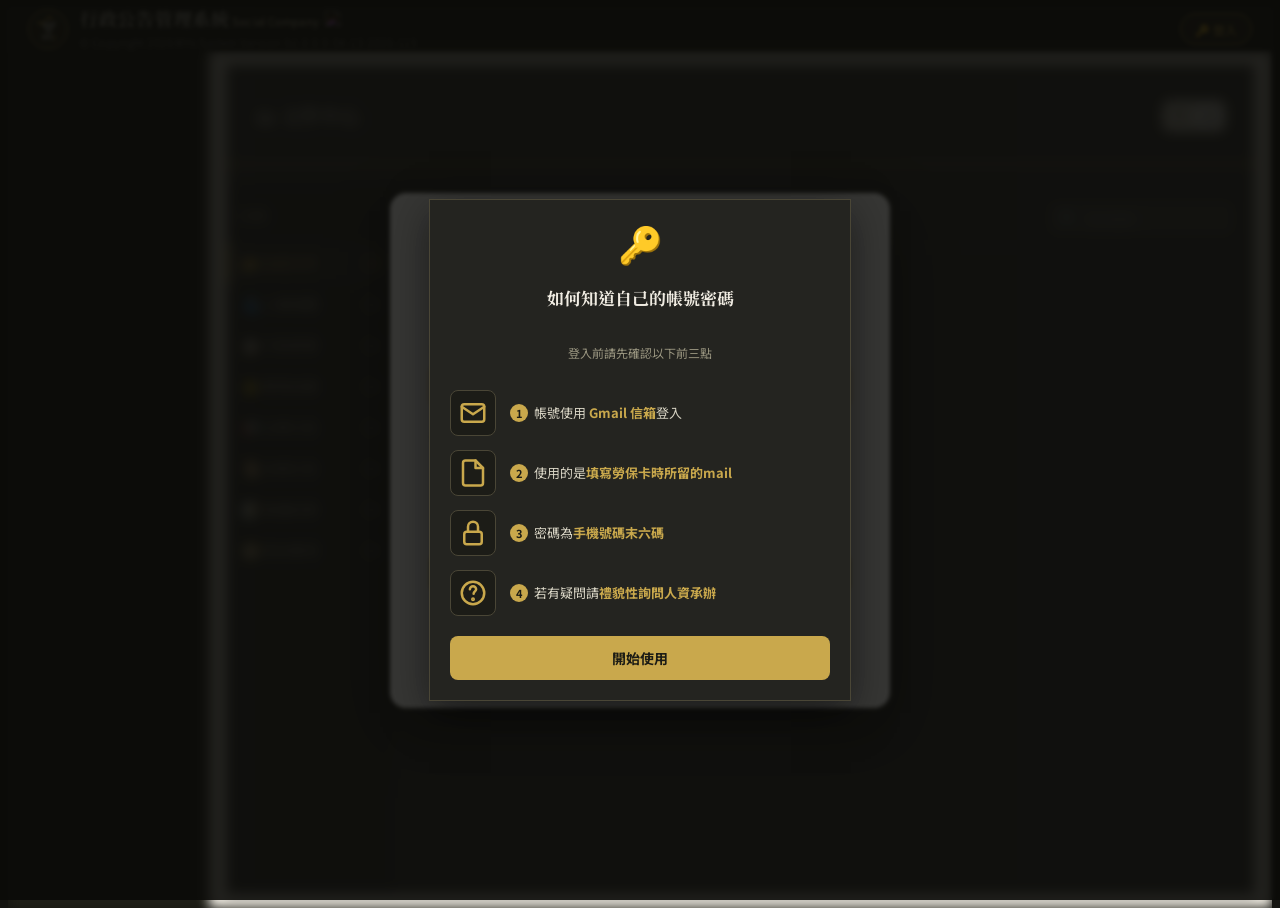
==== index.html @ 6d76360a "Update index.html" ====
<!DOCTYPE html>
<html lang="zh-TW">
<head>
<meta charset="UTF-8" />
<meta name="viewport" content="width=device-width, initial-scale=1.0" />
<title>SC-公告系統</title>
<link rel="apple-touch-icon" href="[data-uri]">
<link rel="icon" href="[data-uri]">
<meta name="apple-mobile-web-app-title" content="SC-公告系統" />
<meta name="apple-mobile-web-app-capable" content="yes" />
<meta name="application-name" content="SC-公告系統" />
<meta name="mobile-web-app-capable" content="yes" />
<meta name="theme-color" content="#1c1c17" />
<link rel="preconnect" href="https://fonts.googleapis.com">
<link rel="preconnect" href="https://fonts.gstatic.com" crossorigin>
<link href="https://fonts.googleapis.com/css2?family=Noto+Sans+TC:wght@300;400;500;600;700&family=Noto+Serif+TC:wght@400;500;600;700&display=swap" rel="stylesheet">
<link rel="stylesheet" href="style.css">

  <meta property="og:title" content="📝｜MYs系統｜行政公告管理系統" />
  <meta property="og:description" content="各類行政表單與企業各式公告！" />
</head>
<body>

<div class="app-wrapper">

  <!-- ══ Header ══ -->
    
<!-- ════ 加入主畫面教學（手機版）════ -->
<div class="a2hs-overlay" id="a2hsOverlay">
  <div class="a2hs-box">
    <div class="a2hs-header">
      <span class="a2hs-icon">📲</span>
      <p class="a2hs-title">將系統加到手機桌面</p>
      <p class="a2hs-sub">加入桌面後，開啟就像App一樣快速方便</p>
    </div>

    <div class="a2hs-tabs">
      <button class="a2hs-tab active" id="a2hsTabIOS" onclick="a2hsSwitchTab('ios')">🍎 iPhone / iPad</button>
      <button class="a2hs-tab" id="a2hsTabAndroid" onclick="a2hsSwitchTab('android')">🤖 Android</button>
    </div>

    <div class="a2hs-steps" id="a2hsStepsIOS">
      <div class="a2hs-step">
        <div class="a2hs-step-visual">
          <svg viewBox="0 0 24 24" width="30" height="30" fill="none" stroke="#c9a84c" stroke-width="2" stroke-linecap="round" stroke-linejoin="round"><path d="M12 3v12"/><path d="M7 8l5-5 5 5"/><rect x="4" y="14" width="16" height="7" rx="2"/></svg>
        </div>
        <div class="a2hs-step-text"><span class="a2hs-step-num">1</span>點擊瀏覽器<b>下方工具列</b>的「分享」圖示</div>
      </div>
      <div class="a2hs-step">
        <div class="a2hs-step-visual">
          <svg viewBox="0 0 24 24" width="30" height="30" fill="none" stroke="#c9a84c" stroke-width="2" stroke-linecap="round" stroke-linejoin="round"><rect x="4" y="4" width="16" height="16" rx="3"/><path d="M12 8v8"/><path d="M8 12h8"/></svg>
        </div>
        <div class="a2hs-step-text"><span class="a2hs-step-num">2</span>在選單中向下找到並點選「<b>加入主畫面</b>」</div>
      </div>
      <div class="a2hs-step">
        <div class="a2hs-step-visual">
          <svg viewBox="0 0 24 24" width="30" height="30" fill="none" stroke="#c9a84c" stroke-width="2" stroke-linecap="round" stroke-linejoin="round"><path d="M20 6L9 17l-5-5"/></svg>
        </div>
        <div class="a2hs-step-text"><span class="a2hs-step-num">3</span>點擊右上角「<b>新增</b>」即完成</div>
      </div>
    </div>

    <div class="a2hs-steps" id="a2hsStepsAndroid" style="display:none;">
      <div class="a2hs-step">
        <div class="a2hs-step-visual">
          <svg viewBox="0 0 24 24" width="30" height="30" fill="#c9a84c"><circle cx="12" cy="5" r="1.8"/><circle cx="12" cy="12" r="1.8"/><circle cx="12" cy="19" r="1.8"/></svg>
        </div>
        <div class="a2hs-step-text"><span class="a2hs-step-num">1</span>點擊瀏覽器右上角「⋮」更多選項</div>
      </div>
      <div class="a2hs-step">
        <div class="a2hs-step-visual">
          <svg viewBox="0 0 24 24" width="30" height="30" fill="none" stroke="#c9a84c" stroke-width="2" stroke-linecap="round" stroke-linejoin="round"><rect x="4" y="4" width="16" height="16" rx="3"/><path d="M12 8v8"/><path d="M8 12h8"/></svg>
        </div>
        <div class="a2hs-step-text"><span class="a2hs-step-num">2</span>選擇「<b>加到主畫面</b>」或「<b>安裝應用程式</b>」</div>
      </div>
      <div class="a2hs-step">
        <div class="a2hs-step-visual">
          <svg viewBox="0 0 24 24" width="30" height="30" fill="none" stroke="#c9a84c" stroke-width="2" stroke-linecap="round" stroke-linejoin="round"><path d="M20 6L9 17l-5-5"/></svg>
        </div>
        <div class="a2hs-step-text"><span class="a2hs-step-num">3</span>點擊「<b>新增</b>」／「<b>安裝</b>」即完成</div>
      </div>
    </div>

    <button class="a2hs-confirm-btn" onclick="closeA2hsModal()">繼續下一頁</button>
  </div>
</div>

<!-- ════ 帳號密碼說明（教學畫面之後接續顯示）════ -->
<div class="a2hs-overlay" id="credHelpOverlay">
  <div class="a2hs-box">
    <div class="a2hs-header">
      <span class="a2hs-icon">🔑</span>
      <p class="a2hs-title">如何知道自己的帳號密碼</p>
      <p class="a2hs-sub">登入前請先確認以下前三點</p>
    </div>

    <div class="a2hs-steps">
      <div class="a2hs-step">
        <div class="a2hs-step-visual">
          <svg viewBox="0 0 24 24" width="30" height="30" fill="none" stroke="#c9a84c" stroke-width="2" stroke-linecap="round" stroke-linejoin="round"><rect x="3" y="5" width="18" height="14" rx="2"/><path d="M3 7l9 6 9-6"/></svg>
        </div>
        <div class="a2hs-step-text"><span class="a2hs-step-num">1</span>帳號使用 <b>Gmail 信箱</b>登入</div>
      </div>
      <div class="a2hs-step">
        <div class="a2hs-step-visual">
          <svg viewBox="0 0 24 24" width="30" height="30" fill="none" stroke="#c9a84c" stroke-width="2" stroke-linecap="round" stroke-linejoin="round"><path d="M14 2H6a2 2 0 0 0-2 2v16a2 2 0 0 0 2 2h12a2 2 0 0 0 2-2V8z"/><path d="M14 2v6h6"/></svg>
        </div>
        <div class="a2hs-step-text"><span class="a2hs-step-num">2</span>使用的是<b>填寫勞保卡時所留的mail</b></div>
      </div>
      <div class="a2hs-step">
        <div class="a2hs-step-visual">
          <svg viewBox="0 0 24 24" width="30" height="30" fill="none" stroke="#c9a84c" stroke-width="2" stroke-linecap="round" stroke-linejoin="round"><rect x="5" y="11" width="14" height="10" rx="2"/><path d="M8 11V7a4 4 0 0 1 8 0v4"/></svg>
        </div>
        <div class="a2hs-step-text"><span class="a2hs-step-num">3</span>密碼為<b>手機號碼末六碼</b></div>
      </div>
      <div class="a2hs-step">
        <div class="a2hs-step-visual">
          <svg viewBox="0 0 24 24" width="30" height="30" fill="none" stroke="#c9a84c" stroke-width="2" stroke-linecap="round" stroke-linejoin="round"><circle cx="12" cy="12" r="9"/><path d="M9.5 9a2.5 2.5 0 0 1 5 0c0 1.5-2 1.8-2 3.5"/><circle cx="12" cy="17" r=".6" fill="#c9a84c"/></svg>
        </div>
        <div class="a2hs-step-text"><span class="a2hs-step-num">4</span>若有疑問請<b>禮貌性詢問人資承辦</b></div>
      </div>
    </div>

    <div class="a2hs-btn-row">
      <button class="a2hs-back-btn" id="credHelpBackBtn" onclick="backToA2hsModal()">← 回上一頁</button>
      <button class="a2hs-confirm-btn" onclick="closeCredHelpModal()">開始使用</button>
    </div>
  </div>
</div>

<!-- ════ 登入畫面 ════ -->
<div class="login-overlay" id="loginOverlay">
  <div class="login-box" style="position:relative;">
    <!-- X 按鈕（訪客關閉，回到遮罩狀態）-->
    <button id="loginCloseBtn" onclick="closeLoginOverlay()" style="display:none;position:absolute;top:10px;right:12px;width:28px;height:28px;border:none;background:transparent;cursor:pointer;font-size:16px;color:#9a9482;line-height:1;border-radius:50%;transition:.15s;" onmouseover="this.style.background='#f0f0f0'" onmouseout="this.style.background='transparent'">✕</button>
    <div class="login-logo-row">
      <img class="login-logo" src="https://mys0819.github.io/AMS/assets/00.個人專業圖像.png" alt="MYs" onerror="this.src='https://mys0819.github.io/AMS/assets/MYs_logo_去背.png'" style="width:52px;height:52px;object-fit:cover;border-radius:50%;"/>
      <span class="login-title">行政公告管理系統</span>
    </div>
    <div class="login-subtitle">請登入以使用完整功能</div>

    <!-- 信箱：單一輸入框 + datalist 建議 -->
    <div class="login-field">
      <label class="login-label">電子信箱</label>
      <div style="position:relative;">
        <input class="login-input" id="login-mail" type="text"
          inputmode="email"
          placeholder="example@gmail.com"
          autocomplete="username"
          oninput="updateMailSuggestions()"
          onblur="setTimeout(function(){var d=document.getElementById('login-mail-dropdown');if(d)d.style.display='none';},200)"
          onkeydown="if(event.key==='Enter')document.getElementById('login-pass').focus()"/>
        <div id="login-mail-dropdown" style="display:none;position:absolute;top:calc(100% + 4px);left:0;right:0;background:#fff;border:1.5px solid var(--color-gold);border-radius:8px;z-index:100;box-shadow:0 4px 12px rgba(0,0,0,.12);overflow:hidden;"></div>
      </div>
    </div>

    <!-- 密碼 + 顯示按鈕 -->
    <div class="login-field">
      <label class="login-label">密碼</label>
      <div style="position:relative;">
        <input class="login-input login-input-pass" id="login-pass" type="password"
          placeholder="請輸入密碼"
          autocomplete="current-password"
          onkeydown="if(event.key==='Enter')doLogin()"/>
        <button onclick="togglePassView()" type="button"
          class="login-pass-eye" id="pass-eye" title="顯示/隱藏密碼">👁</button>
      </div>
    </div>

    <div class="login-err" id="login-err"></div>

    <button class="login-btn" id="login-btn" onclick="doLogin()">登 入</button>
    <div style="text-align:center;margin-top:-8px;"><a href="#" onclick="testGasConnection();return false;" style="font-size:11px;color:var(--color-text-muted);text-decoration:underline;">⚙ 測試GAS連線</a></div>

    <div style="text-align:center;margin-top:6px;">
      <img src="assets/SC_LOGO.jpg" alt="Social Company" style="height:26px;width:auto;opacity:.55;" />
    </div>
  </div>
</div>

<!-- 使用者選單 -->
<div class="user-menu" id="userMenu" style="display:none;">
  <div class="user-menu-item" id="um-name" style="font-weight:600;color:var(--color-gold);pointer-events:none;"></div>
  <div class="user-menu-item" id="um-role" style="font-size:11px;color:var(--color-text-muted);pointer-events:none;"></div>
  <div class="user-menu-divider"></div>
  <div class="user-menu-item" onclick="doLogout()">🚪 登出</div>
</div>

  <header class="app-header">
    <div class="header-brand">
      <img src="https://mys0819.github.io/AMS/assets/MYs_logo_去背.png" alt="MYs Logo" class="header-logo" style="height:38px;width:auto;opacity:.9;" />
      <div class="header-title-group">
        <span class="header-title">行政公告管理系統<span class="header-title-sub"> Social Company</span><img src="assets/SC_LOGO.jpg" alt="Social Company" class="header-sc-logo" /></span>
        <span class="header-subtitle" id="header-copyright">© Copyright 2026 MYs System Version:b1.0.0.0-04-13-2026-115</span>
        <span class="mob-header-copyright">© Copyright 2026 MYs System Version:b1.0.0.0-04-13-2026-115</span>
      </div>
    </div>
    <div class="header-right">
      <button onclick="openLoginModal()" id="loginNavBtn" style="height:32px;padding:0 14px;border-radius:20px;border:1.5px solid var(--color-gold);background:var(--color-gold-bg);color:var(--color-gold);font-family:var(--font-body);font-size:12px;font-weight:600;cursor:pointer;transition:.15s;" onmouseover="this.style.background='var(--color-gold)';this.style.color='#1c1c15'" onmouseout="this.style.background='var(--color-gold-bg)';this.style.color='var(--color-gold)'">🔑 登入</button>
      <div class="user-chip" id="userChip" onclick="toggleUserMenu()" style="display:none;"><div class="user-chip-avatar" id="userInitial">?</div><span class="user-chip-name" id="userName">訪客</span></div>
      
    </div>
  </header>

  <div class="app-body">

    <!-- ══ 側邊欄 ══ -->
    <aside class="app-sidebar">

      <div class="sidebar-section">
        <p class="sidebar-section-label">文件</p>
        <p class="sidebar-section-sub">全體同仁</p>
        <a href="#" class="sidebar-nav-item active" onclick="return showPage('doccenter',this)"><span class="sidebar-icon">🗂</span>文件中心</a>
      </div>

      <div class="sidebar-divider"></div>

      <div class="sidebar-section">
        <p class="sidebar-section-label">表單</p>
        <p class="sidebar-section-sub">全體同仁</p>
        <a href="#" class="sidebar-nav-item" data-perm="extraops" onclick="return showPage('extraops',this)"><span class="sidebar-icon">📋</span>線上表單申請</a>
      </div>

      <div class="sidebar-divider"></div>

      <div class="sidebar-section">
        <p class="sidebar-section-label">系統</p>
        <p class="sidebar-section-sub">主管查閱</p>
        <a href="#" class="sidebar-nav-item" data-perm="workhour" onclick="return showPage('workhour',this)"><span class="sidebar-icon">🕐</span>每日工時登記</a>
        <a href="#" class="sidebar-nav-item" data-perm="labor" onclick="return showPage('labor',this)"><span class="sidebar-icon">📑</span>勞報稅務建檔</a>
        <a href="#" class="sidebar-nav-item" data-perm="main" onclick="return showPage('formupload',this)"><span class="sidebar-icon">📤</span>各式表單上傳</a>
        <a href="https://docs.google.com/spreadsheets/d/1_rWMMZDsfxztQhuZNZyMpey1RqhkS_ufs4InAbxUNus/edit?gid=126666152#gid=126666152" target="_blank" class="sidebar-nav-item external" data-perm="main"><span class="sidebar-icon">🧾</span>核銷帳務登記</a>
        <a href="https://docs.google.com/spreadsheets/d/1SMXjeTg0H4iFAXOovIdqFs-eSuziysDGhQpxVMHoLu4/edit?gid=1754838196#gid=1754838196" target="_blank" class="sidebar-nav-item external" data-perm="main"><span class="sidebar-icon">💳</span>每月匯款明細</a>
      </div>

      <div class="sidebar-divider"></div>

      <div class="sidebar-section">
        <p class="sidebar-section-label">意見</p>
        <p class="sidebar-section-sub">同仁反饋</p>
        <a href="#" class="sidebar-nav-item" onclick="openFeedback();return false;"><span class="sidebar-icon">💬</span>意見欄</a>
        <a href="#" class="sidebar-nav-item" onclick="openBugReport();return false;"><span class="sidebar-icon">🐞</span>回報問題</a>
      </div>

      <div class="sidebar-divider"></div>

      <div class="sidebar-section">
        <p class="sidebar-section-label">管理</p>
        <p class="sidebar-section-sub">主管查閱</p>
        <a href="#" class="sidebar-nav-item" data-perm="account" onclick="return showPage('feedback-mgr',this)"><span class="sidebar-icon">📋</span>意見回饋</a>
        <a href="#" class="sidebar-nav-item" data-perm="account" onclick="return showPage('report-mgr',this)"><span class="sidebar-icon">🚨</span>問題回報</a>
        <a href="#" class="sidebar-nav-item" data-perm="readlist" onclick="return showPage('readlist',this)"><span class="sidebar-icon">✅</span>已讀名單</a>
      </div>

      <div class="sidebar-divider"></div>

      <div class="sidebar-section">
        <p class="sidebar-section-label">設定</p>
        <p class="sidebar-section-sub">後台限定</p>
        <a href="#" class="sidebar-nav-item" data-perm="account" onclick="return showPage('account',this)"><span class="sidebar-icon bright">🧑‍💼</span>帳號管理</a>
      </div>

    </aside>

    <!-- ══ 主內容 ══ -->
    <main class="app-main">

      <!-- ════ 所有申請 ════ -->

            <!-- ════ 文件中心 ════ -->
      <div class="page-section active" id="page-doccenter">
        <div class="article-wrap" style="padding:0;overflow:hidden;flex:1;min-height:0;display:flex;flex-direction:column;background-color:#434343;border:none;border-radius:0;">
          <div class="inner-page-header" style="padding:16px 28px 12px;border-bottom:2px solid var(--color-gold);flex-shrink:0;background-color:#434343;margin-bottom:0;">
            <p class="inner-page-title" style="color:#e8e4d8;">🗂 文件中心</p>
            <div style="display:flex;align-items:center;gap:var(--space-2);">
              <button class="inner-upload-btn" id="dc-upload-btn" onclick="dcTriggerUpload()">📤 上傳</button>
              <input type="file" id="dc-file-input" accept=".pdf,.jpg,.jpeg,.png,.gif,.webp" style="display:none" onchange="dcHandleUpload(this)" />
              <div class="view-toggle" id="dc-view-toggle">
                <button class="view-toggle-btn" onclick="dcSetView('list',this)" title="清單">☰</button>
                <button class="view-toggle-btn active" onclick="dcSetView('grid',this)" title="圖示">⊞</button>
              </div>
            </div>
          </div>
          <div class="doccenter-wrap" style="flex:1;min-height:0;overflow:hidden;">
            <!-- 左側分類 -->
            <div class="doccenter-sidebar">
              <p class="doccenter-sidebar-label">分類</p>
              <div class="doccenter-sidebar-item active" onclick="dcSwitch(this,'all')">📂 全部文件<span class="doccenter-count" id="cnt-all">0</span></div>
              <div class="doccenter-sidebar-item" onclick="dcSwitch(this,'hr')">🫂 人事相關<span class="doccenter-count" id="cnt-hr">0</span></div>
              <div class="doccenter-sidebar-item" onclick="dcSwitch(this,'admin')">📋 行政表單<span class="doccenter-count" id="cnt-admin">0</span></div>
              <div class="doccenter-sidebar-item" onclick="dcSwitch(this,'training')">🌟 教育訓練<span class="doccenter-count" id="cnt-training">0</span></div>
              <div class="doccenter-sidebar-item" onclick="dcSwitch(this,'announce')">📢 企業公告<span class="doccenter-count" id="cnt-announce">0</span></div>
              <div class="doccenter-sidebar-item" onclick="dcSwitch(this,'law')">📜 法規公告<span class="doccenter-count" id="cnt-law">0</span></div>
              <div class="doccenter-sidebar-item" onclick="dcSwitch(this,'meeting')">📝 會議紀錄<span class="doccenter-count" id="cnt-meeting">0</span></div>
              <div class="doccenter-sidebar-item" onclick="dcSwitch(this,'other')">🧭 其他事項<span class="doccenter-count" id="cnt-other">0</span></div>
              <div class="doccenter-sidebar-spacer"></div>
              <button class="doccenter-add-cat-btn" id="dc-add-cat-btn" onclick="dcAddCategory()">＋ 新增分類</button>
            </div>
            <!-- 右側內容 -->
            <div class="doccenter-content" id="dc-content-view">
              <div class="doccenter-content-header">
                <span class="doccenter-content-title" id="dc-title">全部文件</span>
                <div class="doccenter-toolbar">
                  <div class="doccenter-search">
                    <span style="color:#c8c4b4;font-size:12px">🔍</span>
                    <input class="doccenter-search-input" type="text" placeholder="搜尋檔案…" oninput="dcSearch(this.value)" />
                  </div>
                </div>
              </div>
              <!-- 清單模式（預設隱藏）-->
              <div class="doccenter-file-list doccenter-view-list" id="dc-file-area" style="display:none;">
              </div>
              <!-- 圖示模式（預設顯示）-->
              <div class="doccenter-file-grid" id="dc-file-grid" style="display:grid;">
              </div>
              <!-- 分頁 -->
              <div style="display:flex;justify-content:center;padding-top:var(--space-3);">
                <div id="dc-pagination" class="pagination" style="gap:4px;"></div>
              </div>
            </div>
          </div>
        </div>
      </div>

      <!-- ════ 本月查詢 ════ -->

      <div class="page-section" id="page-feedback-mgr" style="gap:var(--space-4);">
        <div style="display:grid;grid-template-columns:repeat(3,1fr);gap:10px;">
          <div class="stat-card bg-total" style="cursor:pointer;" onclick="fbFilterByStat('')"><span class="stat-card-label">總計</span><div class="stat-card-value-row"><span class="stat-card-value" id="fb-total">0</span><span class="stat-card-unit">筆</span></div></div>
          <div class="stat-card bg-progress" style="cursor:pointer;" onclick="fbFilterByStat('待處理')"><span class="stat-card-label">待處理</span><div class="stat-card-value-row"><span class="stat-card-value gold" id="fb-pending">0</span><span class="stat-card-unit">筆</span></div></div>
          <div class="stat-card bg-progress" style="cursor:pointer;" onclick="fbFilterByStat('已處理')"><span class="stat-card-label">已處理</span><div class="stat-card-value-row"><span class="stat-card-value deep-blue" id="fb-done">0</span><span class="stat-card-unit">筆</span></div></div>
        </div>
        <div class="table-section">
          <div class="toolbar">
            <div class="search-box"><span class="search-icon">🔍</span><input class="search-input" id="fb-search" placeholder="搜尋…" oninput="renderFbTable();window.__scheduleScrollReset();"/></div>
            <select class="filter-select" id="fb-status-filter" onchange="renderFbTable();window.__scheduleScrollReset();" style="width:100px;"><option value="">全部狀態</option><option value="待處理">待處理</option><option value="已處理">已處理</option></select>
            <div style="flex:1;"></div><span class="toolbar-info">共 <span id="fb-count">0</span> 筆</span>
          </div>
          <table class="data-table">
            <colgroup>
              <col style="width:200px;"/>
              <col style="width:100px;"/>
              <col style="width:100px;"/>
              <col/>
              <col style="width:100px;"/>
              <col style="width:100px;"/>
            </colgroup>
            <thead><tr>
              <th style="text-align:center;">送出時間</th>
              <th style="text-align:center;">姓名</th>
              <th style="text-align:center;">意見類型</th>
              <th style="text-align:center;">內容</th>
              <th style="text-align:center;">狀態</th>
              <th style="text-align:center;">操作</th>
            </tr></thead>
            <tbody id="fb-tbody"><tr><td colspan="6" style="text-align:center;padding:32px;color:var(--color-text-muted);">⏳ 載入中…</td></tr></tbody>
          </table>
        </div>
        <div id="fb-mobile-list" style="display:none;"></div>
      </div>

      <!-- ════ 問題回報管理 ════ -->
      <div class="page-section" id="page-report-mgr" style="gap:var(--space-4);">
        <div style="display:grid;grid-template-columns:repeat(3,1fr);gap:10px;">
          <div class="stat-card bg-total" style="cursor:pointer;" onclick="rpFilterByStat('')"><span class="stat-card-label">總計</span><div class="stat-card-value-row"><span class="stat-card-value" id="rp-total">0</span><span class="stat-card-unit">筆</span></div></div>
          <div class="stat-card bg-progress" style="cursor:pointer;" onclick="rpFilterByStat('待處理')"><span class="stat-card-label">待處理</span><div class="stat-card-value-row"><span class="stat-card-value gold" id="rp-pending">0</span><span class="stat-card-unit">筆</span></div></div>
          <div class="stat-card bg-progress" style="cursor:pointer;" onclick="rpFilterByStat('已處理')"><span class="stat-card-label">已處理</span><div class="stat-card-value-row"><span class="stat-card-value deep-blue" id="rp-done">0</span><span class="stat-card-unit">筆</span></div></div>
        </div>
        <div class="table-section">
          <div class="toolbar">
            <div class="search-box"><span class="search-icon">🔍</span><input class="search-input" id="rp-search" placeholder="搜尋…" oninput="renderRpTable();window.__scheduleScrollReset();"/></div>
            <select class="filter-select" id="rp-status-filter" onchange="renderRpTable();window.__scheduleScrollReset();" style="width:100px;"><option value="">全部狀態</option><option value="待處理">待處理</option><option value="已處理">已處理</option></select>
            <div style="flex:1;"></div><span class="toolbar-info">共 <span id="rp-count">0</span> 筆</span>
          </div>
          <table class="data-table">
            <colgroup>
              <col style="width:200px;"/>
              <col style="width:100px;"/>
              <col style="width:100px;"/>
              <col/>
              <col style="width:100px;"/>
              <col style="width:100px;"/>
            </colgroup>
            <thead><tr>
              <th style="text-align:center;">回報時間</th>
              <th style="text-align:center;">姓名</th>
              <th style="text-align:center;">問題類型</th>
              <th style="text-align:center;">問題描述</th>
              <th style="text-align:center;">狀態</th>
              <th style="text-align:center;">操作</th>
            </tr></thead>
            <tbody id="rp-tbody"><tr><td colspan="6" style="text-align:center;padding:32px;color:var(--color-text-muted);">⏳ 載入中…</td></tr></tbody>
          </table>
        </div>
        <div id="rp-mobile-list" style="display:none;"></div>
      </div>

      <!-- ════ 已讀名單 ════ -->
      <div class="page-section" id="page-readlist" style="gap:var(--space-4);">
        <!-- 儀表板：依分類統計公告數（點擊可篩選下方列表）-->
        <div class="stat-dashboard-6" style="display:grid;grid-template-columns:repeat(6,1fr);gap:10px;">
          <div class="stat-card bg-progress" style="cursor:pointer;" onclick="rlFilterByCat('人事相關')"><span class="stat-card-label">人事</span><div class="stat-card-value-row"><span class="stat-card-value" id="rl-cnt-hr">0</span><span class="stat-card-unit">則</span></div></div>
          <div class="stat-card bg-progress" style="cursor:pointer;" onclick="rlFilterByCat('教育訓練')"><span class="stat-card-label">訓練</span><div class="stat-card-value-row"><span class="stat-card-value gold" id="rl-cnt-training">0</span><span class="stat-card-unit">則</span></div></div>
          <div class="stat-card bg-progress" style="cursor:pointer;" onclick="rlFilterByCat('企業公告')"><span class="stat-card-label">公告</span><div class="stat-card-value-row"><span class="stat-card-value deep-blue" id="rl-cnt-announce">0</span><span class="stat-card-unit">則</span></div></div>
          <div class="stat-card bg-progress" style="cursor:pointer;" onclick="rlFilterByCat('法規公告')"><span class="stat-card-label">法規</span><div class="stat-card-value-row"><span class="stat-card-value" style="color:#7b1fa2;" id="rl-cnt-law">0</span><span class="stat-card-unit">則</span></div></div>
          <div class="stat-card bg-progress" style="cursor:pointer;" onclick="rlFilterByCat('會議紀錄')"><span class="stat-card-label">會議</span><div class="stat-card-value-row"><span class="stat-card-value" style="color:#00695c;" id="rl-cnt-meeting">0</span><span class="stat-card-unit">則</span></div></div>
          <div class="stat-card bg-reject-grp" style="cursor:pointer;" onclick="rlFilterByCat('其他')"><span class="stat-card-label">其他</span><div class="stat-card-value-row"><span class="stat-card-value red" id="rl-cnt-other">0</span><span class="stat-card-unit">則</span></div></div>
        </div>

        <div class="table-section">
          <div class="toolbar">
            <div class="search-box"><span class="search-icon">🔍</span><input class="search-input" id="rl-search" placeholder="搜尋公告名稱…" oninput="renderReadListTable();window.__scheduleScrollReset();"/></div>
            <select class="filter-select" id="rl-cat-filter" onchange="renderReadListTable();window.__scheduleScrollReset();">
              <option value="">全部分類</option>
              <option value="人事相關">人事</option>
              <option value="教育訓練">訓練</option>
              <option value="企業公告">公告</option>
              <option value="法規公告">法規</option>
              <option value="會議紀錄">會議</option>
              <option value="其他">其他</option>
            </select>
            <div style="flex:1;"></div><span class="toolbar-info">共 <span id="rl-count">0</span> 筆</span>
          </div>
          <table class="data-table">
            <colgroup>
              <col style="width:170px;"/>
              <col style="width:170px;"/>
              <col style="width:100px;"/>
              <col style="width:280px;"/>
              <col style="width:110px;"/>
              <col style="width:110px;"/>
            </colgroup>
            <thead><tr>
              <th style="text-align:center;">上傳日期</th>
              <th style="text-align:center;">查閱期限</th>
              <th style="text-align:center;">公告分類</th>
              <th style="text-align:center;">公告名稱</th>
              <th style="text-align:center;">已讀取</th>
              <th style="text-align:center;">未讀取</th>
            </tr></thead>
            <tbody id="rl-tbody"><tr><td colspan="6" style="text-align:center;padding:32px;color:var(--color-text-muted);">⏳ 載入中…</td></tr></tbody>
          </table>
        </div>
        <div id="rl-mobile-list" style="display:none;"></div>
      </div>

<!-- ════ 已讀名單：查看名單 Modal ════ -->
<div class="modal-overlay" id="rlNameModal" onclick="if(event.target===this)closeModal('rlNameModal')">
  <div style="background:#fff;border-radius:16px;padding:26px 28px;width:100%;max-width:420px;max-height:70vh;box-shadow:0 24px 64px rgba(0,0,0,.3);display:flex;flex-direction:column;gap:14px;">
    <div style="display:flex;align-items:center;justify-content:space-between;">
      <div style="font-family:var(--font-display);font-size:16px;font-weight:700;color:var(--color-text-primary);" id="rlNameModalTitle">名單</div>
      <button onclick="closeModal('rlNameModal')" style="background:none;border:none;font-size:20px;cursor:pointer;color:var(--color-text-muted);line-height:1;">✕</button>
    </div>
    <div style="font-size:12px;color:var(--color-text-muted);" id="rlNameModalSub"></div>
    <div style="overflow-y:auto;display:flex;flex-wrap:wrap;gap:8px;align-content:flex-start;" id="rlNameModalBody"></div>
  </div>
</div>

      <div class="page-section" id="page-workhour">
        <div class="article-wrap dark-page" style="padding:0;overflow:hidden;flex:1;min-height:0;display:flex;flex-direction:column;background-color:#434343;border:none;border-radius:0;">
          <div class="inner-page-header" style="padding:var(--uniform-article-gap) 28px;border-bottom-color:#c9a84c;background-color:#434343;"><p class="inner-page-title" style="color:#e8e4d8;">🕐 每日工時登記</p></div>
          <div class="article-body-wrap">
          <div class="article-section">
            <p class="article-section-title">© 登記工時</p>
            <p class="article-body">可於隔日使用系統登記前一日上、下班工時，<br>須於每週二18:00前完成上週工時的登記。</p>
            <div class="article-btn-group">
              <a class="article-link-btn" href="https://docs.google.com/spreadsheets/d/18Wpok2lWB6IELsovYaxeM5o037Vmd5RYsLPZuB7AqXo/edit?gid=1732819179#gid=1732819179" target="_blank">☛ 本月登記執行</a>
              <a class="article-warn" href="https://drive.google.com/drive/u/1/folders/1hec_bEJkWs_BdDCjZULA-y5Lv5oLrBgr" target="_blank">⚠︎ 年度申請查閱</a>
            </div>
          </div>
          <div class="article-section">
            <p class="article-section-title">© 上傳紙卡</p>
            <p class="article-body">各主管請於週二掃描紙本出勤卡片，<br>並上傳到雲端上，<br>上傳的時候請注意清晰度，<br>不要有反光、模糊、毀損，<br>若有上述情形之一；<br>系統將退件並請重新掃描後再上傳。</p>
          </div>
          <div class="article-section">
            <p class="article-sub-heading">《各團隊上傳區》</p>
            <div style="display:flex;flex-direction:column;align-items:flex-start;gap:var(--uniform-article-gap);margin-top:0;">
              <div style="display:flex;flex-direction:column;align-items:flex-start;gap:var(--uniform-article-gap);">
                <p class="article-sub">正職</p>
                <a class="article-link-btn" href="https://drive.google.com/drive/u/1/folders/1X1qzme5W5WjK6cWB9MtLdn6Rhz2C97La" target="_blank">☛ FT 上傳區</a>
              </div>
              <div style="display:flex;flex-direction:column;align-items:flex-start;gap:var(--uniform-article-gap);">
                <p class="article-sub">兼職</p>
                <a class="article-link-btn" href="https://drive.google.com/drive/u/1/folders/1_GDHt6MlLrlzhYSShVJ8qNYDyOYAr0P1" target="_blank">☛ PT 上傳區</a>
              </div>
              <div style="display:flex;flex-direction:column;align-items:flex-start;gap:var(--uniform-article-gap);">
                <p class="article-sub">臨時工</p>
                <a class="article-link-btn" href="https://drive.google.com/drive/u/1/folders/1UGBAG-IaBFmJaV4FH0XvJgyQ4JYbq22i" target="_blank">☛ CL 上傳區</a>
              </div>
            </div>
          </div>
          </div>
        </div>
      </div>

      <!-- ════ 各式表單上傳 ════ -->
      <div class="page-section" id="page-formupload">
        <div class="article-wrap dark-page" style="padding:0;overflow:hidden;flex:1;min-height:0;display:flex;flex-direction:column;background-color:#434343;border:none;border-radius:0;">
          <div class="inner-page-header" style="padding:var(--uniform-article-gap) 28px;border-bottom-color:#c9a84c;background-color:#434343;"><p class="inner-page-title" style="color:#e8e4d8;">📤 各式表單上傳</p></div>
          <div class="article-body-wrap">
          <div class="article-section">
            <p class="article-section-title">© 各式申請單及證明</p>
            <p class="article-body">於每月月底前完成上傳，<br>於次月計算薪資時查閱。</p>
          </div>
          <div class="article-section">
            <p class="article-section-title">© 上傳方式</p>
            <p class="article-body">掃描各式申請單及證明，<br>並上傳到雲端上，<br>上傳的時候請注意清晰度，<br>不要有反光、模糊、毀損，<br>若有上述情形之一；<br>系統將退件並請重新掃描後再上傳。</p>
          </div>
          <div class="article-section">
            <p class="article-sub-heading">《申請單上傳區》</p>
            <div style="display:flex;flex-direction:column;align-items:flex-start;gap:var(--uniform-article-gap);margin-top:0;">
              <div style="display:flex;flex-direction:column;align-items:flex-start;gap:var(--uniform-article-gap);">
                <p class="article-sub">請假申請單</p>
                <button type="button" class="article-link-btn" onclick="document.getElementById('hr-up-leave').click()">☛ 上傳區</button>
                <input type="file" id="hr-up-leave" multiple style="display:none" data-folder-id="1Qhpl4zqfaB0yA7dlxEbCSOkLf1hC8Vq8" data-label="請假申請單" onchange="hrFormUpload(this)">
                <span class="hr-upload-status" id="hr-up-leave-status"></span>
              </div>
              <div style="display:flex;flex-direction:column;align-items:flex-start;gap:var(--uniform-article-gap);">
                <p class="article-sub">合意離職申請單</p>
                <button type="button" class="article-link-btn" onclick="document.getElementById('hr-up-resign').click()">☛ 上傳區</button>
                <input type="file" id="hr-up-resign" multiple style="display:none" data-folder-id="1CX-MyAuWVOVoYttXuRqkJ9GMZGe-_pOq" data-label="合意離職申請單" onchange="hrFormUpload(this)">
                <span class="hr-upload-status" id="hr-up-resign-status"></span>
              </div>
              <div style="display:flex;flex-direction:column;align-items:flex-start;gap:var(--uniform-article-gap);">
                <p class="article-sub">留復職申請單</p>
                <button type="button" class="article-link-btn" onclick="document.getElementById('hr-up-return').click()">☛ 上傳區</button>
                <input type="file" id="hr-up-return" multiple style="display:none" data-folder-id="1sdld55_c7oZrYPeDl8tdcIOngtWOFV5m" data-label="留復職申請單" onchange="hrFormUpload(this)">
                <span class="hr-upload-status" id="hr-up-return-status"></span>
              </div>
              <div style="display:flex;flex-direction:column;align-items:flex-start;gap:var(--uniform-article-gap);">
                <p class="article-sub">員工面談紀錄表</p>
                <button type="button" class="article-link-btn" onclick="document.getElementById('hr-up-interview').click()">☛ 上傳區</button>
                <input type="file" id="hr-up-interview" multiple style="display:none" data-folder-id="1Tv5KIhNS8OOX28ihvCnT3rMk9nEOs5qR" data-label="員工面談紀錄表" onchange="hrFormUpload(this)">
                <span class="hr-upload-status" id="hr-up-interview-status"></span>
              </div>
            </div>
          </div>
          </div>
        </div>
      </div>

      <!-- ════ 勞報稅務建檔 ════ -->
      <div class="page-section" id="page-labor">
        <div class="article-wrap dark-page" style="padding:0;overflow:hidden;flex:1;min-height:0;display:flex;flex-direction:column;background-color:#434343;border:none;border-radius:0;">
          <div class="inner-page-header" style="padding:var(--uniform-article-gap) 28px;border-bottom-color:#c9a84c;background-color:#434343;"><p class="inner-page-title" style="color:#e8e4d8;">📑 勞報稅務建檔</p></div>
          <div class="article-body-wrap">
          <div class="article-section">
            <p class="article-section-title">© 勞報稅務建檔表</p>
            <p class="article-body">
              請使用下方連結進行線上建檔作業，<br>
              建檔前請確認資料正確，送出後不可更改。<br>
              如有疑問請聯絡系統管理員。
            </p>
            <div class="article-btn-group">
              <a class="article-link-btn" href="https://mys0819.github.io/LRS1/" target="_blank">☛ 點擊執行建檔</a>
            </div>
          </div>
          <div class="article-section">
            <p class="article-section-title">© 注意事項</p>
            <p class="article-body">
              每月建檔截止日期為當月25日，<br>
              逾期未建檔將影響當月薪資計算，<br>
              請務必準時完成。
            </p>
          </div>
          </div>
        </div>
      </div>

      <!-- ════ 線上表單申請 ════ -->
      <div class="page-section" id="page-extraops">
        <div class="article-wrap dark-page" style="padding:0;overflow:hidden;flex:1;min-height:0;display:flex;flex-direction:column;background-color:#434343;border:none;border-radius:0;">
          <div class="inner-page-header" style="padding:var(--uniform-article-gap) 28px;border-bottom-color:#c9a84c;background-color:#434343;"><p class="inner-page-title" style="color:#e8e4d8;">📋 線上表單申請</p></div>
          <div class="article-body-wrap">
          <!-- 收銀交接表 -->
          <div class="article-section">
            <p class="article-section-title">© 收銀交接表</p>
            <p class="article-body">
              表單申請權限後，並回報於Line群組：<br>
              03_交接群➤SC並tag名揚完成申請，<br>
              兼職同仁請私訊名揚完成申請，<br>
              並告知個人信箱帳號，<br>
              如無回報，則權限不開放。
            </p>
            <div class="article-btn-group">
              <a class="article-link-btn" href="https://docs.google.com/spreadsheets/d/1LYvOx2IOybatsGuxmiJFwcuFy3Ei9eOTM7pG1ziUy9Q/edit?usp=drive_link" target="_blank">☛ 點擊申請</a>
            </div>
          </div>
          <!-- 各項庫存盤點表 -->
          <div class="article-section">
            <p class="article-section-title">© 各項庫存盤點表</p>
            <p class="article-body">
              表單申請權限後，並回報於Line群組：<br>
              03_交接群➤SC並tag名揚完成申請，<br>
              兼職同仁請私訊名揚完成申請，<br>
              並告知個人信箱帳號，<br>
              如無回報，則權限不開放。
            </p>
            <div class="article-btn-group">
              <a class="article-link-btn" href="https://docs.google.com/spreadsheets/d/1qrJp4aRKWw9xuy-M_NdRXOAn-4SbVsjBQJZK8jkRw74/edit?usp=drive_link" target="_blank">☛ 點擊申請</a>
            </div>
          </div>
          <!-- 個人事務追蹤清單（正職以上）-->
          <div class="article-section" data-perm-block="fulltime">
            <p class="article-section-title">© 個人事務追蹤清單</p>
            <p class="article-body">
              表單申請權限後，並回報於Line群組：<br>
              03_交接群➤SC並tag名揚完成申請，<br>
              並告知個人信箱帳號，<br>
              如無回報，則權限不開放。
            </p>
            <div class="article-btn-group">
              <a class="article-link-btn" href="https://docs.google.com/spreadsheets/d/1qfuPQ5paUZQCuD5AhgFPVCKfmyW0KbNtbnysUpGLdDc/edit?usp=drive_link" target="_blank">☛ 點擊申請</a>
            </div>
          </div>
          <!-- 正職職掌分配表（正職以上）-->
          <div class="article-section" data-perm-block="fulltime">
            <p class="article-section-title">© 正職職掌分配表</p>
            <p class="article-body">
              表單申請權限後，並回報於Line群組：<br>
              03_交接群➤SC並tag名揚完成申請，<br>
              並告知個人信箱帳號，<br>
              如無回報，則權限不開放。
            </p>
            <div class="article-btn-group">
              <a class="article-link-btn" href="https://docs.google.com/spreadsheets/d/1TshFbeV_lOZ56kp8ugfjNjDorWcZ11JwyNKhOwvHIbs/edit?usp=drive_link" target="_blank">☛ 點擊申請</a>
            </div>
          </div>
          <!-- 個人裝備領取表（正職以上）-->
          <div class="article-section" data-perm-block="fulltime">
            <p class="article-section-title">© 個人裝備領取表</p>
            <p class="article-body">
              表單申請權限後，並回報於Line群組：<br>
              03_交接群➤SC並tag名揚完成申請，<br>
              並告知個人信箱帳號，<br>
              如無回報，則權限不開放。
            </p>
            <div class="article-btn-group">
              <a class="article-link-btn" href="https://docs.google.com/spreadsheets/d/1iIQZ-oalInH6s0q8h1KFiow5EHk97SeGOEbylVDK0bQ/edit?usp=drive_link" target="_blank">☛ 點擊申請</a>
            </div>
          </div>
          </div>
        </div>
      </div>

      <!-- ════ 帳號管理 ════ -->
      <div class="page-section" id="page-account">

        <!-- 標題列 + 新增按鈕 -->
        <div style="display:flex;align-items:center;justify-content:space-between;margin-bottom:4px;">
          <div>
            <div style="font-family:var(--font-display);font-size:18px;font-weight:700;color:var(--color-text-primary);">帳號管理</div>
            <div style="font-size:12px;color:var(--color-text-muted);margin-top:2px;">管理系統帳號、角色與權限設定</div>
          </div>
          <button class="btn" onclick="openAccountModal('add')" id="acc-add-btn" style="display:flex;align-items:center;gap:6px;white-space:nowrap;flex-shrink:0;">＋ 新增帳號</button>
        </div>

        <!-- 統計列：總帳號=兼職+正職+主管+營運（點擊可篩選下方列表）-->
        <div class="stat-dashboard-6" style="display:grid;grid-template-columns:repeat(6,1fr);gap:10px;">
          <div class="stat-card bg-total" style="cursor:pointer;" onclick="accFilterByStat('')"><span class="stat-card-label">總帳號數</span><div class="stat-card-value-row"><span class="stat-card-value" id="acc-total">0</span><span class="stat-card-unit">人</span></div></div>
          <div class="stat-card bg-progress" style="cursor:pointer;" onclick="accFilterByStat('parttime')"><span class="stat-card-label">兼職</span><div class="stat-card-value-row"><span class="stat-card-value" style="color:#e65100;" id="acc-pt">0</span><span class="stat-card-unit">人</span></div></div>
          <div class="stat-card bg-progress" style="cursor:pointer;" onclick="accFilterByStat('fulltime')"><span class="stat-card-label">正職</span><div class="stat-card-value-row"><span class="stat-card-value gold" id="acc-ft">0</span><span class="stat-card-unit">人</span></div></div>
          <div class="stat-card bg-progress" style="cursor:pointer;" onclick="accFilterByStat('manager')"><span class="stat-card-label">主管</span><div class="stat-card-value-row"><span class="stat-card-value deep-blue" id="acc-mgr">0</span><span class="stat-card-unit">人</span></div></div>
          <div class="stat-card bg-progress" style="cursor:pointer;" onclick="accFilterByStat('admin')"><span class="stat-card-label">營運</span><div class="stat-card-value-row"><span class="stat-card-value" style="color:#7b1fa2;" id="acc-ops">0</span><span class="stat-card-unit">人</span></div></div>
          <div class="stat-card bg-reject-grp" style="cursor:pointer;" onclick="accFilterByStat('disabled')"><span class="stat-card-label">已停用</span><div class="stat-card-value-row"><span class="stat-card-value red" id="acc-dis">0</span><span class="stat-card-unit">人</span></div></div>
        </div>

        <!-- 表格（搜尋/篩選與表格同屬一個版型區塊，跟意見回饋／問題回報一致）-->
        <div class="table-section" id="acc-desktop-table">
          <div class="toolbar">
            <div class="search-box">
              <span class="search-icon">🔍</span>
              <input class="search-input" id="acc-search" placeholder="搜尋…" oninput="renderAccTable();window.__scheduleScrollReset();"/>
            </div>
            <select class="filter-select" id="acc-role-filter" onchange="renderAccTable();window.__scheduleScrollReset();">
              <option value="">全部角色</option>
              <option value="boss">boss</option>
              <option value="admin">admin</option>
              <option value="manager">manager</option>
              <option value="fulltime">fulltime</option>
              <option value="parttime">parttime</option>
            </select>
            <select class="filter-select" id="acc-status-filter" onchange="renderAccTable();window.__scheduleScrollReset();">
              <option value="">全部狀態</option>
              <option value="啟用">啟用</option>
              <option value="停用">停用</option>
            </select>
          </div>
          <table class="data-table">
            <colgroup>
              <col style="width:250px;"/><col style="width:150px;"/><col style="width:150px;"/><col style="width:150px;"/>
              <col style="width:150px;"/><col style="width:150px;"/><col style="width:250px;"/><col/>
            </colgroup>
            <thead><tr>
              <th>電子信箱</th><th style="text-align:center;">姓名</th><th style="text-align:center;">團隊</th><th style="text-align:center;">職稱</th>
              <th style="text-align:center;">角色</th><th style="text-align:center;">狀態</th><th style="text-align:center;">建立日期</th><th style="text-align:center;">操作</th>
            </tr></thead>
            <tbody id="acc-tbody">
              <tr><td colspan="6" style="text-align:center;padding:32px;color:var(--color-text-muted);">⏳ 載入中…</td></tr>
            </tbody>
          </table>
        </div>

        <!-- 手機版帳號卡片列表 -->
        <div id="acc-mobile-list" style="display:none;padding:8px 0;"></div>

      </div>


</main>
  </div><!-- end app-body -->

  <!-- 手機版底部分類導覽列（內容由 JS 依現有側邊欄 .sidebar-section 動態產生，非新增資料） -->
  <nav class="mobile-tabbar" id="mobileTabbar"></nav>
  <!-- 底部導覽列收起/展開按鈕(微凸於tabbar上方) -->
  <div class="mob-tabbar-toggle" id="mobTabbarToggle" onclick="toggleMobileTabbar()">
    <span id="mobTabbarToggleIcon">▼</span>
  </div>
  <!-- 手機版側邊欄抽屜背景遮罩 -->
  <div class="mobile-sidebar-backdrop" id="mobileSidebarBackdrop" onclick="closeMobileSidebar()"></div>

</div><!-- end app-wrapper -->
<!-- 帳號 Modal -->
<div class="modal-overlay" id="accModal" onclick="if(event.target===this)closeModal('accModal')">
  <div style="background:#fff;border-radius:16px;padding:32px 36px;width:100%;max-width:460px;box-shadow:0 24px 64px rgba(0,0,0,.3);display:flex;flex-direction:column;gap:18px;">
    <div style="display:flex;align-items:center;justify-content:space-between;">
      <div style="flex:1;"></div>
      <div style="font-family:var(--font-display);font-size:18px;font-weight:700;color:var(--color-text-primary);text-align:center;" id="accModalTitle">新增帳號</div>
      <div style="flex:1;display:flex;justify-content:flex-end;">
        <button onclick="closeModal('accModal')" style="background:none;border:none;font-size:20px;cursor:pointer;color:var(--color-text-muted);line-height:1;">✕</button>
      </div>
    </div>
    <div style="display:flex;flex-direction:column;gap:14px;">
      <div id="acc-form-err" style="display:none;color:#c62828;font-size:12px;background:#fce4e4;padding:8px 12px;border-radius:7px;"></div>

      <!-- 信箱 -->
      <div style="display:flex;flex-direction:column;gap:5px;">
        <label style="font-size:12px;font-weight:500;color:var(--color-text-secondary);">電子信箱<span style="color:#e53935;margin-left:2px;">*</span></label>
        <div style="position:relative;">
    <input class="form-input" style="width:100%;box-sizing:border-box;" id="acc-mail-input" type="text" placeholder="example@gmail.com" autocomplete="off" oninput="updateAccMailSuggestions(this)"/>
    <div id="acc-mail-dropdown" style="display:none;position:absolute;top:100%;left:0;right:0;background:#fff;border:1.5px solid var(--color-border-card);border-radius:8px;box-shadow:0 4px 16px rgba(0,0,0,.12);z-index:200;max-height:160px;overflow-y:auto;margin-top:3px;"></div>
        </div>
      </div>

      <!-- 姓名 + 權限 -->
      <div style="display:grid;grid-template-columns:1fr 1fr;gap:12px;align-items:start;">
        <div style="display:flex;flex-direction:column;gap:5px;min-width:0;">
    <label style="font-size:12px;font-weight:500;color:var(--color-text-secondary);">姓名<span style="color:#e53935;margin-left:2px;">*</span></label>
    <input class="form-input" id="acc-name" placeholder="真實姓名"/>
        </div>
        <div style="display:flex;flex-direction:column;gap:5px;min-width:0;">
    <label style="font-size:12px;font-weight:500;color:var(--color-text-secondary);">權限<span style="color:#e53935;margin-left:2px;">*</span></label>
    <select class="filter-select" id="acc-role" style="height:36px;">
      <option value="boss">boss（老闆）</option>
      <option value="admin">admin（營運）</option>
      <option value="manager">manager（主管）</option>
      <option value="fulltime">fulltime（正職）</option>
      <option value="parttime">parttime（兼職）</option>
    </select>
        </div>
      </div>

      <!-- 團隊 + 職稱 -->
      <div style="display:grid;grid-template-columns:1fr 1fr;gap:12px;align-items:start;">
        <div style="display:flex;flex-direction:column;gap:5px;min-width:0;">
    <label style="font-size:12px;font-weight:500;color:var(--color-text-secondary);">團隊</label>
    <select class="filter-select" id="acc-team" style="height:36px;">
      <option value="">請選擇</option>
      <option value="營運">營運</option>
      <option value="外場">外場</option>
      <option value="吧檯">吧檯</option>
      <option value="內廚">內廚</option>
    </select>
        </div>
        <div style="display:flex;flex-direction:column;gap:5px;min-width:0;">
    <label style="font-size:12px;font-weight:500;color:var(--color-text-secondary);">職稱</label>
    <input class="form-input" id="acc-title" type="text" placeholder="請輸入職稱"/>
        </div>
      </div>

      <!-- 密碼 -->
      <div style="display:flex;flex-direction:column;gap:5px;">
        <label style="font-size:12px;font-weight:500;color:var(--color-text-secondary);">密碼<span style="color:#e53935;margin-left:2px;">*</span><span id="acc-pass-hint" style="font-size:11px;color:var(--color-text-muted);margin-left:6px;">（留空則保持不變）</span></label>
        <input class="form-input" id="acc-pass" type="password" placeholder="設定密碼"/>
      </div>

      <!-- 狀態開關 -->
      <div style="display:flex;align-items:center;gap:12px;">
        <label style="font-size:12px;font-weight:500;color:var(--color-text-secondary);">帳號狀態</label>
        <label style="display:flex;align-items:center;gap:8px;cursor:pointer;user-select:none;">
    <span style="position:relative;display:inline-block;width:44px;height:24px;">
      <input type="checkbox" id="acc-active" checked style="display:none;" onchange="document.getElementById('acc-active-label').textContent=this.checked?'啟用':'停用';document.getElementById('acc-toggle-track').style.background=this.checked?'var(--color-gold)':'#ccc';document.getElementById('acc-toggle-knob').style.transform=this.checked?'translateX(20px)':'translateX(0)'"/>
      <span id="acc-toggle-track" onclick="var cb=document.getElementById('acc-active');cb.checked=!cb.checked;cb.dispatchEvent(new Event('change'));" style="position:absolute;inset:0;border-radius:24px;background:var(--color-gold);cursor:pointer;transition:.2s;"></span>
      <span id="acc-toggle-knob" onclick="var cb=document.getElementById('acc-active');cb.checked=!cb.checked;cb.dispatchEvent(new Event('change'));" style="position:absolute;top:3px;left:3px;width:18px;height:18px;background:#fff;border-radius:50%;box-shadow:0 1px 3px rgba(0,0,0,.2);transition:.2s;transform:translateX(20px);cursor:pointer;"></span>
    </span>
    <span style="font-size:13px;font-weight:500;" id="acc-active-label">啟用</span>
        </label>
      </div>
    </div>
    <div style="display:flex;justify-content:center;gap:12px;margin-top:4px;">
      <button onclick="closeModal('accModal')" style="width:130px;height:40px;border-radius:10px;border:1.5px solid var(--color-border-card);background:#f5f5f5;font-family:var(--font-body);font-size:14px;cursor:pointer;transition:.15s;" onmouseover="this.style.background='#e8e3d6'" onmouseout="this.style.background='#f5f5f5'">取消</button>
      <button id="acc-save-btn" onclick="saveAccount()" style="width:130px;height:40px;border-radius:10px;border:none;background:var(--color-gold);color:#1c1c15;font-family:var(--font-body);font-size:14px;font-weight:700;cursor:pointer;transition:.15s;" onmouseover="this.style.background='var(--color-gold-light)'" onmouseout="this.style.background='var(--color-gold)'">💾 儲存</button>
    </div>
    <input type="hidden" id="acc-edit-id"/>
  </div>
</div>

<!-- ══ 意見欄 Modal ══ -->
<div class="modal-overlay" id="feedbackModal">
  <div class="feedback-modal-box">
    <div class="feedback-modal-header">
      <p class="feedback-modal-title">💬 意見欄</p>
      <p class="feedback-modal-subtitle">你/妳的意見將被妥善處理，可選擇具名或匿名送出。</p>
    </div>
    <div class="feedback-row-1">
      <span class="feedback-label">署名</span>
      <input type="text" class="feedback-name-input" id="nameInput" placeholder="請輸入姓名" />
      <span class="feedback-label">匿名</span>
      <input type="checkbox" class="feedback-checkbox" id="anonCheck" onchange="toggleAnon(this.checked)" />
      <div class="feedback-separator"></div>
      <span class="feedback-label">意見類型</span>
      <select class="feedback-type-select" id="feedbackType">
        <option value="">請選擇</option>
        <option value="投訴">📢 投訴</option>
        <option value="霸凌">🚫 霸凌</option>
        <option value="性騷擾">⚠️ 性騷擾</option>
        <option value="詢問">❓ 詢問</option>
        <option value="建議">💡 建議</option>
        <option value="表揚">🌟 表揚</option>
        <option value="其他">📝 其他</option>
      </select>
    </div>
    <textarea class="feedback-textarea" id="feedbackText" placeholder="請輸入你/妳的意見內容…"></textarea>
    <div class="feedback-footer">
      <button class="btn-cancel" onclick="closeFeedback()">✕ 取消</button>
      <button class="btn-submit" onclick="submitFeedback()">📤 送出</button>
    </div>
  </div>
</div>

<!-- ══ 回報問題 Modal ══ -->
<div class="modal-overlay" id="bugModal">
  <div class="feedback-modal-box">
    <div class="feedback-modal-header">
      <p class="feedback-modal-title">🐞 回報問題</p>
    </div>
    <div class="form-row">
      <label class="form-label">問題類型</label>
      <select class="form-select" id="bug-type">
        <option value="">請選擇</option>
        <option value="功能異常">功能異常</option>
        <option value="畫面跑版">畫面跑版</option>
        <option value="資料錯誤">資料錯誤</option>
        <option value="載入緩慢">載入緩慢</option>
        <option value="其他問題">其他問題</option>
      </select>
    </div>
    <div class="form-row">
      <label class="form-label">問題描述 <span class="required">*</span></label>
      <textarea class="form-textarea" id="bug-desc" placeholder="請描述問題發生情況、操作步驟、預期結果等…"></textarea>
      <p class="form-error-msg" id="err-bug">請填寫問題描述</p>
    </div>
    <div class="feedback-footer">
      <button class="btn-cancel" onclick="closeBugReport()">✕ 取消</button>
      <button class="btn-submit" onclick="submitBug()">📤 送出回報</button>
    </div>
  </div>
</div>

<!-- ══ 流程查看 Modal（員工用）══ -->

<script>


/* ── 重置所有可能的捲動容器到最頂端（避免手機版切頁/非同步資料載入後，
   搜尋框因為捲動位置偏移而被捲到看不見）── */
window.__resetScrollTops = function() {
  var appMain = document.querySelector('.app-main');
  var active  = document.querySelector('.page-section.active');
  if (appMain) appMain.scrollTop = 0;
  if (active)  active.scrollTop = 0;
  window.scrollTo(0, 0);
  document.documentElement.scrollTop = 0;
  document.body.scrollTop = 0;
};

/* 篩選/搜尋框變動後也要重置捲動位置（不只切換整頁時），
   否則切換分類篩選、輸入搜尋文字時，列表重新渲染可能讓瀏覽器
   自動調整捲動位置，把上方的搜尋框捲到看不見 */
window.__scheduleScrollReset = function() {
  window.__resetScrollTops();
  requestAnimationFrame(window.__resetScrollTops);
  setTimeout(window.__resetScrollTops, 50);
  setTimeout(window.__resetScrollTops, 300);
};

function showPage(pageId, el) {
  if (typeof closeMobileSidebar === 'function') closeMobileSidebar();
  document.querySelectorAll('.page-section').forEach(function(s) { s.classList.remove('active'); });
  var t = document.getElementById('page-' + pageId);
  if (t) t.classList.add('active');
  // 切換頁面時捲回頂端（多個可能的捲動容器都重置，避免手機版切頁後
  // 因為承接了上一頁的捲動位置，或非同步資料載入時瀏覽器自動調整捲動位置，
  // 導致頂端的搜尋框被捲到看不見）
  window.__resetScrollTops();
  requestAnimationFrame(window.__resetScrollTops);
  setTimeout(window.__resetScrollTops, 50);
  setTimeout(window.__resetScrollTops, 400); // 額外延遲一次，涵蓋非同步資料載入完成、內容插入後可能造成的捲動位移
  document.querySelectorAll('.sidebar-nav-item:not(.external)').forEach(function(i) { i.classList.remove('active'); });
  if (el) {
    el.classList.add('active');
  } else {
    var fi = document.querySelector('.sidebar-nav-item[onclick*="doccenter"]');
    if (fi) fi.classList.add('active');
  }
  if (pageId === 'doccenter')   dcLoadFiles();
  if (pageId === 'account')     loadAccounts();
  if (pageId === 'feedback-mgr') loadFeedbackMgr();
  if (pageId === 'report-mgr')   loadReportMgr();
  if (pageId === 'readlist')     loadReadList();
  if (pageId === 'extraops') {
    var r = CURRENT_USER ? CURRENT_USER.role : 'guest';
    var isFullPlus = (r === 'fulltime' || r === 'manager' || r === 'admin');
    document.querySelectorAll('[data-perm-block="fulltime"]').forEach(function(el){
      el.style.display = isFullPlus ? '' : 'none';
    });
  }
  return false;
}


/* ══ 意見欄 ══ */
function openFeedback()  { document.getElementById('feedbackModal').classList.add('open'); }
function closeFeedback() {
  document.getElementById('feedbackModal').classList.remove('open');
  document.getElementById('anonCheck').checked=false;
  var n=document.getElementById('nameInput'); n.disabled=false; n.value=''; n.placeholder='請輸入姓名';
  document.getElementById('feedbackText').value='';
  document.getElementById('feedbackType').value='';
}
document.getElementById('feedbackModal').addEventListener('click',function(e){if(e.target===this)closeFeedback();});
function toggleAnon(c){ var n=document.getElementById('nameInput'); n.disabled=c; n.value=''; n.placeholder=c?'匿名':'請輸入姓名'; }

function submitFeedback() {
  var isAnon   = document.getElementById('anonCheck').checked;
  var nameVal  = document.getElementById('nameInput').value.trim();
  var type     = document.getElementById('feedbackType').value;
  var content  = document.getElementById('feedbackText').value.trim();

  if (!isAnon && !nameVal) { alert('請填寫姓名，或勾選匿名'); return; }
  if (!type)    { alert('請選擇意見類型'); return; }
  if (!content) { alert('請填寫意見內容'); return; }

  var submitBtn = document.querySelector('#feedbackModal .btn-submit');
  if (submitBtn) { submitBtn.textContent = '⏳ 送出中…'; submitBtn.disabled = true; }

  var now = new Date();
  var pad = function(n){ return String(n).padStart(2,'0'); };
  var ts  = now.getFullYear()+'/'+pad(now.getMonth()+1)+'/'+pad(now.getDate())
           +' '+pad(now.getHours())+':'+pad(now.getMinutes())+':'+pad(now.getSeconds());

  var realName = (typeof CURRENT_USER !== 'undefined' && CURRENT_USER) ? (CURRENT_USER.name||'') : '';
  // 匿名時：B欄寫「匿名」，note 欄傳真實姓名供 GAS 在 B 欄插備註
  // 具名時：B欄寫填寫的姓名，note 為空
  var displayName = isAnon ? '匿名' : nameVal;
  var noteForGAS  = isAnon ? (realName || nameVal || '未知') : '';

  fetch(GAS_URL, {
    method: 'POST',
    mode:   'no-cors',
    body: JSON.stringify({
      action:  'addFeedback',
      time:    ts,
      name:    displayName,
      note:    noteForGAS,
      type:    type,
      content: content
    })
  }).then(function(){
    if (submitBtn) { submitBtn.textContent = '✉ 送出'; submitBtn.disabled = false; }
    showToastGlobal('✅ 意見已送出！感謝你/妳的回饋。', 'ok', 3000);
    closeFeedback();
    document.getElementById('feedbackType').value = '';
    document.getElementById('feedbackText').value = '';
  }).catch(function(err){
    if (submitBtn) { submitBtn.textContent = '✉ 送出'; submitBtn.disabled = false; }
    alert('送出失敗：' + err.message);
  });
}


/* ══ 回報問題 ══ */
function openBugReport()  { document.getElementById('bugModal').classList.add('open'); }
function closeBugReport() { document.getElementById('bugModal').classList.remove('open'); }
document.getElementById('bugModal').addEventListener('click',function(e){if(e.target===this)closeBugReport();});

function submitBug() {
  var bugType = (document.getElementById('bug-type') || {}).value || '';
  var desc    = document.getElementById('bug-desc').value.trim();
  if (!bugType) { alert('請選擇問題類型'); return; }
  if (!desc)    { document.getElementById('err-bug').classList.add('show'); return; }
  document.getElementById('err-bug').classList.remove('show');

  // 送出中狀態
  var submitBtn = document.querySelector('#bugModal .btn-submit');
  if (submitBtn) { submitBtn.textContent = '⏳ 送出中…'; submitBtn.disabled = true; }

  var now = new Date();
  var pad = function(n){ return String(n).padStart(2,'0'); };
  var ts  = now.getFullYear()+'/'+pad(now.getMonth()+1)+'/'+pad(now.getDate())
           +' '+pad(now.getHours())+':'+pad(now.getMinutes())+':'+pad(now.getSeconds());

  var bugName = (typeof CURRENT_USER !== 'undefined' && CURRENT_USER) ? (CURRENT_USER.name||'') : '';
  // 問題回報直接記錄提交者真實姓名
  fetch(GAS_URL, {
    method: 'POST',
    mode:   'no-cors',
    body: JSON.stringify({ action:'addBugReport', time:ts, name:bugName, bugType:bugType, desc:desc })
  }).then(function(){
    if (submitBtn) { submitBtn.textContent = '📤 送出回報'; submitBtn.disabled = false; }
    showToastGlobal('✅ 問題已送出！我們將盡快處理，感謝你/妳的回報。', 'ok', 3000);
    closeBugReport();
    // 清空欄位
    var btEl = document.getElementById('bug-type');
    var bdEl = document.getElementById('bug-desc');
    if (btEl) btEl.value = '';
    if (bdEl) bdEl.value = '';
  }).catch(function(err){
    if (submitBtn) { submitBtn.textContent = '📤 送出回報'; submitBtn.disabled = false; }
    alert('送出失敗：' + err.message);
  });
}


/* ══ 文件中心（串接 GAS API）══ */

// ★★★ 部署 GAS 後貼上你的 Web App URL ★★★
var GAS_URL = 'https://script.google.com/macros/s/AKfycbyp5Zhu6wz5JGlBz1twdWGwydmNIk-YVtkq_O2DaOcwb847Eg5y7x-E0J9uoRXsnOK5/exec';

/* ── 帶 timeout 的 fetch（避免長時間 pending 卡 UI）── */
function fetchWithTimeout(url, options, timeoutMs) {
  timeoutMs = timeoutMs || 8000;
  var ctrl = new AbortController();
  var timer = setTimeout(function(){ ctrl.abort(); }, timeoutMs);
  var opts = Object.assign({}, options || {}, { signal: ctrl.signal });
  return fetch(url, opts).finally(function(){ clearTimeout(timer); });
}

var dcCurrentCat = 'all';
var DC_CAN_UPLOAD = false; // 是否可上傳（admin / manager），由 applyPermissions() 設定
var dcViewMode   = 'grid';
var dcPage       = 1;
var DC_LIST_PER  = 7;
var DC_GRID_PER  = 12;
var DC_PER_PAGE  = 12;
var dcCatLabels  = {all:'全部文件',hr:'人事相關',admin:'行政表單',training:'教育訓練',announce:'企業公告',law:'法規公告',meeting:'會議紀錄',other:'其他事項'};

/* ── 讀取文件列表（從 GAS）── */
function dcLoadFiles() {
  dcShowLoading(true);
  // GET（GAS 跨域不支援 POST CORS preflight，必須用 GET）
  // 雙重 cache busting 確保每次都拿最新資料
  var bust = Date.now() + '_' + Math.floor(Math.random() * 999999);
  var url  = GAS_URL + '?action=getFiles&cat=all&v=' + bust;
  fetch(url, { method: 'GET', mode: 'cors', cache: 'no-store' })
    .then(function(res) { return res.json(); })
    .then(function(data) {
      dcShowLoading(false);
      if (!data.success) { dcShowError(data.error); return; }
      dcBuildFileList(data.files);
      dcRender();
    })
    .catch(function(err) {
      dcShowLoading(false);
      dcShowError('載入失敗，請重試（' + err.message + '）');
    });
}

/* ── 重新計算側邊欄分類數量 ── */
function dcUpdateCounts() {
  var counts = {all:0,hr:0,admin:0,training:0,announce:0,law:0,meeting:0,other:0};
  document.querySelectorAll('#dc-file-area .doccenter-file-item').forEach(function(item){
    var key = item.getAttribute('data-cat') || 'other';
    counts.all++;
    if (counts[key] !== undefined) counts[key]++;
    else counts.other++;
  });
  Object.keys(counts).forEach(function(k){
    var el = document.getElementById('cnt-'+k);
    if (el) el.textContent = counts[k];
  });
}

/* ── 圖片點擊預覽 ── */
function dcPreviewFile(fileId, name) {
  dcRecordRead(fileId);
  var ext = (name || '').split('.').pop().toLowerCase();
  var isImg = ['jpg','jpeg','png','gif','webp','bmp'].indexOf(ext) >= 0;
  var isPdf = ext === 'pdf';
  // 建立或取得預覽 Modal
  var overlay = document.getElementById('dc-preview-overlay');
  if (!overlay) {
    overlay = document.createElement('div');
    overlay.id = 'dc-preview-overlay';
    overlay.style.cssText = 'position:fixed;inset:0;background:rgba(0,0,0,.85);z-index:9500;display:flex;flex-direction:column;align-items:center;justify-content:center;';
    overlay.innerHTML =
      '<div style="position:relative;width:92vw;height:88vh;background:#111;border-radius:12px;overflow:hidden;display:flex;flex-direction:column;">' +
        '<div style="display:flex;align-items:center;justify-content:center;position:relative;padding:10px 16px;background:#1a1a1a;flex-shrink:0;">' +
          '<span id="dc-preview-title" style="color:#e8e4d8;font-size:14px;font-weight:600;text-align:center;overflow:hidden;text-overflow:ellipsis;white-space:nowrap;max-width:75%;"></span>' +
          '<button onclick="document.getElementById(\'dc-preview-overlay\').style.display=\'none\'" style="position:absolute;right:12px;background:#e53935;border:none;color:#fff;border-radius:6px;width:28px;height:28px;font-size:16px;cursor:pointer;">✕</button>' +
        '</div>' +
        '<div id="dc-preview-body" style="flex:1;overflow:auto;display:flex;align-items:center;justify-content:center;"></div>' +
      '</div>';
    overlay.addEventListener('click', function(e){ if(e.target===overlay) overlay.style.display='none'; });
    document.body.appendChild(overlay);
  }
  var titleEl = document.getElementById('dc-preview-title');
  var bodyEl  = document.getElementById('dc-preview-body');
  if (titleEl) titleEl.textContent = dcStripExt(name);
  if (bodyEl) {
    if (isImg) {
      var imgUrl = 'https://drive.google.com/thumbnail?id='+fileId+'&sz=w1600';
      bodyEl.innerHTML = '<img src="'+imgUrl+'" style="max-width:100%;max-height:100%;object-fit:contain;border-radius:4px;" onerror="this.src=\'https://drive.google.com/uc?export=view&id='+fileId+'\'"/>';
    } else if (isPdf) {
      var embedUrl = 'https://drive.google.com/file/d/'+fileId+'/preview';
      bodyEl.innerHTML = '<iframe src="'+embedUrl+'" style="width:100%;height:100%;border:none;" allow="autoplay"></iframe>';
    } else {
      bodyEl.innerHTML = '<div style="color:#aaa;text-align:center;padding:40px;font-size:14px;">此格式暫不支援預覽<br><a href="https://drive.google.com/file/d/'+fileId+'/view" target="_blank" style="color:#c9a84c;margin-top:12px;display:inline-block;">在新分頁開啟 ↗</a></div>';
    }
  }
  overlay.style.display = 'flex';
}

/* ── 記錄已讀（同仁點開公告時呼叫，寫入「已讀名單」）── */
function dcRecordRead(fileId) {
  if (!CURRENT_USER || !fileId) return;
  fetch(GAS_URL, {
    method: 'POST',
    mode:   'no-cors',
    body: JSON.stringify({
      action: 'recordRead',
      fileId: fileId,
      mail:   CURRENT_USER.mail || '',
      name:   CURRENT_USER.name || '',
    })
  }).catch(function(err){ console.warn('已讀記錄失敗：', err.message); });
}

/* ── 中文分類 → DOM key 對應表 ── */
var dcLabelToKey = {
  '人事相關':'hr','行政表單':'admin','教育訓練':'training',
  '企業公告':'announce','法規公告':'law','會議紀錄':'meeting','其他':'other','全部文件':'all'
};

/* ── 檔案圖示依類型 ── */
function dcFileIcon(name) {
  if (!name) return '📄';
  var ext = name.split('.').pop().toLowerCase();
  if (['jpg','jpeg','png','gif','webp'].indexOf(ext) >= 0) return '🖼️';
  if (ext === 'pdf') return '📋';
  return '📄';
}

/* ── 去除副檔名顯示 ── */
function dcStripExt(name) {
  if (!name) return '';
  return name.replace(/\.[^.]+$/, '');
}

/* ── 格式化日期：把各種格式統一轉成 YYYY/MM/DD HH:MM:SS ── */
function dcFormatDate(raw) {
  if (!raw) return '';
  var d = new Date(raw);
  if (isNaN(d.getTime())) return raw; // 已經是字串格式就直接回傳
  var pad = function(n){ return String(n).padStart(2,'0'); };
  return d.getFullYear() + '/' + pad(d.getMonth()+1) + '/' + pad(d.getDate())
    + ' ' + pad(d.getHours()) + ':' + pad(d.getMinutes()) + ':' + pad(d.getSeconds());
}

/* ── 把 GAS 回傳的 files 陣列渲染到 DOM ── */
function dcBuildFileList(files) {
  var area = document.getElementById('dc-file-area');
  var grid = document.getElementById('dc-file-grid');
  if (!area || !grid) return;
  area.innerHTML = '';
  grid.innerHTML = '';
  // 刪除文件：僅 admin（boss 唯讀、manager 未開放刪除）
  var isAdmin = CURRENT_USER && CURRENT_USER.role === 'admin';
  var delBtnHtml  = isAdmin ? '<button class="dc-del-btn" onclick="event.stopPropagation();dcDeleteItem(this)" title="刪除">✕</button>' : '';
  var delCardHtml = isAdmin ? '<button class="dc-card-del-btn" onclick="event.stopPropagation();dcDeleteCard(this)" title="刪除">✕</button>' : '';
  // parttime 看不到「行政表單」分類的文件
  if (CURRENT_USER && CURRENT_USER.role === 'parttime') {
    files = files.filter(function(f){ return f.cat !== '行政表單'; });
  }

  // 更新分類計數（用中文→key對應）
  var counts = {all:0,hr:0,admin:0,training:0,announce:0,law:0,meeting:0,other:0};
  files.forEach(function(f){
    counts.all++;
    var key = dcLabelToKey[f.cat] || 'other';
    if (counts[key] !== undefined) counts[key]++;
  });
  Object.keys(counts).forEach(function(k){
    var el = document.getElementById('cnt-'+k);
    if(el) el.textContent = counts[k];
  });

  files.forEach(function(f){
    // f.cat 是中文，轉成 key 給 data-cat（供分類過濾用）
    var catKey   = dcLabelToKey[f.cat] || 'other';
    var tagLabel = f.cat === '其他' ? '其他事項' : (f.cat || '其他事項');
    var icon     = dcFileIcon(f.name); // 🖼️ 圖片 / 📋 PDF / 📄 其他
    var dlUrl    = 'https://drive.google.com/uc?export=download&id=' + f.fileId;
    var isImage  = /\.(jpg|jpeg|png|gif|webp|bmp)$/i.test(f.name);
    var isPdf    = /\.pdf$/i.test(f.name);
    var canPreview = isImage || isPdf;

    // 清單模式：第1列(圖片+標籤+下載+刪除) / 第2列(名稱) / 第3列(日期時間大小)
    var li = document.createElement('div');
    li.className = 'doccenter-file-item';
    li.setAttribute('data-cat', catKey);
    li.setAttribute('data-fileid', f.fileId);
    li.innerHTML =
      '<div class="dc-item-row1">' +
        '<span class="doccenter-file-icon">' + icon + '</span>' +
        '<span class="doccenter-file-tag">' + tagLabel + '</span>' +
        '<div class="dc-item-row1-actions">' +
          '<a class="doccenter-list-dl" href="' + dlUrl + '" target="_blank" title="下載" onclick="event.stopPropagation();">⬇</a>' +
          delBtnHtml +
        '</div>' +
      '</div>' +
      '<span class="doccenter-file-name">' + dcStripExt(f.name) + '</span>' +
      '<div class="doccenter-file-meta">' +
        '<span style="white-space:nowrap;">' + dcFormatDate(f.date) + '</span>' +
        '<span style="white-space:nowrap;">' + f.size + ' MB</span>' +
      '</div>';
    if (canPreview) {
      li.style.cursor = 'pointer';
      (function(id, nm){ li.addEventListener('click', function(){ dcPreviewFile(id, nm); }); })(f.fileId, f.name);
    }
    area.appendChild(li);

    // 圖示模式：圖片 / 標籤 / 名稱 / 日期時間
    var gc = document.createElement('div');
    gc.className = 'doccenter-file-card';
    gc.setAttribute('data-cat', catKey);
    gc.setAttribute('data-fileid', f.fileId);
    gc.innerHTML =
      '<span class="doccenter-card-icon">' + icon + '</span>' +
      '<span class="doccenter-card-tag">' + tagLabel + '</span>' +
      '<span class="doccenter-card-name">' + dcStripExt(f.name) + '</span>' +
      '<span class="doccenter-card-date">' + dcFormatDate(f.date) + '</span>' +
      '<div class="doccenter-card-actions">' +
        '<a class="doccenter-card-dl" href="' + dlUrl + '" target="_blank" onclick="event.stopPropagation();">⬇</a>' +
        delCardHtml +
      '</div>';
    (function(id, nm){ gc.addEventListener('click', function(){ if(canPreview) dcPreviewFile(id, nm); }); })(f.fileId, f.name);
    grid.appendChild(gc);
  });
}

/* ── 顯示 loading 狀態 ── */
function dcShowLoading(show) {
  var area = document.getElementById('dc-file-area');
  if (!area) return;
  if (show) {
    area.innerHTML = '<div style="color:#9a9680;text-align:center;padding:32px;font-size:14px;">⏳ 載入中…</div>';
  }
}

/* ── 顯示錯誤 ── */
function dcShowError(msg) {
  var area = document.getElementById('dc-file-area');
  if (!area) return;
  area.innerHTML = '<div style="color:#e07070;text-align:center;padding:32px;font-size:13px;">⚠ ' + msg + '</div>';
}


/* ── 上傳（前端 → base64 → GAS）── */

function dcHandleUpload(input) {
  if (!input.files || !input.files[0]) return;

  // 權限保護（避免被繞過按鈕disable直接觸發）
  if (!DC_CAN_UPLOAD) { alert('您沒有上傳權限'); input.value=''; return; }
  if (CURRENT_USER && CURRENT_USER.role === 'manager' && dcCurrentCat !== 'meeting') {
    alert('主管僅可上傳「會議紀錄」分類');
    input.value = '';
    return;
  }

  var file = input.files[0];

  // 檔案大小限制 20MB
  if (file.size > 20 * 1024 * 1024) {
    alert('檔案太大，上限為 20MB');
    input.value = '';
    return;
  }

  // 把目前分類 key 轉成中文（GAS 依中文決定資料夾）
  var catLabel = dcCatLabels[dcCurrentCat] || '其他';
  // 若目前在「全部文件」則預設放「其他」
  if (dcCurrentCat === 'all') catLabel = '其他';

  // 轉 base64
  var reader = new FileReader();
  reader.onload = function(e) {
    var base64 = e.target.result.split(',')[1];

    // 上傳中狀態
    var uploadBtn = document.getElementById('dc-upload-btn');
    if (uploadBtn) { uploadBtn.textContent = '⏳ 上傳中…'; uploadBtn.disabled = true; }

    // 呼叫 GAS（用 no-cors 避免跨域 preflight，代價是看不到回傳值）
    fetch(GAS_URL, {
      method: 'POST',
      mode:   'no-cors',
      body: JSON.stringify({
        action:    'uploadFile',
        catLabel:  catLabel,
        fileName:  file.name,
        fileData:  base64,
        mimeType:  file.type || 'application/octet-stream',
        uploader:  (CURRENT_USER && CURRENT_USER.name) || '管理者',
        role:      (CURRENT_USER && CURRENT_USER.role) || '',
      })
    })
    .then(function() {
      if (uploadBtn) { uploadBtn.textContent = '📤 上傳'; uploadBtn.disabled = false; }
      alert('✅ 上傳完成！於 2 秒後更新列表…');
      // no-cors 模式看不到回傳，用延遲重讀確認結果
      setTimeout(dcLoadFiles, 2000);
    })
    .catch(function(err){
      if (uploadBtn) { uploadBtn.textContent = '📤 上傳'; uploadBtn.disabled = false; }
      alert('上傳失敗：' + err.message);
    });
  };
  reader.readAsDataURL(file);
  input.value = '';
}

/* ── 各式表單上傳（直接上傳到指定 Drive 資料夾，可一次選多個檔案）── */
function hrFormUpload(input) {
  if (!input.files || !input.files.length) return;
  var folderId = input.getAttribute('data-folder-id');
  var label    = input.getAttribute('data-label') || '檔案';
  var statusEl = document.getElementById(input.id + '-status');
  var files = Array.prototype.slice.call(input.files);

  // 檔案大小限制 20MB／個
  for (var i = 0; i < files.length; i++) {
    if (files[i].size > 20 * 1024 * 1024) {
      alert('「' + files[i].name + '」超過 20MB 上限，請重新選擇');
      input.value = '';
      return;
    }
  }

  var total = files.length;
  var done  = 0;
  var failed = 0;
  if (statusEl) statusEl.textContent = '⏳ 上傳中（0/' + total + '）…';

  function uploadOne(file) {
    return new Promise(function(resolve){
      var reader = new FileReader();
      reader.onload = function(e){
        var base64 = e.target.result.split(',')[1];
        fetch(GAS_URL, {
          method: 'POST',
          mode:   'no-cors',
          body: JSON.stringify({
            action:   'uploadHRForm',
            folderId: folderId,
            fileName: file.name,
            fileData: base64,
            mimeType: file.type || 'application/octet-stream',
            uploader: (CURRENT_USER && CURRENT_USER.name) || '管理者',
          })
        })
        .then(function(){ done++; resolve(); })
        .catch(function(){ failed++; done++; resolve(); });
      };
      reader.onerror = function(){ failed++; done++; resolve(); };
      reader.readAsDataURL(file);
    });
  }

  // 依序上傳（避免同時送出太多請求造成 GAS 逾時），每完成一個更新一次進度文字
  var chain = Promise.resolve();
  files.forEach(function(file){
    chain = chain.then(function(){
      return uploadOne(file).then(function(){
        if (statusEl) statusEl.textContent = '⏳ 上傳中（' + done + '/' + total + '）…';
      });
    });
  });
  chain.then(function(){
    if (statusEl) {
      statusEl.textContent = failed
        ? '⚠ 完成，但有 ' + failed + ' 個檔案上傳失敗，請重新選擇失敗的檔案再試一次'
        : '✅ 已上傳 ' + total + ' 個檔案（' + label + '）';
    }
    input.value = '';
  });
}

/* ── 刪除（清單）── */
function dcDeleteItem(btn) {
  var item = btn.closest('.doccenter-file-item');
  if (!item) return;
  var nameText = (item.querySelector('.doccenter-file-name')||{}).textContent || '此檔案';
  var fileId   = item.getAttribute('data-fileid');
  if (!confirm('確定要刪除 [' + nameText + '] ? 此動作無法復原')) return;

  // no-cors：先移除 DOM，後台同步刪除
  item.remove();
  var cards = document.querySelectorAll('#dc-file-grid .doccenter-file-card[data-fileid="'+fileId+'"]');
  cards.forEach(function(c){ c.remove(); });
  dcUpdateCounts();
  dcPage = 1;
  dcRender();
  fetch(GAS_URL, {
    method: 'POST',
    mode:   'no-cors',
    body: JSON.stringify({ action: 'deleteFile', fileId: fileId })
  }).catch(function(err){ console.warn('刪除後台失敗：', err.message); });
}

/* ── 刪除（圖示）── */
function dcDeleteCard(btn) {
  var card = btn.closest('.doccenter-file-card');
  if (!card) return;
  var nameText = (card.querySelector('.doccenter-card-name')||{}).textContent || '此檔案';
  var fileId   = card.getAttribute('data-fileid');
  if (!confirm('確定要刪除 [' + nameText + '] ? 此動作無法復原')) return;

  // no-cors：先移除 DOM，後台同步刪除
  card.remove();
  var items = document.querySelectorAll('#dc-file-area .doccenter-file-item[data-fileid="'+fileId+'"]');
  items.forEach(function(i){ i.remove(); });
  dcUpdateCounts();
  dcPage = 1;
  dcRender();
  fetch(GAS_URL, {
    method: 'POST',
    mode:   'no-cors',
    body: JSON.stringify({ action: 'deleteFile', fileId: fileId })
  }).catch(function(err){ console.warn('刪除後台失敗：', err.message); });
}

/* ── 新增分類（僅前端 UI，之後可串接 Sheets）── */
function dcAddCategory(){
  var name=prompt('請輸入新分類名稱：');
  if(!name)return;
  var catKey='custom_'+Date.now();
  dcCatLabels[catKey]=name;
  var sidebar=document.querySelector('.doccenter-sidebar');
  var addBtn=sidebar.querySelector('.doccenter-add-cat-btn');
  var item=document.createElement('div');
  item.className='doccenter-sidebar-item';
  item.setAttribute('data-cat',catKey);
  item.innerHTML='📁 '+name+'<span class="doccenter-count">0</span>';
  item.onclick=function(){dcSwitch(this,catKey);};
  sidebar.insertBefore(item,addBtn);
}


function dcSwitch(el, cat) {
  document.querySelectorAll('.doccenter-sidebar-item').forEach(function(i){i.classList.remove('active');});
  el.classList.add('active');
  dcCurrentCat = cat;
  dcPage = 1;
  var t = document.getElementById('dc-title');
  if (t) t.textContent = dcCatLabels[cat] || cat;
  // 全部文件不允許上傳，其餘分類才開放；且需具備上傳權限（admin / manager）
  // manager 只能上傳「會議紀錄」分類，其餘分類即使是 manager 也不可上傳
  var managerLocked = (CURRENT_USER && CURRENT_USER.role === 'manager' && cat !== 'meeting');
  var uploadBtn = document.getElementById('dc-upload-btn');
  if (uploadBtn) {
    if (!DC_CAN_UPLOAD) {
      uploadBtn.style.display = 'none';
    } else if (cat === 'all' || !cat) {
      uploadBtn.style.display = '';
      uploadBtn.disabled = true;
      uploadBtn.style.opacity = '0.4';
      uploadBtn.style.cursor  = 'not-allowed';
      uploadBtn.title = '請選擇分類後再上傳';
    } else if (managerLocked) {
      uploadBtn.style.display = '';
      uploadBtn.disabled = true;
      uploadBtn.style.opacity = '0.4';
      uploadBtn.style.cursor  = 'not-allowed';
      uploadBtn.title = '主管僅可上傳「會議紀錄」分類';
    } else {
      uploadBtn.style.display = '';
      uploadBtn.disabled = false;
      uploadBtn.style.opacity = '1';
      uploadBtn.style.cursor  = 'pointer';
      uploadBtn.title = '';
    }
  }
  dcRender();
}


function dcRender() {
  /* 清單模式 */
  var allItems = Array.from(document.querySelectorAll('#dc-file-area .doccenter-file-item'));
  var filteredItems = allItems.filter(function(item){
    return dcCurrentCat==='all' || item.getAttribute('data-cat')===dcCurrentCat;
  });
  var listTotal = filteredItems.length;
  var listPages = Math.max(1, Math.ceil(listTotal / DC_LIST_PER));
  if (dcPage > listPages) dcPage = listPages;
  var listStart = (dcPage-1)*DC_LIST_PER, listEnd = listStart+DC_LIST_PER;
  allItems.forEach(function(item){ item.style.display='none'; });
  filteredItems.forEach(function(item,idx){
    item.style.display=(idx>=listStart&&idx<listEnd)?'':'none';
  });

  /* 圖示模式 */
  var allCards = Array.from(document.querySelectorAll('#dc-file-grid .doccenter-file-card'));
  var filteredCards = allCards.filter(function(c){
    return dcCurrentCat==='all' || c.getAttribute('data-cat')===dcCurrentCat;
  });
  var gridTotal = filteredCards.length;
  var gridPages = Math.max(1, Math.ceil(gridTotal / DC_GRID_PER));
  if (dcPage > gridPages) dcPage = Math.min(dcPage, gridPages);
  var gridStart = (dcPage-1)*DC_GRID_PER, gridEnd = gridStart+DC_GRID_PER;
  allCards.forEach(function(c){ c.style.display='none'; });
  filteredCards.forEach(function(c,idx){
    c.style.display=(idx>=gridStart&&idx<gridEnd)?'':'none';
  });

  /* 分頁：根據目前 view mode 決定用哪個 total */
  var usedTotal = (dcViewMode==='grid') ? gridTotal : listTotal;
  var usedPages = (dcViewMode==='grid') ? gridPages : listPages;
  dcRenderPagination(usedPages, usedTotal);
}

function dcRenderPagination(totalPage, total) {
  var bar = document.getElementById('dc-pagination');
  if (!bar) return;
  if (total <= DC_PER_PAGE) { bar.innerHTML=''; return; }
  bar.innerHTML='';
  function mkBtn(label,page,active,disabled){
    var b=document.createElement('button');
    b.className='page-btn'+(active?' active':'');
    b.textContent=label;
    b.style.cssText='background-color:'+(active?'var(--color-gold)':'#555')+';color:'+(active?'#1c1c15':'#c8c4b4')+';border-color:#666;';
    if(!disabled) b.onclick=function(){dcPage=page;dcRender();};
    else b.disabled=true;
    return b;
  }
  bar.appendChild(mkBtn('‹',dcPage-1,false,dcPage===1));
  var s=Math.max(1,dcPage-1),e=Math.min(totalPage,s+2);
  if(e-s<2)s=Math.max(1,e-2);
  for(var p=s;p<=e;p++) bar.appendChild(mkBtn(p,p,p===dcPage,false));
  bar.appendChild(mkBtn('›',dcPage+1,false,dcPage===totalPage));
}

function dcSearch(val) {
  var v = val.toLowerCase();
  var items = Array.from(document.querySelectorAll('#dc-file-area .doccenter-file-item'));
  items.forEach(function(item){
    var nameEl=item.querySelector('.doccenter-file-name');
    var nm=nameEl?nameEl.textContent.toLowerCase():'';
    var catOk=(dcCurrentCat==='all'||item.getAttribute('data-cat')===dcCurrentCat);
    /* mark search match */
    item.setAttribute('data-search-match',(catOk&&(!v||nm.includes(v)))?'1':'0');
  });
  /* re-render only matched */
  var matched=items.filter(function(i){return i.getAttribute('data-search-match')==='1';});
  items.forEach(function(i){i.style.display='none';});
  var totalPage=Math.max(1,Math.ceil(matched.length/DC_PER_PAGE));
  matched.slice((dcPage-1)*DC_PER_PAGE,dcPage*DC_PER_PAGE).forEach(function(i){i.style.display='';});
  dcRenderPagination(totalPage,matched.length);
}

function dcSetView(mode, btn) {
  dcViewMode=mode;
  var area=document.getElementById('dc-file-area');
  var grid=document.getElementById('dc-file-grid');
  var toggle=document.getElementById('dc-view-toggle');
  if(toggle)toggle.querySelectorAll('.view-toggle-btn').forEach(function(b){b.classList.remove('active');});
  if(btn)btn.classList.add('active');
  if(mode==='grid'){
    DC_PER_PAGE=DC_GRID_PER;
    if(area)area.style.display='none';
    if(grid){grid.style.display='grid';dcPage=1;dcRender();}
  }else{
    DC_PER_PAGE=DC_LIST_PER;
    if(area){area.style.display='flex';area.style.flexDirection='column';dcPage=1;dcRender();}
    if(grid)grid.style.display='none';
  }
}

function dcTriggerUpload(){document.getElementById('dc-file-input').click();}


/* ── 把任何日期字串/Date 轉成 yyyy/mm/dd HH:MM ── */

function fmtDT(v) {
  if (!v) return '—';
  var s = String(v).trim();
  s = s.replace(/\s*GMT[+\-]\d{4}.*$/i,'').replace(/\s*\(.*\)$/,'').trim();
  var m = s.match(/(\d{4})[\/\-](\d{2})[\/\-](\d{2})[\s]?(\d{2}):(\d{2})(?::(\d{2}))?/);
  if (m) return m[1]+'/'+m[2]+'/'+m[3]+' '+m[4]+':'+m[5]+':'+(m[6]||'00');
  var m2 = s.match(/(\d{4})[\/\-](\d{2})[\/\-](\d{2})/);
  if (m2) return m2[1]+'/'+m2[2]+'/'+m2[3];
  var d = new Date(s);
  if (isNaN(d.getTime())) return s;
  var p = function(n){ return String(n).padStart(2,'0'); };
  return d.getFullYear()+'/'+p(d.getMonth()+1)+'/'+p(d.getDate())+' '+p(d.getHours())+':'+p(d.getMinutes())+':'+p(d.getSeconds());
}


/* ════════════════════════════════════════
   登入 / 帳號管理系統
   ════════════════════════════════════════ */

var CURRENT_USER = null; // { mail, name, team, title, role }
var ACCOUNTS_DATA = [];  // 所有帳號

/* ── 角色中文對照 ── */
var ROLE_LABEL = {
  parttime: 'parttime', fulltime: 'fulltime', employee: 'fulltime',
  manager: 'manager', admin: 'admin', boss: 'boss'
};
/* ── 角色對應頭像縮寫字：正職→正／兼職→兼／主管→管／營運→營 ── */
var ROLE_AVATAR_CHAR = {
  parttime: '兼', fulltime: '正', employee: '正',
  manager: '管', admin: '營', boss: '闆'
};
var ROLE_BADGE = {
  parttime: 'background:#e65100;color:#fff;',
  fulltime:  'background:#c9a84c;color:#1c1c15;',
  employee:  'background:#c9a84c;color:#1c1c15;',
  manager:   'background:#1a3a6b;color:#fff;',
  admin:     'background:#7b1fa2;color:#fff;',
  boss:      'background:#b71c1c;color:#fff;',
};


var ROLE_SIDEBAR_MAP = {
  guest:    [],
  parttime: ['doccenter','extraops'],
  employee: ['doccenter'],
  fulltime: ['doccenter','extraops'],
  manager:  ['doccenter','extraops','workhour','labor','main','readlist'],
  admin:    ['doccenter','extraops','workhour','labor','main','account','feedback-mgr','report-mgr','readlist'],
  boss:     ['doccenter','extraops','workhour','labor','main','account','feedback-mgr','report-mgr','readlist'],
};

/* ══ 已讀名單 ══ */
var RL_DATA = [];
function loadReadList() {
  var tbody = document.getElementById('rl-tbody');
  if (tbody) tbody.innerHTML = '<tr><td colspan="6" style="text-align:center;padding:32px;color:var(--color-text-muted);">⏳ 載入中…</td></tr>';
  var url = GAS_URL + '?action=getReadList&v=' + Date.now();
  fetch(url, { method:'GET', mode:'cors', cache:'no-store' })
    .then(function(res){ return res.json(); })
    .then(function(data){
      if (!data.success) { if(tbody) tbody.innerHTML = '<tr><td colspan="6" style="text-align:center;padding:32px;color:#e07070;">⚠ ' + (data.error||'載入失敗') + '</td></tr>'; return; }
      RL_DATA = data.list || [];
      updateRlStats();
      renderReadListTable();
      window.__resetScrollTops();
    })
    .catch(function(err){
      if (tbody) tbody.innerHTML = '<tr><td colspan="6" style="text-align:center;padding:32px;color:#e07070;">⚠ 載入失敗（' + err.message + '）</td></tr>';
    });
}

/* ── 儀表板統計：依分類計算公告數 ── */
function updateRlStats() {
  var counts = {'人事相關':0,'教育訓練':0,'企業公告':0,'法規公告':0,'會議紀錄':0,'其他':0};
  RL_DATA.forEach(function(r){
    if (counts.hasOwnProperty(r.cat)) counts[r.cat]++;
  });
  var g = function(id){ return document.getElementById(id); };
  if (g('rl-cnt-hr'))       g('rl-cnt-hr').textContent       = counts['人事相關'];
  if (g('rl-cnt-training')) g('rl-cnt-training').textContent = counts['教育訓練'];
  if (g('rl-cnt-announce')) g('rl-cnt-announce').textContent = counts['企業公告'];
  if (g('rl-cnt-law'))      g('rl-cnt-law').textContent      = counts['法規公告'];
  if (g('rl-cnt-meeting'))  g('rl-cnt-meeting').textContent  = counts['會議紀錄'];
  if (g('rl-cnt-other'))    g('rl-cnt-other').textContent    = counts['其他'];
}

/* ── 點擊儀表板分類卡 → 篩選下方列表 ── */
function rlFilterByCat(cat) {
  var catF = document.getElementById('rl-cat-filter');
  if (catF) catF.value = cat;
  renderReadListTable();
  var section = document.querySelector('#page-readlist .table-section') || document.getElementById('rl-mobile-list');
  if (section && section.scrollIntoView) section.scrollIntoView({ behavior:'smooth', block:'start' });
}

function renderReadListTable() {
  var tbody  = document.getElementById('rl-tbody');
  var search = (document.getElementById('rl-search')||{}).value || '';
  var catF   = (document.getElementById('rl-cat-filter')||{}).value || '';
  var v = search.toLowerCase();
  if (!tbody) return;

  var list = RL_DATA.filter(function(r){
    if (catF && r.cat !== catF) return false;
    if (!v) return true;
    return (r.name||'').toLowerCase().indexOf(v) > -1 || (r.cat||'').toLowerCase().indexOf(v) > -1;
  });

  var countEl = document.getElementById('rl-count');
  if (countEl) countEl.textContent = list.length;

  var mobileList = document.getElementById('rl-mobile-list');
  if (mobileList) mobileList.innerHTML = '';

  if (!list.length) {
    tbody.innerHTML = '<tr><td colspan="6" style="text-align:center;padding:24px;color:var(--color-text-muted);">尚無公告紀錄</td></tr>';
    return;
  }

  tbody.innerHTML = '';
  list.forEach(function(r, i){
    var tr = document.createElement('tr');
    if (i%2) tr.style.background = 'var(--color-bg-table-alt)';
    var fidAttr = encodeURIComponent(r.fileId||'');
    tr.innerHTML =
      '<td style="text-align:center;font-size:12px;font-family:var(--font-mono);white-space:nowrap;">' + (r.uploadDate||'—') + '</td>' +
      '<td style="text-align:center;font-size:12px;font-family:var(--font-mono);white-space:nowrap;">' + (r.deadline||'—') + '</td>' +
      '<td style="text-align:center;font-size:12px;">' + (r.cat||'—') + '</td>' +
      '<td style="font-weight:500;font-size:13px;">' + (r.name||'—') + '</td>' +
      '<td style="text-align:center;"><button data-fid="'+fidAttr+'" onclick="rlShowNames(decodeURIComponent(this.dataset.fid),\'read\')" style="font-size:12px;font-weight:600;padding:4px 12px;border-radius:14px;border:1px solid #a5d6a7;background:#e8f5e9;color:#2e7d32;cursor:pointer;">✅ ' + r.readCount + ' 人 ›</button></td>' +
      '<td style="text-align:center;"><button data-fid="'+fidAttr+'" onclick="rlShowNames(decodeURIComponent(this.dataset.fid),\'unread\')" style="font-size:12px;font-weight:600;padding:4px 12px;border-radius:14px;border:1px solid #ef9a9a;background:#fce4e4;color:#c62828;cursor:pointer;">⏳ ' + r.unreadCount + ' 人 ›</button></td>';
    tbody.appendChild(tr);

    if (mobileList) {
      var card = document.createElement('div');
      card.className = 'mob-info-card';
      var detailId = 'rl-card-'+i;
      card.innerHTML =
        '<div class="mic-header">' +
          '<div>' +
            '<div class="mic-type">'+(r.cat||'—')+'</div>' +
            '<div class="mic-name">'+(r.name||'—')+'</div>' +
          '</div>' +
          '<span class="mic-status" style="background:#e8f5e9;color:#2e7d32;">已讀 '+r.readCount+'</span>' +
        '</div>' +
        '<div class="mic-preview mic-time">🕐 上傳：'+(r.uploadDate||'—')+'　期限：'+(r.deadline||'—')+'</div>' +
        '<div class="mic-detail" id="'+detailId+'">' +
          '<div class="mic-actions">' +
            '<button class="mic-btn" data-fid="'+fidAttr+'" onclick="rlShowNames(decodeURIComponent(this.dataset.fid),\'read\')" style="border-color:#a5d6a7;background:#e8f5e9;color:#2e7d32;">✅ 已讀 '+r.readCount+' 人 ›</button>' +
            '<button class="mic-btn" data-fid="'+fidAttr+'" onclick="rlShowNames(decodeURIComponent(this.dataset.fid),\'unread\')" style="border-color:#ef9a9a;background:#fce4e4;color:#c62828;">⏳ 未讀 '+r.unreadCount+' 人 ›</button>' +
          '</div>' +
        '</div>' +
        '<div class="mic-toggle" onclick="toggleMobInfoCard(\''+detailId+'\',this)">▼ 展開</div>';
      mobileList.appendChild(card);
    }
  });

  // 強制觸發一次版面重新計算：部分手機瀏覽器（尤其 iOS Safari）在用 JS
  // 動態塞入多張卡片後，偶爾不會正確重新計算可捲動高度，導致最後一張卡片
  // 被切一半、捲不到。這裡讀取 offsetHeight 強迫瀏覽器重新排版一次。
  if (mobileList) {
    void mobileList.offsetHeight;
    var am = document.querySelector('.app-main');
    if (am) void am.offsetHeight;
  }
}

/* ── 已讀/未讀名單彈窗（點按鈕才展開，避免名單一多整頁很擁擠）── */
function rlShowNames(fileId, kind) {
  var r = RL_DATA.find(function(x){ return x.fileId === fileId; });
  if (!r) return;
  var names = kind === 'read' ? r.readNames : r.unreadNames;
  var count = kind === 'read' ? r.readCount : r.unreadCount;
  var arr = String(names||'').split('、').map(function(s){ return s.trim(); }).filter(function(s){ return s; });

  var titleEl = document.getElementById('rlNameModalTitle');
  var subEl   = document.getElementById('rlNameModalSub');
  var bodyEl  = document.getElementById('rlNameModalBody');
  if (titleEl) titleEl.textContent = (kind === 'read' ? '✅ 已讀名單' : '⏳ 未讀名單') + '（' + count + ' 人）';
  if (subEl)   subEl.textContent   = r.name || '';

  if (bodyEl) {
    if (!arr.length) {
      bodyEl.innerHTML = '<div style="color:var(--color-text-muted);font-size:13px;">暫無資料</div>';
    } else {
      var color  = kind === 'read' ? '#2e7d32' : '#c62828';
      var bg     = kind === 'read' ? '#e8f5e9' : '#fce4e4';
      var border = kind === 'read' ? '#a5d6a7' : '#ef9a9a';
      bodyEl.innerHTML = arr.map(function(n){
        return '<span style="font-size:12px;padding:6px 13px;border-radius:14px;background:'+bg+';color:'+color+';font-weight:600;border:1px solid '+border+';">'+n+'</span>';
      }).join('');
    }
  }

  var ov = document.getElementById('rlNameModal');
  if (ov) ov.classList.add('open');
}

/* ══ 意見回饋 & 問題回報 管理 ══ */
var FB_DATA = [];
var RP_DATA = [];
var FBRP_CURRENT = null; // 目前開啟的詳細記錄
var FBRP_TYPE = '';      // 'feedback' or 'report'

function loadFeedbackMgr() {
  var tbody = document.getElementById('fb-tbody');
  if (!tbody) return;
  tbody.innerHTML = '<tr><td colspan="6" style="text-align:center;padding:28px;color:var(--color-text-muted);">⏳ 載入中…</td></tr>';
  var url = GAS_URL + '?action=getFeedbacks&_=' + Date.now();
  fetchWithTimeout(url, {method:'GET', cache:'no-store'}, 8000)
    .then(function(r){
      if (!r.ok) throw new Error('HTTP ' + r.status);
      return r.json();
    })
    .then(function(data){
      if (!data.success) {
        tbody.innerHTML = '<tr><td colspan="6" style="text-align:center;padding:28px;color:#f44336;">GAS 回傳失敗：'+(data.error||'請確認 getFeedbacks action 已實作')+'</td></tr>';
        return;
      }
      FB_DATA = (data.feedbacks || data.data || data.items || []).map(function(r){
        return {
          id:          r.id || r.rowId || '',
          rowId:       r.rowId || r.id || '',
          submittedAt: r.submittedAt || r.time || r.timestamp || r.createdAt || '',
          name:        r.name || r.user || r.submitter || '',
          type:        r.type || r.category || r.feedbackType || '',
          content:     r.content || r.message || r.body || '',
          status:      r.status || '待處理',
        };
      });
      updateFbStats();
      renderFbTable();
      window.__resetScrollTops();
    })
    .catch(function(err){
      if (tbody) tbody.innerHTML = '<tr><td colspan="6" style="text-align:center;padding:28px;color:#f44336;">連線失敗：'+(err.message||'')+'<br><small style="color:#999;">請確認 GAS 已部署並在 doGet 加入 getFeedbacks 路由</small></td></tr>';
    });
}

function loadReportMgr() {
  var tbody = document.getElementById('rp-tbody');
  if (!tbody) return;
  tbody.innerHTML = '<tr><td colspan="6" style="text-align:center;padding:28px;color:var(--color-text-muted);">⏳ 載入中…</td></tr>';
  var url = GAS_URL + '?action=getReports&_=' + Date.now();
  fetchWithTimeout(url, {method:'GET', cache:'no-store'}, 8000)
    .then(function(r){
      if (!r.ok) throw new Error('HTTP ' + r.status);
      return r.json();
    })
    .then(function(data){
      if (!data.success) {
        tbody.innerHTML = '<tr><td colspan="6" style="text-align:center;padding:28px;color:#f44336;">GAS 回傳失敗：'+(data.error||'請確認 getReports action 已實作')+'</td></tr>';
        return;
      }
      RP_DATA = (data.reports || data.data || data.items || []).map(function(r){
        return {
          id:          r.id || r.rowId || '',
          rowId:       r.rowId || r.id || '',
          submittedAt: r.submittedAt || r.time || r.reportedAt || r.timestamp || r.createdAt || '',
          name:        r.name || r.user || r.submitter || '',
          type:        r.type || r.category || r.issueType || r.bugType || '',
          content:     r.content || r.description || r.desc || r.message || '',
          status:      r.status || '待處理',
        };
      });
      updateRpStats();
      renderRpTable();
      window.__resetScrollTops();
    })
    .catch(function(err){
      if (tbody) tbody.innerHTML = '<tr><td colspan="6" style="text-align:center;padding:28px;color:#f44336;">連線失敗：'+(err.message||'')+'<br><small style="color:#999;">請確認 GAS 已部署並在 doGet 加入 getReports 路由</small></td></tr>';
    });
}

function updateFbStats() {
  var total=FB_DATA.length, pending=0, done=0;
  var g=function(id){return document.getElementById(id);};
  FB_DATA.forEach(function(r){
    var s=r.status||'';
    if(s.indexOf('已處理')>-1 || s.indexOf('已結案')>-1) done++; else pending++;
  });
  if(g('fb-total'))   g('fb-total').textContent=total;
  if(g('fb-pending')) g('fb-pending').textContent=pending;
  if(g('fb-done'))    g('fb-done').textContent=done;
}

function updateRpStats() {
  var total=RP_DATA.length, pending=0, done=0;
  var g=function(id){return document.getElementById(id);};
  RP_DATA.forEach(function(r){
    var s=r.status||'';
    if(s.indexOf('已處理')>-1 || s.indexOf('已結案')>-1) done++; else pending++;
  });
  if(g('rp-total'))   g('rp-total').textContent=total;
  if(g('rp-pending')) g('rp-pending').textContent=pending;
  if(g('rp-done'))    g('rp-done').textContent=done;
}

/* 手機卡片資料暫存（避免 onclick inline JSON 特殊字元問題）*/
var MOB_CARD_DATA = {};

function mobCardOpen(key) {
  var d = MOB_CARD_DATA[key];
  if (!d) return;
  openFbrpDetail(d.rec, d.type);
}

function toggleMobInfoCard(id, el) {
  var d = document.getElementById(id);
  if (!d) return;
  d.classList.toggle('open');
  if (el) el.textContent = d.classList.contains('open') ? '▲ 收起' : '▼ 展開';
}

/* ── 點擊意見回饋儀表板統計卡 → 篩選下方列表 ── */
function fbFilterByStat(status) {
  var sf = document.getElementById('fb-status-filter');
  if (sf) sf.value = status;
  renderFbTable();
  var section = document.querySelector('#page-feedback-mgr .table-section') || document.getElementById('fb-mobile-list');
  if (section && section.scrollIntoView) section.scrollIntoView({ behavior:'smooth', block:'start' });
}

function renderFbTable() {
  var tbody=document.getElementById('fb-tbody'); if(!tbody) return;
  var search=((document.getElementById('fb-search')||{}).value||'').toLowerCase();
  var sf=((document.getElementById('fb-status-filter')||{}).value||'');
  var filtered=FB_DATA.filter(function(r){
    if(sf && (r.status||'待處理')!==sf) return false;
    if(search && (r.name||'').toLowerCase().indexOf(search)<0 && (r.content||'').toLowerCase().indexOf(search)<0) return false;
    return true;
  });
  var c=document.getElementById('fb-count'); if(c) c.textContent=filtered.length;
  tbody.innerHTML='';
  var mList = document.getElementById('fb-mobile-list');
  if (mList) mList.innerHTML = '';
  if(!filtered.length){
    tbody.innerHTML='<tr><td colspan="6" style="text-align:center;padding:28px;color:var(--color-text-muted);">無資料</td></tr>';
    if (mList) mList.innerHTML='<div style="text-align:center;padding:24px;color:var(--color-text-muted);">無資料</div>';
    return;
  }
  filtered.forEach(function(r,i){
    var isDone=(r.status||'').indexOf('已處理')>-1||(r.status||'').indexOf('已結案')>-1;
    var sBg=isDone?'#e8f5e9':'#fff8e1'; var sColor=isDone?'#2e7d32':'#d4a017';
    var tr=document.createElement('tr');
    if(i%2) tr.style.background='var(--color-bg-table-alt)';
    var timeStr = fmtDT(r.submittedAt||r.createdAt||'');
    var content = (r.content||'');
    tr.innerHTML=
      '<td style="text-align:center;font-size:11px;font-family:var(--font-mono);">'+timeStr+'</td>'+
      '<td style="text-align:center;font-size:12px;">'+(r.name||r.user||'—')+'</td>'+
      '<td style="text-align:center;font-size:11px;">'+(r.type||r.category||'—')+'</td>'+
      '<td style="font-size:12px;padding-left:10px;text-align:left;">'+content.slice(0,80)+(content.length>80?'…':'')+'</td>'+
      '<td style="text-align:center;"><span style="font-size:10px;font-weight:600;padding:2px 7px;border-radius:8px;background:'+sBg+';color:'+sColor+';">'+(isDone?'已處理':'待處理')+'</span></td>'+
      '<td style="text-align:center;"></td>';
    var lastTd=tr.lastElementChild;
    var vBtn=document.createElement('button');
    vBtn.style.cssText='font-size:11px;height:28px;padding:0 12px;border-radius:6px;border:1.5px solid #90caf9;font-weight:600;cursor:pointer;transition:.15s;white-space:nowrap;background:#deeeff;color:#5b9bd5;';
    vBtn.textContent='查看';
    (function(rec){ vBtn.onclick=function(){ openFbrpDetail(rec,'feedback'); }; })(r);
    lastTd.appendChild(vBtn);
    tbody.appendChild(tr);

    // 手機版卡片
    if (mList) {
      var card = document.createElement('div');
      card.className = 'mob-info-card';
      var detailId = 'fb-card-'+i;
      var cardKey = 'fb-'+Date.now()+'-'+i;
      MOB_CARD_DATA[cardKey] = { rec: r, type: 'feedback' };
      var sLabel = isDone?'已處理':'待處理';
      card.innerHTML =
        '<div class="mic-header">' +
          '<div>' +
            '<div class="mic-type">'+(r.type||r.category||'—')+'</div>' +
            '<div class="mic-name">'+(r.name||r.user||'匿名')+'</div>' +
          '</div>' +
          '<span class="mic-status" style="background:'+sBg+';color:'+sColor+';">'+sLabel+'</span>' +
        '</div>' +
        '<div class="mic-preview mic-time">🕐 '+timeStr+'</div>' +
        '<div class="mic-detail" id="'+detailId+'">' +
          '<div class="mic-full-content">'+content+'</div>' +
          '<div class="mic-actions">' +
            '<button class="mic-btn" onclick="mobCardOpen(\''+cardKey+'\')">查看</button>' +
          '</div>' +
        '</div>' +
        '<div class="mic-toggle" onclick="toggleMobInfoCard(\''+detailId+'\',this)">▼ 展開</div>';
      mList.appendChild(card);
    }
  });
}

/* ── 點擊問題回報儀表板統計卡 → 篩選下方列表 ── */
function rpFilterByStat(status) {
  var sf = document.getElementById('rp-status-filter');
  if (sf) sf.value = status;
  renderRpTable();
  var section = document.querySelector('#page-report-mgr .table-section') || document.getElementById('rp-mobile-list');
  if (section && section.scrollIntoView) section.scrollIntoView({ behavior:'smooth', block:'start' });
}

function renderRpTable() {
  var tbody=document.getElementById('rp-tbody'); if(!tbody) return;
  var search=((document.getElementById('rp-search')||{}).value||'').toLowerCase();
  var sf=((document.getElementById('rp-status-filter')||{}).value||'');
  var filtered=RP_DATA.filter(function(r){
    if(sf && (r.status||'待處理')!==sf) return false;
    if(search && (r.name||'').toLowerCase().indexOf(search)<0 && (r.content||'').toLowerCase().indexOf(search)<0) return false;
    return true;
  });
  var c=document.getElementById('rp-count'); if(c) c.textContent=filtered.length;
  tbody.innerHTML='';
  var mList = document.getElementById('rp-mobile-list');
  if (mList) mList.innerHTML = '';
  if(!filtered.length){
    tbody.innerHTML='<tr><td colspan="6" style="text-align:center;padding:28px;color:var(--color-text-muted);">無資料</td></tr>';
    if (mList) mList.innerHTML='<div style="text-align:center;padding:24px;color:var(--color-text-muted);">無資料</div>';
    return;
  }
  filtered.forEach(function(r,i){
    var isDone=(r.status||'').indexOf('已處理')>-1||(r.status||'').indexOf('已結案')>-1;
    var sBg=isDone?'#e8f5e9':'#fff8e1'; var sColor=isDone?'#2e7d32':'#d4a017';
    var tr=document.createElement('tr');
    if(i%2) tr.style.background='var(--color-bg-table-alt)';
    var timeStr = fmtDT(r.submittedAt||r.createdAt||r.reportedAt||'');
    var desc = (r.content||r.description||'');
    tr.innerHTML=
      '<td style="text-align:center;font-size:11px;font-family:var(--font-mono);">'+timeStr+'</td>'+
      '<td style="text-align:center;font-size:12px;">'+(r.name||r.user||'—')+'</td>'+
      '<td style="text-align:center;font-size:11px;">'+(r.type||r.category||r.issueType||'—')+'</td>'+
      '<td style="font-size:12px;padding-left:10px;text-align:left;">'+desc.slice(0,80)+(desc.length>80?'…':'')+'</td>'+
      '<td style="text-align:center;"><span style="font-size:10px;font-weight:600;padding:2px 7px;border-radius:8px;background:'+sBg+';color:'+sColor+';">'+(isDone?'已處理':'待處理')+'</span></td>'+
      '<td style="text-align:center;"></td>';
    var lastTd=tr.lastElementChild;
    var vBtn=document.createElement('button');
    vBtn.style.cssText='font-size:11px;height:28px;padding:0 12px;border-radius:6px;border:1.5px solid #90caf9;font-weight:600;cursor:pointer;transition:.15s;white-space:nowrap;background:#deeeff;color:#5b9bd5;';
    vBtn.textContent='查看';
    (function(rec){ vBtn.onclick=function(){ openFbrpDetail(rec,'report'); }; })(r);
    lastTd.appendChild(vBtn);
    tbody.appendChild(tr);

    // 手機版卡片
    if (mList) {
      var card = document.createElement('div');
      card.className = 'mob-info-card';
      var detailId = 'rp-card-'+i;
      var cardKey = 'rp-'+Date.now()+'-'+i;
      MOB_CARD_DATA[cardKey] = { rec: r, type: 'report' };
      var sLabel = isDone?'已處理':'待處理';
      card.innerHTML =
        '<div class="mic-header">' +
          '<div>' +
            '<div class="mic-type">'+(r.type||r.category||r.issueType||'—')+'</div>' +
            '<div class="mic-name">'+(r.name||r.user||'匿名')+'</div>' +
          '</div>' +
          '<span class="mic-status" style="background:'+sBg+';color:'+sColor+';">'+sLabel+'</span>' +
        '</div>' +
        '<div class="mic-preview mic-time">🕐 '+timeStr+'</div>' +
        '<div class="mic-detail" id="'+detailId+'">' +
          '<div class="mic-full-content">'+desc+'</div>' +
          '<div class="mic-actions">' +
            '<button class="mic-btn" onclick="mobCardOpen(\''+cardKey+'\')">查看</button>' +
          '</div>' +
        '</div>' +
        '<div class="mic-toggle" onclick="toggleMobInfoCard(\''+detailId+'\',this)">▼ 展開</div>';
      mList.appendChild(card);
    }
  });
}

function openFbrpDetail(rec, type) {
  FBRP_CURRENT = rec;
  FBRP_TYPE = type;
  var titleEl=document.getElementById('fbrp-detail-title');
  var infoEl=document.getElementById('fbrp-detail-info');
  var bodyEl=document.getElementById('fbrp-detail-body');
  var markBtn=document.getElementById('fbrp-mark-btn');
  if(titleEl) titleEl.textContent = type==='feedback' ? '💬 意見回饋詳細' : '🚨 問題回報詳細';
  var timeRaw = rec.submittedAt||rec.createdAt||rec.reportedAt||'';
  var timeStr = fmtDT(timeRaw);
  var typeLine = type==='feedback'
    ? '意見類型：'+(rec.type||rec.category||'—')
    : '問題類型：'+(rec.type||rec.category||rec.issueType||'—');
  if(infoEl) infoEl.innerHTML =
    (type==='feedback'?'送出時間：':'回報時間：')+timeStr+'<br>'+
    '姓　　名：'+(rec.name||rec.user||'—')+'<br>'+
    typeLine+'<br>'+
    '狀　　態：'+(rec.status||'待處理');
  var bodyContent = type==='feedback' ? (rec.content||'（無內容）') : (rec.content||rec.description||'（無描述）');
  if(bodyEl) bodyEl.textContent = bodyContent;
  if(markBtn) {
    var isDone=(rec.status||'').indexOf('已處理')>-1;
    var isAdmin = CURRENT_USER && CURRENT_USER.role === 'admin';
    // manager 只能查閱，不可更動；只有 admin 可標記已處理
    markBtn.style.display = (isDone || !isAdmin) ? 'none' : '';
    markBtn.disabled=false; markBtn.textContent='✅ 標記已處理';
  }
  document.getElementById('fbrpDetailModal').classList.add('open');
}

function markFbrpDone() {
  if (!FBRP_CURRENT) return;
  var action = FBRP_TYPE==='feedback' ? 'updateFeedback' : 'updateReport';
  var markBtn=document.getElementById('fbrp-mark-btn');
  if(markBtn) { markBtn.disabled=true; markBtn.textContent='⏳ 更新中…'; }
  var recId = FBRP_CURRENT.id||FBRP_CURRENT.rowId;
  fetch(GAS_URL, {
    method:'POST', mode:'no-cors',
    body: JSON.stringify({ action:action, id:recId, status:'已處理' })
  })
  .then(function(){
    // 同步更新 FB_DATA / RP_DATA 裡的原始物件，確保電腦版與手機版都即時更新
    var dataArr = FBRP_TYPE==='feedback' ? FB_DATA : RP_DATA;
    dataArr.forEach(function(r){
      if ((r.id||r.rowId) === recId) r.status = '已處理';
    });
    FBRP_CURRENT.status = '已處理';
    showToastGlobal('✅ 已標記為已處理','ok');
    closeModal('fbrpDetailModal');
    if(FBRP_TYPE==='feedback') { updateFbStats(); renderFbTable(); }
    else { updateRpStats(); renderRpTable(); }
  })
  .catch(function(e){ if(markBtn){markBtn.disabled=false;markBtn.textContent='✅ 標記已處理';} showToastGlobal('❌ 更新失敗：'+e.message,'err'); });
}


function initAuth() {
  // 立即顯示遮罩（確保未登入狀態不可操作）
  applyBlur(true);
  document.getElementById('loginOverlay').style.display = 'flex';

  var saved = localStorage.getItem('mys_user') || sessionStorage.getItem('mys_user');
  if (saved) {
    try {
      CURRENT_USER = JSON.parse(saved);
      onLoginSuccess(CURRENT_USER, true);
      return;
    } catch(e) {
      localStorage.removeItem('mys_user');
      sessionStorage.removeItem('mys_user');
    }
  }
  // 未登入 → 套用訪客限制 + 模糊 + 顯示登入框 + 顯示引導教學
  applyPermissions('guest');
  applyBlur(true);
  openLoginModal();
  showOnboardingModals();
}


/* ── 測試 GAS 連線 ── */
function testGasConnection() {
  var errEl = document.getElementById('login-err');
  errEl.style.color = '#7a5000';
  errEl.textContent = '⏳ 測試連線中…';
  var url = GAS_URL + '?action=ping&v=' + Date.now();
  fetchWithTimeout(url, {method:'GET', cache:'no-store'}, 8000)
    .then(function(r){ return r.json(); })
    .then(function(d){
      errEl.style.color = '#2e7d32';
      errEl.textContent = '✅ GAS 連線正常！';
    })
    .catch(function(err){
      errEl.style.color = '#c62828';
      errEl.textContent = '❌ 無法連線 GAS';
    });
}

function doLogin() {
  var mailEl = document.getElementById('login-mail');
  var passEl = document.getElementById('login-pass');
  var mail   = (mailEl ? (mailEl.value||'') : '').trim().toLowerCase();
  var pass   = passEl ? (passEl.value||'') : '';
  var errEl  = document.getElementById('login-err');
  var btn    = document.getElementById('login-btn');

  errEl.textContent = '';
  if (!mail) { errEl.textContent = '請填寫電子信箱'; mailEl && mailEl.focus(); return; }
  if (!pass) { errEl.textContent = '請填寫密碼'; passEl && passEl.focus(); return; }
  if (mail.indexOf('@') < 0) { errEl.textContent = '請輸入完整的電子信箱（含 @）'; return; }

  btn.disabled = true; btn.textContent = '登入中…';
  errEl.textContent = '';

  // 從 GAS 驗證帳號
  var url = GAS_URL + '?action=login&mail=' + encodeURIComponent(mail) + '&v=' + Date.now();
  fetchWithTimeout(url, {method:'GET', cache:'no-store'}, 8000)
    .then(function(r){ return r.json(); })
    .then(function(data){
      btn.disabled = false; btn.textContent = '登 入';
      if (!data.success || !data.account) {
        errEl.textContent = '帳號不存在或已停用';
        return;
      }
      var acc = data.account;
      // 密碼比對：強制轉字串（避免 Sheets 把純數字密碼轉成 number）
      if (String(acc.password).trim() !== String(pass).trim()) {
        errEl.textContent = '密碼錯誤，請重新輸入';
        return;
      }
      // 登入成功
      CURRENT_USER = { mail:acc.mail, name:acc.name, team:acc.team, title:acc.title, role:acc.role };
      localStorage.setItem('mys_user', JSON.stringify(CURRENT_USER));
  sessionStorage.setItem('mys_user', JSON.stringify(CURRENT_USER));
      onLoginSuccess(CURRENT_USER, false);
    })
    .catch(function(err){
      btn.disabled = false; btn.textContent = '登 入';
      // 區分連線失敗和 CORS 問題
      var msg = err && err.message ? err.message : '';
      if (msg.indexOf('Failed to fetch') > -1 || msg.indexOf('NetworkError') > -1 || msg === '') {
        errEl.textContent = 'GAS 連線失敗，請確認';
      } else {
        errEl.textContent = '連線失敗：' + msg;
      }
    });
}

/* ══ 登入成功後的處理 ══ */
function onLoginSuccess(user, silent) {
  // 防呆：角色欄位統一轉小寫去空白，避免 Sheet 裡角色打成大寫/多空白導致頭像或權限判斷錯誤
  if (user && user.role) user.role = String(user.role).trim().toLowerCase();

  // 隱藏登入畫面
  document.getElementById('loginOverlay').style.display = 'none';
  applyBlur(false);
  var lb = document.getElementById('loginNavBtn');
  if (lb) lb.style.display = 'none';

  // 顯示 User Chip
  var chip = document.getElementById('userChip');
  chip.style.display = 'flex';
  document.getElementById('userInitial').textContent = ROLE_AVATAR_CHAR[user.role] || user.name.charAt(0);
  // 手機版：userName 隱藏第一個字（頭像已顯示），電腦版顯示全名
  var fullName = user.name;
  var nameEl = document.getElementById('userName');
  if (nameEl) {
    nameEl.textContent = fullName;
    nameEl.setAttribute('data-full', fullName);
    nameEl.setAttribute('data-short', fullName.slice(1)); // 去掉第一個字
  }

  // 設定 User Menu
  document.getElementById('um-name').textContent = user.name + '（' + (user.team||'') + ' ' + (user.title||'') + '）';
  document.getElementById('um-role').textContent = '角色：' + (ROLE_LABEL[user.role]||user.role);

  // 立即套用權限（同步）
  applyPermissions(user.role);

  // 載入文件中心
  if (typeof dcLoadFiles === 'function') dcLoadFiles();

  // 登入成功 → 隱藏「加入主畫面」教學（未登入時才顯示）
  hideA2hsModal();
}

/* ══ 套用權限（根據角色顯示/隱藏側邊欄）══ */
function applyPermissions(role) {
  var isGuest = (role === 'guest');
  var allowed = ROLE_SIDEBAR_MAP[role] || [];

  document.querySelectorAll('.sidebar-nav-item').forEach(function(item){
    // 外部連結
    if (item.classList.contains('external')) {
      var extPerm = item.getAttribute('data-perm') || '';
      if (isGuest) {
        item.style.display = 'none';
      } else if (extPerm) {
        item.style.display = (allowed.indexOf(extPerm) > -1) ? '' : 'none';
      } else {
        item.style.display = '';
      }
      item.style.opacity = ''; item.style.pointerEvents = '';
      return;
    }

    // data-page 特殊標記
    var pageMark = item.getAttribute('data-page') || '';
    if (pageMark === 'monthly-emp') {
      item.style.display = (role === 'employee') ? '' : 'none';
      item.style.opacity = ''; item.style.pointerEvents = ''; item.style.cursor = '';
      return;
    }
    if (pageMark === 'monthly-mgr') {
      item.style.display = (role === 'manager' || role === 'admin') ? '' : 'none';
      item.style.opacity = ''; item.style.pointerEvents = ''; item.style.cursor = '';
      return;
    }

    // 取 data-perm（優先）或從 onclick 的 showPage 取 pageId
    var perm = item.getAttribute('data-perm') || '';
    if (!perm) {
      var onc = item.getAttribute('onclick') || '';
      var m   = onc.match(/showPage\('([^']+)'/);
      perm = m ? m[1] : '';
    }

    if (isGuest) {
      item.style.display       = 'none';
      item.style.opacity       = '';
      item.style.pointerEvents = '';
      item.style.cursor        = '';
      return;
    }

    var ok = allowed.indexOf(perm) > -1 || perm === '' || perm === 'leave';
    item.style.display       = ok ? '' : 'none';
    item.style.opacity       = '';
    item.style.pointerEvents = '';
    item.style.cursor        = '';
  });

  // 文件中心新增分類：只有 admin 可以新增
  var dcAddBtn = document.getElementById('dc-add-cat-btn');
  if (dcAddBtn) {
    dcAddBtn.style.display = (role === 'admin') ? '' : 'none';
  }

  // 文件中心上傳：只有 admin / manager 可以上傳
  DC_CAN_UPLOAD = (role === 'admin' || role === 'manager');
  var upBtn = document.getElementById('dc-upload-btn');
  if (upBtn) upBtn.style.display = DC_CAN_UPLOAD ? '' : 'none';

  // parttime 看不到文件中心的「行政表單」分類
  var dcAdminCatItem = document.querySelector('.doccenter-sidebar-item[onclick*="dcSwitch(this,\'admin\')"]');
  if (dcAdminCatItem) dcAdminCatItem.style.display = (role === 'parttime') ? 'none' : '';

  // boss 為唯讀角色：帳號管理「新增帳號」按鈕隱藏
  var accAddBtn = document.getElementById('acc-add-btn');
  if (accAddBtn) accAddBtn.style.display = (role === 'boss') ? 'none' : '';

  // sidebar section 標題：若整個 section 的項目都隱藏，則隱藏標題
  document.querySelectorAll('.sidebar-section').forEach(function(sec){
    var items = sec.querySelectorAll('.sidebar-nav-item');
    var anyVisible = false;
    items.forEach(function(i){ if(i.style.display !== 'none') anyVisible = true; });
    sec.style.display = anyVisible ? '' : 'none';
  });
  // sidebar divider：跟隨 section
  document.querySelectorAll('.sidebar-divider').forEach(function(div, idx){
    // simple approach: hide divider if next sibling section is hidden
    var next = div.nextElementSibling;
    if (next && next.classList.contains('sidebar-section') && next.style.display === 'none') {
      div.style.display = 'none';
    } else {
      div.style.display = '';
    }
  });
  // 手機版底部分類導覽列：依目前可見的 sidebar-section 重新產生
  if (typeof buildMobileTabbar === 'function') buildMobileTabbar();
}

/* ══ 手機版：底部分類導覽列 + 側邊欄抽屜 ══
   說明：完全沿用桌面版既有的 .app-sidebar / .sidebar-section / .sidebar-nav-item
   資料與樣式，這裡只是另外做一個「進入點」，點擊後把同一份側邊欄
   用 CSS 從畫面下方滑出來，並捲動到對應分類，不重複建立任何選單資料 ══ */
var _mobSidebarOpenSection = null;
function buildMobileTabbar() {
  var bar = document.getElementById('mobileTabbar');
  if (!bar) return;
  bar.innerHTML = '';
  document.querySelectorAll('.app-sidebar .sidebar-section').forEach(function(sec){
    if (sec.style.display === 'none') return; // 權限隱藏的分類不顯示在手機導覽列
    var label = sec.querySelector('.sidebar-section-label');
    var firstItem = sec.querySelector('.sidebar-nav-item');
    if (!label || !firstItem) return;
    var iconEl = firstItem.querySelector('.sidebar-icon');
    var btn = document.createElement('div');
    btn.className = 'mobile-tab-item';
    btn.innerHTML = '<span class="mobile-tab-icon">' + (iconEl ? iconEl.textContent : '📁') + '</span><span>' + label.textContent + '</span>';
    btn.onclick = function(){ toggleMobileSidebarSection(sec, btn); };
    bar.appendChild(btn);
  });
}
function toggleMobileSidebarSection(sec, btn) {
  var isActive = btn.classList.contains('active');
  closeMobileSidebar();
  if (isActive) return; // 再點同一個 → 收起

  // 建立或取得迷你面板
  var panel = document.getElementById('mob-submenu-panel');
  if (!panel) {
    panel = document.createElement('div');
    panel.id = 'mob-submenu-panel';
    document.getElementById('mobileTabbar').parentNode.insertBefore(
      panel, document.getElementById('mobileTabbar')
    );
  }
  panel.innerHTML = '';

  // 只把這個分類下可見的 nav item 複製進面板
  sec.querySelectorAll('.sidebar-nav-item').forEach(function(item){
    if (item.style.display === 'none') return;
    var isExternal = item.classList.contains('external') || item.hasAttribute('href') && item.getAttribute('href') !== '#';
    var el = document.createElement(isExternal ? 'a' : 'div');
    el.className = item.className;
    el.innerHTML  = item.innerHTML;
    if (isExternal) {
      el.setAttribute('href', item.getAttribute('href'));
      if (item.getAttribute('target')) el.setAttribute('target', item.getAttribute('target'));
      el.addEventListener('click', function(){ closeMobileSidebar(); });
    } else {
      var onclickAttr = item.getAttribute('onclick');
      if (onclickAttr) {
        // 在原本的 onclick 後加上關閉面板
        el.setAttribute('onclick', onclickAttr + '; closeMobileSidebar();');
      } else {
        el.onclick = function(){ closeMobileSidebar(); };
      }
    }
    panel.appendChild(el);
  });

  panel.classList.add('show');
  btn.classList.add('active');
  _mobSidebarOpenSection = sec;
  var backdrop = document.getElementById('mobileSidebarBackdrop');
  if (backdrop) backdrop.classList.add('show');
}
function closeMobileSidebar() {
  var panel = document.getElementById('mob-submenu-panel');
  if (panel) panel.classList.remove('show');
  var backdrop = document.getElementById('mobileSidebarBackdrop');
  if (backdrop) backdrop.classList.remove('show');
  document.querySelectorAll('.mobile-tab-item').forEach(function(b){ b.classList.remove('active'); });
  _mobSidebarOpenSection = null;
}

/* ── 底部導覽列收起/展開 ── */
function toggleMobileTabbar() {
  var bar    = document.getElementById('mobileTabbar');
  var toggle = document.getElementById('mobTabbarToggle');
  var icon   = document.getElementById('mobTabbarToggleIcon');
  var main   = document.querySelector('.app-main');
  if (!bar) return;
  var isCollapsed = bar.classList.contains('collapsed');
  if (isCollapsed) {
    bar.classList.remove('collapsed');
    if (main)   main.classList.remove('tabbar-collapsed');
    if (icon)   icon.textContent = '▼';
    if (toggle) toggle.style.bottom = '60px';
  } else {
    closeMobileSidebar();
    bar.classList.add('collapsed');
    if (main)   main.classList.add('tabbar-collapsed');
    if (icon)   icon.textContent = '▲';
    if (toggle) toggle.style.bottom = '0';
  }
}

var MAIL_DOMAINS = ['gmail.com','yahoo.com.tw','yahoo.com','outlook.com','hotmail.com','icloud.com','msn.com'];

function updateMailSuggestions() {
  var mailEl = document.getElementById('login-mail');
  var val    = mailEl ? mailEl.value : '';
  var dd     = document.getElementById('login-mail-dropdown');
  if (!dd) return;
  if (!val) { dd.style.display='none'; return; }
  var atIdx = val.indexOf('@');
  var suggestions = [];
  if (atIdx < 0) {
    suggestions = MAIL_DOMAINS.map(function(d){ return val + '@' + d; });
  } else {
    var u   = val.slice(0, atIdx);
    var dom = val.slice(atIdx + 1).toLowerCase();
    suggestions = dom
      ? MAIL_DOMAINS.filter(function(d){ return d.startsWith(dom); }).map(function(d){ return u + '@' + d; })
      : MAIL_DOMAINS.map(function(d){ return u + '@' + d; });
  }
  suggestions = suggestions.filter(function(s){ return s !== val; });
  if (!suggestions.length) { dd.style.display='none'; return; }
  dd.innerHTML = suggestions.map(function(s){
    return '<div onclick="selectLoginMail(\''+s+'\')" style="padding:10px 14px;cursor:pointer;font-size:14px;color:#1c1c15;border-bottom:1px solid #f0ece2;transition:.1s;" onmouseover="this.style.background=\'#fdf8ee\'" onmouseout="this.style.background=\'\'">'+s+'</div>';
  }).join('');
  dd.style.display = 'block';
}
function selectLoginMail(val) {
  var el = document.getElementById('login-mail');
  if (el) { el.value = val; }
  var dd = document.getElementById('login-mail-dropdown');
  if (dd) dd.style.display = 'none';
  setTimeout(function(){ var p=document.getElementById('login-pass'); if(p) p.focus(); }, 50);
}

/* ── 顯示/隱藏密碼 ── */
function togglePassView() {
  var inp = document.getElementById('login-pass');
  var eye = document.getElementById('pass-eye');
  if (inp.type === 'password') {
    inp.type = 'text';
    eye.textContent = '🙈';
  } else {
    inp.type = 'password';
    eye.textContent = '👁';
  }
}

function applyBlur(on) {
  // 模糊整個應用（側邊欄 + 主內容），排除 topbar
  var sidebar = document.querySelector('.app-sidebar');
  var main    = document.querySelector('.app-main');
  [sidebar, main].forEach(function(el){
    if (!el) return;
    if (on) el.classList.add('app-main-blur');
    else    el.classList.remove('app-main-blur');
  });
}

function openLoginModal() {
  document.getElementById('loginOverlay').style.display = 'flex';
  var lb = document.getElementById('loginNavBtn');
  if (lb) lb.style.display = '';
  // X 按鈕：只有訪客模式（非強制登入）才顯示
  var closeBtn = document.getElementById('loginCloseBtn');
  if (closeBtn) closeBtn.style.display = 'none'; // 預設不顯示
  document.getElementById('login-mail').focus();
}

function closeLoginOverlay() {
  // 訪客可關閉 overlay（保持遮罩但隱藏登入框）
  document.getElementById('loginOverlay').style.display = 'none';
}

function doLogout() {
  localStorage.removeItem('mys_user');
  sessionStorage.removeItem('mys_user');
  CURRENT_USER = null;

  // 隱藏 User Chip，顯示登入按鈕
  var chip = document.getElementById('userChip');
  if (chip) chip.style.display = 'none';
  var menu = document.getElementById('userMenu');
  if (menu) menu.style.display = 'none';
  var lb = document.getElementById('loginNavBtn');
  if (lb) lb.style.display = '';

  // 清除登入表單
  var mp = document.getElementById('login-mail');
  var pp = document.getElementById('login-pass');
  var ep = document.getElementById('login-err');
  if (mp) mp.value = '';
  if (pp) pp.value = '';
  if (ep) ep.textContent = '';

  // 立即套用訪客模式（鎖定側邊欄）
  applyPermissions('guest');
  // 立即模糊化
  applyBlur(true);
  // 顯示登入框 + 重新顯示引導教學（登出後即恢復未登入狀態）
  setTimeout(function(){ openLoginModal(); showOnboardingModals(); }, 150);
}

/* ══ User Menu 開關 ══ */
function toggleUserMenu() {
  var m = document.getElementById('userMenu');
  m.style.display = m.style.display === 'none' ? 'block' : 'none';
}
document.addEventListener('click', function(e){
  var chip = document.getElementById('userChip');
  var menu = document.getElementById('userMenu');
  if (chip && menu && !chip.contains(e.target) && !menu.contains(e.target)) {
    menu.style.display = 'none';
  }
});

/* ════════════
   帳號管理
   ════════════ */

/* ── 載入所有帳號 ── */
function loadAccounts() {
  var tbody = document.getElementById('acc-tbody');
  if (!tbody) return;
  tbody.innerHTML = '<tr><td colspan="8" style="text-align:center;padding:28px;color:var(--color-text-muted);">⏳ 載入中…</td></tr>';

  var url = GAS_URL + '?action=getAccounts&v=' + Date.now() + '_' + Math.random();
  fetchWithTimeout(url, {method:'GET', cache:'no-store'}, 8000)
    .then(function(r){
      if (!r.ok) throw new Error('HTTP ' + r.status);
      return r.json();
    })
    .then(function(data){
      if (!data.success) {
        tbody.innerHTML = '<tr><td colspan="8" style="text-align:center;color:#f44336;padding:24px;">載入失敗：' + (data.error||'') + '</td></tr>';
        return;
      }
      ACCOUNTS_DATA = data.accounts || [];
      updateAccStats();
      renderAccTable();
      window.__resetScrollTops();
    })
    .catch(function(err){
      // no-cors mode returns opaque response → try re-fetch in no-cors mode as fallback
      console.warn('getAccounts cors failed, trying no-cors approach:', err.message);
      tbody.innerHTML = '<tr><td colspan="8" style="text-align:center;color:#f44336;padding:24px;">連線失敗，請確認GAS已部署並設定為允許所有人存取。<br><small style="color:#999;">'+err.message+'</small></td></tr>';
    });
}

/* ── 統計 ── */
function updateAccStats() {
  var pt=0, ft=0, mgr=0, ops=0, boss=0, dis=0;
  ACCOUNTS_DATA.forEach(function(a){
    if(a.status==='停用')    dis++;
    else if(a.role==='boss')    boss++;
    else if(a.role==='admin')   ops++;
    else if(a.role==='manager') mgr++;
    else if(a.role==='fulltime' || a.role==='employee') ft++;
    else if(a.role==='parttime') pt++;
  });
  var total = pt + ft + mgr + ops;
  var g = function(id){ return document.getElementById(id); };
  if(g('acc-total')) g('acc-total').textContent = total;
  if(g('acc-pt'))    g('acc-pt').textContent    = pt;
  if(g('acc-ft'))    g('acc-ft').textContent    = ft;
  if(g('acc-mgr'))   g('acc-mgr').textContent   = mgr;
  if(g('acc-ops'))   g('acc-ops').textContent   = ops;
  if(g('acc-dis'))   g('acc-dis').textContent   = dis;
}

/* ── 點擊帳號管理儀表板統計卡 → 篩選下方列表 ── */
function accFilterByStat(kind) {
  var roleF   = document.getElementById('acc-role-filter');
  var statusF = document.getElementById('acc-status-filter');
  if (!roleF || !statusF) return;
  if (kind === '') {
    roleF.value = ''; statusF.value = '';
  } else if (kind === 'disabled') {
    roleF.value = ''; statusF.value = '停用';
  } else {
    roleF.value = kind; statusF.value = '';
  }
  renderAccTable();
  var section = document.getElementById('acc-desktop-table') || document.getElementById('acc-mobile-list');
  if (section && section.scrollIntoView) section.scrollIntoView({ behavior:'smooth', block:'start' });
}

function renderAccTable() {
  var tbody  = document.getElementById('acc-tbody');
  var search = (document.getElementById('acc-search')||{}).value||'';
  var rf     = (document.getElementById('acc-role-filter')||{}).value||'';
  var sf     = (document.getElementById('acc-status-filter')||{}).value||'';
  var v      = search.toLowerCase();

  var list = ACCOUNTS_DATA.filter(function(a){
    if (rf && a.role   !== rf)     return false;
    if (sf && a.status !== sf)     return false;
    if (v  && (a.name||'').toLowerCase().indexOf(v) < 0 && (a.mail||'').toLowerCase().indexOf(v) < 0) return false;
    return true;
  });

  tbody.innerHTML = '';
  var mobileList = document.getElementById('acc-mobile-list');
  if (mobileList) mobileList.innerHTML = '';

  if (!list.length) {
    tbody.innerHTML = '<tr><td colspan="8" style="text-align:center;padding:24px;color:var(--color-text-muted);">無符合帳號</td></tr>';
    if (mobileList) mobileList.innerHTML = '<div style="text-align:center;padding:24px;color:var(--color-text-muted);">無符合帳號</div>';
    return;
  }
  list.forEach(function(a, i){
    var roleStyle = ROLE_BADGE[a.role] || 'background:#eee;color:#333;';
    var tr = document.createElement('tr');
    if(i%2) tr.style.background='var(--color-bg-table-alt)';
    var isBoss = CURRENT_USER && CURRENT_USER.role === 'boss';
    var accActionsHtml = isBoss
      ? '<span style="font-size:11px;color:var(--color-text-muted);">🔒 唯讀</span>'
      : (
        '<button data-acc="' + encodeURIComponent(JSON.stringify(a)) + '" onclick="openAccountModal(\'edit\',this.dataset.acc)" style="font-size:11px;padding:3px 10px;border-radius:5px;border:1px solid var(--color-border-table);background:#fdfcf9;cursor:pointer;margin-right:3px;">編輯</button>' +
        '<button data-mail="' + (a.mail||'') + '" onclick="resetPassword(this.dataset.mail)" style="font-size:11px;padding:3px 10px;border-radius:5px;border:1px solid #ffcc80;background:#fff8e1;color:#7a5000;cursor:pointer;margin-right:3px;">重設密碼</button>' +
        (a.status==='停用' ? '<button data-mail="'+(a.mail||'')+'" onclick="enableAccount(this.dataset.mail)" style="font-size:11px;padding:3px 10px;border-radius:5px;border:1px solid #a5d6a7;background:#e8f5e9;color:#2e7d32;cursor:pointer;margin-right:3px;">啟用</button>' : '<button data-mail="'+(a.mail||'')+'" onclick="disableAccount(this.dataset.mail)" style="font-size:11px;padding:3px 10px;border-radius:5px;border:1px solid #ef9a9a;background:#fce4e4;color:#c62828;cursor:pointer;margin-right:3px;">停用</button>') +
        '<button data-mail="'+(a.mail||'')+'" data-name="'+(a.name||'')+'" onclick="deleteAccount(this.dataset.mail,this.dataset.name)" style="font-size:11px;padding:3px 10px;border-radius:5px;border:1px solid #d32f2f;background:#fff;color:#d32f2f;cursor:pointer;">🗑</button>'
      );
    var loginBadge = a.firstLoginAt
      ? '<span style="font-size:9px;font-weight:600;padding:1px 6px;border-radius:8px;color:#2e7d32;background:#e8f5e9;border:1px solid #a5d6a7;white-space:nowrap;">✅ 已登入過</span>'
      : '<span style="font-size:9px;font-weight:600;padding:1px 6px;border-radius:8px;color:#9a9482;background:#f0ede3;border:1px solid #ddd6c4;white-space:nowrap;">⭘ 尚未登入</span>';
    tr.innerHTML =
      '<td style="font-size:12px;">'+(a.mail||'—')+'</td>'+
      '<td style="font-weight:500;">'+(a.name||'—')+'</td>'+
      '<td style="text-align:center;font-size:12px;">'+(a.team||'—')+'</td>'+
      '<td style="text-align:center;font-size:12px;">'+(a.title||'—')+'</td>'+
      '<td style="text-align:center;"><span style="font-size:10px;font-weight:600;padding:3px 8px;border-radius:12px;'+roleStyle+'">'+(ROLE_LABEL[a.role]||a.role)+'</span></td>'+
      '<td style="text-align:center;"><span style="font-size:10px;font-weight:600;padding:3px 8px;border-radius:10px;'+(a.status==='停用'?'color:#c62828;background:#fce4e4;border:1px solid #ef9a9a;':'color:#2e7d32;background:#e8f5e9;border:1px solid #a5d6a7;')+'">'+(a.status==='停用'?'停用':'啟用中')+'</span></td>'+
      '<td style="font-size:11px;color:var(--color-text-muted);text-align:center;font-family:var(--font-mono);">' + formatAccDate(a.createdAt) + '<div style="margin-top:3px;">'+loginBadge+'</div></td>'+
      '<td style="text-align:center;">' + accActionsHtml + '</td>';
    tbody.appendChild(tr);

    // 手機版：卡片
    if (mobileList) {
      var card = document.createElement('div');
      card.className = 'acc-mobile-card';
      card.innerHTML =
        '<div class="acc-mobile-card-header">' +
          '<div>' +
            '<div class="acc-mobile-card-name">' + (a.name||'—') + '</div>' +
            '<div class="acc-mobile-card-mail">' + (a.mail||'—') + '</div>' +
          '</div>' +
          '<span style="font-size:11px;font-weight:600;padding:3px 10px;border-radius:12px;'+roleStyle+'">' + (ROLE_LABEL[a.role]||a.role) + '</span>' +
        '</div>' +
        '<div class="acc-mobile-card-row">' +
          '<span style="font-size:12px;color:var(--color-text-secondary);">團隊：' + (a.team||'—') + '</span>' +
          '<span style="font-size:12px;color:var(--color-text-secondary);">職稱：' + (a.title||'—') + '</span>' +
          '<span style="font-size:11px;font-weight:600;padding:2px 8px;border-radius:10px;' + (a.status==='停用'?'color:#c62828;background:#fce4e4;border:1px solid #ef9a9a;':'color:#2e7d32;background:#e8f5e9;border:1px solid #a5d6a7;') + '">' + (a.status==='停用'?'停用':'啟用中') + '</span>' +
          loginBadge +
        '</div>' +
        '<div class="acc-mobile-card-detail" id="acc-card-detail-'+i+'">' +
          '<div style="font-size:11px;color:var(--color-text-muted);">建立：' + formatAccDate(a.createdAt) + (a.firstLoginAt ? '　首次登入：' + formatAccDate(a.firstLoginAt) : '') + '</div>' +
          '<div class="acc-mobile-card-actions">' +
          (isBoss ? '<span style="font-size:12px;color:var(--color-text-muted);">🔒 唯讀（boss 不可編輯）</span>' :
            '<button data-acc="'+encodeURIComponent(JSON.stringify(a))+'" onclick="openAccountModal(\'edit\',this.dataset.acc)" style="background:#fdfcf9;border-color:var(--color-border-table);">✏️ 編輯</button>' +
            '<button data-mail="'+(a.mail||'')+'" onclick="resetPassword(this.dataset.mail)" style="background:#fff8e1;border-color:#ffcc80;color:#7a5000;">🔑 重設密碼</button>' +
            (a.status==='停用'
              ? '<button data-mail="'+(a.mail||'')+'" onclick="enableAccount(this.dataset.mail)" style="background:#e8f5e9;border-color:#a5d6a7;color:#2e7d32;">✅ 啟用</button>'
              : '<button data-mail="'+(a.mail||'')+'" onclick="disableAccount(this.dataset.mail)" style="background:#fce4e4;border-color:#ef9a9a;color:#c62828;">🚫 停用</button>') +
            '<button data-mail="'+(a.mail||'')+'" data-name="'+(a.name||'')+'" onclick="deleteAccount(this.dataset.mail,this.dataset.name)" style="background:#fff;border-color:#d32f2f;color:#d32f2f;">🗑 刪除</button>') +
          '</div>' +
        '</div>' +
        '<div style="text-align:right;font-size:11px;color:var(--color-text-muted);margin-top:2px;" onclick="toggleAccCard(\'acc-card-detail-'+i+'\',this)">▼ 展開</div>';
      mobileList.appendChild(card);
    }
  });
}

function toggleAccCard(detailId, toggleEl) {
  var d = document.getElementById(detailId);
  if (!d) return;
  d.classList.toggle('open');
  if (toggleEl) toggleEl.textContent = d.classList.contains('open') ? '▲ 收起' : '▼ 展開';
}


/* ── 帳號 Modal 信箱建議 ── */
function updateAccMailSuggestions(inputEl) {
  var val  = (inputEl || document.getElementById('acc-mail-input') || {value:''}).value;
  var dropdown = document.getElementById('acc-mail-dropdown');
  if (!dropdown) return;
  var domains = ['gmail.com','yahoo.com.tw','outlook.com','hotmail.com','icloud.com','msn.com'];
  if (!val) { dropdown.style.display = 'none'; return; }
  var atIdx = val.indexOf('@');
  var suggestions = [];
  if (atIdx < 0) {
    suggestions = domains.map(function(d){ return val + '@' + d; });
  } else {
    var u = val.slice(0, atIdx);
    var dom = val.slice(atIdx + 1).toLowerCase();
    if (!dom) { suggestions = domains.map(function(d){ return u + '@' + d; }); }
    else { suggestions = domains.filter(function(d){ return d.startsWith(dom); }).map(function(d){ return u + '@' + d; }); }
  }
  if (!suggestions.length || (suggestions.length === 1 && suggestions[0] === val)) {
    dropdown.style.display = 'none'; return;
  }
  dropdown.innerHTML = suggestions.map(function(s){
    return '<div onclick="selectAccMail(\''+s+'\')" style="padding:9px 14px;cursor:pointer;font-size:13px;color:var(--color-text-primary);border-bottom:1px solid var(--color-border-card);transition:.1s;" onmouseover="this.style.background=\'#fdf8ee\'" onmouseout="this.style.background=\'\'">'+s+'</div>';
  }).join('');
  dropdown.style.display = 'block';
}

function selectAccMail(mail) {
  var input = document.getElementById('acc-mail-input');
  if (input) input.value = mail;
  var dropdown = document.getElementById('acc-mail-dropdown');
  if (dropdown) dropdown.style.display = 'none';
}

// 點擊外部關閉 dropdown
document.addEventListener('click', function(e){
  var dd = document.getElementById('acc-mail-dropdown');
  var inp = document.getElementById('acc-mail-input');
  if (dd && inp && !inp.contains(e.target) && !dd.contains(e.target)) {
    dd.style.display = 'none';
  }
});


function formatAccDate(d) {
  if (!d) return '—';
  var s = String(d).trim().replace(/\s*GMT[+\-]\d{4}.*$/i,'').replace(/\s*\(.*\)$/,'').trim();
  // 解析 yyyy/mm/dd HH:MM:SS 或 yyyymmdd HH:MM:SS
  var m = s.match(/(\d{4})[\/\-]?(\d{2})[\/\-]?(\d{2})[\s]?(\d{2}):(\d{2})(?::(\d{2}))?/);
  if (m) return m[1]+'/'+m[2]+'/'+m[3]+' '+m[4]+':'+m[5]+':'+(m[6]||'00');
  var m2 = s.match(/(\d{4})[\/\-](\d{2})[\/\-](\d{2})/);
  if (m2) return m2[1]+'/'+m2[2]+'/'+m2[3];
  // 嘗試 Date 解析
  var dd = new Date(s);
  if (isNaN(dd.getTime())) return s;
  var p = function(n){ return String(n).padStart(2,'0'); };
  return dd.getFullYear()+'/'+p(dd.getMonth()+1)+'/'+p(dd.getDate())+' '+p(dd.getHours())+':'+p(dd.getMinutes())+':'+p(dd.getSeconds());
}

/* ── 停用帳號 ── */
function disableAccount(mail) {
  if (!confirm('確定要停用 '+mail+' 的帳號？')) return;
  fetch(GAS_URL, { method:'POST', mode:'no-cors',
    body: JSON.stringify({ action:'updateAccount', mail:mail, status:'停用' })
  }).then(function(){ showToastGlobal('帳號已停用','ok'); setTimeout(loadAccounts,1200); });
}

/* ── 刪除帳號 ── */
function deleteAccount(mail, name) {
  if (!confirm('⚠️ 確定要永久刪除' + (name||mail) + '的帳號？\n此操作不可復原，後台資料也會一併刪除。')) return;
  fetch(GAS_URL, { method:'POST', mode:'no-cors',
    body: JSON.stringify({ action:'deleteAccount', mail:mail })
  }).then(function(){
    showToastGlobal('帳號已刪除','ok');
    setTimeout(loadAccounts, 1200);
  }).catch(function(e){
    showToastGlobal('刪除失敗：'+e.message,'err');
  });
}

/* ── 啟用帳號 ── */
function enableAccount(mail) {
  fetch(GAS_URL, { method:'POST', mode:'no-cors',
    body: JSON.stringify({ action:'updateAccount', mail:mail, status:'啟用' })
  }).then(function(){ showToastGlobal('帳號已啟用','ok'); setTimeout(loadAccounts,1200); });
}


/* ── Modal 開關（帳號管理用）── */
function closeModal(id) {
  var el = document.getElementById(id);
  if (el) el.classList.remove('open');
}

function openAccountModal(mode, dataStr) {
  document.getElementById('acc-form-err').style.display = 'none';
  document.getElementById('acc-edit-id').value = '';
  document.getElementById('acc-pass-hint').style.display = mode==='edit' ? 'inline' : 'none';

  if (mode === 'add') {
    document.getElementById('accModalTitle').textContent = '新增帳號';
    document.getElementById('acc-mail-input').value = '';
    document.getElementById('acc-name').value  = '';
    document.getElementById('acc-team').value  = '';
    document.getElementById('acc-title').value = '';
    document.getElementById('acc-role').value  = 'employee';
    document.getElementById('acc-pass').value  = '';
    document.getElementById('acc-active').checked = true;
    document.getElementById('acc-active-label').textContent = '啟用';
  } else {
    var a = JSON.parse(decodeURIComponent(dataStr));
    document.getElementById('accModalTitle').textContent = '編輯帳號';
    document.getElementById('acc-mail-input').value = a.mail||'';
    document.getElementById('acc-name').value  = a.name||'';
    document.getElementById('acc-team').value  = a.team||'';
    document.getElementById('acc-title').value = a.title||'';
    document.getElementById('acc-role').value  = a.role||'employee';
    document.getElementById('acc-pass').value  = '';
    var isActive = a.status !== '停用';
    document.getElementById('acc-active').checked = isActive;
    document.getElementById('acc-active-label').textContent = isActive ? '啟用' : '停用';
    document.getElementById('acc-edit-id').value = a.mail||'';
  }

  document.getElementById('acc-active').onchange = function(){
    document.getElementById('acc-active-label').textContent = this.checked ? '啟用' : '停用';
    var track = document.getElementById('acc-toggle-track');
    var knob  = document.getElementById('acc-toggle-knob');
    if (track) track.style.background = this.checked ? 'var(--color-gold)' : '#ccc';
    if (knob)  knob.style.transform   = this.checked ? 'translateX(20px)' : 'translateX(0)';
  };
  // 初始化 toggle 狀態
  var initActive = document.getElementById('acc-active').checked;
  var initTrack  = document.getElementById('acc-toggle-track');
  var initKnob   = document.getElementById('acc-toggle-knob');
  if (initTrack) initTrack.style.background = initActive ? 'var(--color-gold)' : '#ccc';
  if (initKnob)  initKnob.style.transform   = initActive ? 'translateX(20px)' : 'translateX(0)';

  document.getElementById('accModal').classList.add('open');
}

/* ── 儲存帳號 ── */
function saveAccount() {
  var fullMail = (document.getElementById('acc-mail-input')||{value:''}).value.trim().toLowerCase();
  var mailUser = fullMail; var domain = '';
  var name     = document.getElementById('acc-name').value.trim();
  var team     = document.getElementById('acc-team').value;
  var title    = document.getElementById('acc-title').value;
  var role     = document.getElementById('acc-role').value;
  var pass     = document.getElementById('acc-pass').value;
  var active   = document.getElementById('acc-active').checked;
  var editId   = document.getElementById('acc-edit-id').value;
  var errEl    = document.getElementById('acc-form-err');

  if (!fullMail || fullMail.indexOf('@')<0) { errEl.textContent='請填寫完整的電子信箱'; errEl.style.display='block'; return; }
  if (!name)     { errEl.textContent='請填寫姓名';     errEl.style.display='block'; return; }
  if (!editId && !pass) { errEl.textContent='新增帳號必須設定密碼'; errEl.style.display='block'; return; }
  errEl.style.display = 'none';

  var btn = document.getElementById('acc-save-btn');
  btn.disabled = true; btn.textContent = '⏳ 儲存中…';

  var now = new Date(); var p=function(n){return String(n).padStart(2,'0');};
  var ts  = now.getFullYear()+'/'+p(now.getMonth()+1)+'/'+p(now.getDate())+' '+p(now.getHours())+':'+p(now.getMinutes())+':'+p(now.getSeconds());

  fetch(GAS_URL, {
    method:'POST', mode:'no-cors',
    body: JSON.stringify({
      action:    editId ? 'updateAccount' : 'saveAccount',
      mail:      fullMail,
      name:      name,
      team:      team,
      title:     title,
      role:      role,
      password:  pass,
      status:    active ? '啟用' : '停用',
      createdAt: editId ? undefined : ts,
    })
  })
  .then(function(){
    btn.disabled=false; btn.textContent='💾 儲存';
    closeModal('accModal');
    setTimeout(loadAccounts, 1500);
  })
  .catch(function(err){
    btn.disabled=false; btn.textContent='💾 儲存';
    errEl.textContent='儲存失敗：'+err.message; errEl.style.display='block';
  });
}

/* ── 重設密碼 ── */
function resetPassword(mail) {
  var np = prompt('為 '+mail+' 設定新密碼：');
  if (!np) return;
  fetch(GAS_URL, {
    method:'POST', mode:'no-cors',
    body: JSON.stringify({ action:'updateAccount', mail:mail, password:np })
  }).then(function(){
    alert('✅ 密碼已重設');
  });
}

function showToastGlobal(msg, type) {
  var ct = document.getElementById('toast-container');
  if (!ct) { ct = document.createElement('div'); ct.id='toast-container'; ct.style.cssText='position:fixed;top:20px;right:20px;z-index:9999;display:flex;flex-direction:column;gap:8px;'; document.body.appendChild(ct); }
  var t = document.createElement('div');
  t.style.cssText='background:#fff;border-radius:10px;padding:12px 18px;box-shadow:0 8px 24px rgba(0,0,0,.18);font-size:13px;font-weight:500;display:flex;align-items:center;gap:8px;min-width:240px;transform:translateX(120%);transition:transform .3s;border-left:4px solid '+(type==='ok'?'#4caf50':'#f44336')+';';
  t.textContent = msg;
  ct.appendChild(t);
  setTimeout(function(){ t.style.transform='translateX(0)'; }, 20);
  setTimeout(function(){ t.style.transform='translateX(120%)'; setTimeout(function(){ if(t.parentNode) t.parentNode.removeChild(t); },350); }, 3500);
}

/* ── 加入主畫面教學（手機版）── */
function isMobileUA() {
  return /iPhone|iPad|iPod|Android/i.test(navigator.userAgent) || window.innerWidth <= 768;
}
function a2hsSwitchTab(platform) {
  var tabIOS      = document.getElementById('a2hsTabIOS');
  var tabAndroid  = document.getElementById('a2hsTabAndroid');
  var stepsIOS    = document.getElementById('a2hsStepsIOS');
  var stepsAndroid= document.getElementById('a2hsStepsAndroid');
  if (platform === 'android') {
    if (tabAndroid) tabAndroid.classList.add('active');
    if (tabIOS) tabIOS.classList.remove('active');
    if (stepsAndroid) stepsAndroid.style.display = '';
    if (stepsIOS) stepsIOS.style.display = 'none';
  } else {
    if (tabIOS) tabIOS.classList.add('active');
    if (tabAndroid) tabAndroid.classList.remove('active');
    if (stepsIOS) stepsIOS.style.display = '';
    if (stepsAndroid) stepsAndroid.style.display = 'none';
  }
}
function closeA2hsModal() {
  var ov = document.getElementById('a2hsOverlay');
  if (ov) ov.classList.remove('open');
  showCredHelpModal();
}
function showCredHelpModal() {
  var ov = document.getElementById('credHelpOverlay');
  if (ov) ov.classList.add('open');
  var backBtn = document.getElementById('credHelpBackBtn');
  if (backBtn) backBtn.style.display = isMobileUA() ? '' : 'none';
}
function backToA2hsModal() {
  var credOv = document.getElementById('credHelpOverlay');
  if (credOv) credOv.classList.remove('open');
  var a2hsOv = document.getElementById('a2hsOverlay');
  if (a2hsOv) a2hsOv.classList.add('open');
}
function closeCredHelpModal() {
  var ov = document.getElementById('credHelpOverlay');
  if (ov) ov.classList.remove('open');
}
function showA2hsModalIfMobile() {
  if (!isMobileUA()) return; // 電腦版不跳出
  var ov = document.getElementById('a2hsOverlay');
  if (!ov) return;
  a2hsSwitchTab(/Android/i.test(navigator.userAgent) ? 'android' : 'ios');
  ov.classList.add('open');
}
function hideA2hsModal() {
  var ov = document.getElementById('a2hsOverlay');
  if (ov) ov.classList.remove('open');
  closeCredHelpModal();
}
/* 未登入時顯示的引導流程：手機版先跳「加入主畫面」教學，關閉後自動接續「帳號密碼說明」；
   電腦版沒有加入主畫面教學，直接顯示「帳號密碼說明」 */
function showOnboardingModals() {
  if (isMobileUA()) {
    showA2hsModalIfMobile();
  } else {
    showCredHelpModal();
  }
}

dcLoadFiles();
applyBlur(true); // 預設模糊，initAuth 登入成功後解除
// 手機版：sidebar 內的外部連結（target=_blank，不會經過 showPage）點擊後也收合抽屜
document.querySelectorAll('.app-sidebar .sidebar-nav-item.external').forEach(function(item){
  item.addEventListener('click', function(){ if (typeof closeMobileSidebar === 'function') closeMobileSidebar(); });
});
initAuth(); // 進入文件中心時立即從 GAS 載入
</script>

<!-- 詳細查看 Modal（意見/問題共用）-->
      <div class="modal-overlay" id="fbrpDetailModal" onclick="if(event.target===this)closeModal('fbrpDetailModal')">
        <div style="background:#fff;border-radius:14px;padding:28px 32px;width:100%;max-width:500px;box-shadow:0 16px 48px rgba(0,0,0,.2);display:flex;flex-direction:column;gap:14px;">
          <div style="display:flex;align-items:center;justify-content:space-between;">
            <div style="font-size:16px;font-weight:700;color:var(--color-text-primary);text-align:center;flex:1;" id="fbrp-detail-title">詳細內容</div>
            <button onclick="closeModal('fbrpDetailModal')" style="background:none;border:none;font-size:18px;cursor:pointer;color:var(--color-text-muted);">✕</button>
          </div>
          <div style="background:#faf8f3;border:1px solid #e4dfd0;border-radius:8px;padding:12px 16px;font-size:12.5px;line-height:1.8;font-family:var(--font-mono);" id="fbrp-detail-info"></div>
          <div style="white-space:pre-wrap;font-size:13px;color:var(--color-text-primary);background:#f9f9f9;border-radius:8px;padding:12px 16px;line-height:1.7;max-height:200px;overflow-y:auto;" id="fbrp-detail-body"></div>
          <div style="display:flex;gap:10px;justify-content:center;">
            <button id="fbrp-mark-btn" onclick="markFbrpDone()" style="height:34px;padding:0 24px;border-radius:8px;border:none;background:var(--color-gold);color:#1c1c15;font-family:var(--font-body);font-size:13px;font-weight:700;cursor:pointer;">✅ 標記已處理</button>
            <button onclick="closeModal('fbrpDetailModal')" style="height:34px;padding:0 24px;border-radius:8px;border:1px solid var(--color-border-card);background:#f5f5f5;font-family:var(--font-body);font-size:13px;cursor:pointer;">關閉</button>
          </div>
        </div>
      </div>

</body>
</html>
---- style.css ----
/* ================================================================
   style.css — 行政公告管理系統 全域樣式表
   ================================================================
   這個檔案控制整個系統「所有」畫面的顏色、字體大小、間距、圓角、陰影。
   index.html 裡不再放任何樣式，只負責畫面結構（有哪些按鈕、欄位、文字）。

   看註解的方法：
   - 每一行變數後面都有中文說明，告訴你「這個顏色/大小是用在畫面的哪裡」
   - 標示【可自行調整】的，代表你可以直接把後面的色碼或數字改掉，不會影響版面跑掉，
     改完存檔、重新整理網頁就會生效
   - 標示【謹慎調整】的，代表這個數字牽涉到版面排列（例如寬度、間距），
     改動前建議先備份這個檔案，改完要整頁檢查有沒有跑版
   - 沒有特別標示的，通常是輔助用的中繼變數，不建議自己改
   ================================================================ */

:root {

  /* ---------- 主色盤：整個系統最外層看到的底色 ---------- */
  --color-bg-app:              #141410;  /* 【可自行調整】整個網頁最外層的背景色（通常看不太到，因為畫面都被下面幾層蓋住）*/
  --color-bg-header:           #1c1c15;  /* 【可自行調整】最上方深色標題列（放系統名稱、Logo、使用者頭像那一條）的背景色 */
  --color-bg-sidebar:          #1f1f17;  /* 【可自行調整】左側選單（文件中心、表單、系統…那排選項）的背景色，電腦版才看得到 */
  --color-bg-main:             #f0ece2;  /* 【可自行調整】中間主要內容區的背景色（米白色底），大部分畫面看到的底色就是它 */
  --color-bg-card:             #ffffff;  /* 【可自行調整】白色卡片的背景色，例如每一則公告、每一筆帳號資料的白色方塊 */
  --color-bg-table-header:     #2a2a20;  /* 【可自行調整】電腦版表格「標題列」（例如電子信箱／姓名／團隊那一列）的深色底 */
  --color-bg-table-row:        #ffffff;  /* 【可自行調整】表格一般資料列的背景色 */
  --color-bg-table-alt:        #faf8f3;  /* 【可自行調整】表格「隔行」的底色，讓奇數/偶數列顏色交錯，方便閱讀 */
  --color-bg-input:            #ffffff;  /* 【可自行調整】輸入框、下拉選單的背景色 */
  --color-bg-sidebar-hover:    #2e2e22;  /* 【可自行調整】滑鼠移到左側選單項目上時的背景色（電腦版才看得到）*/
  --color-bg-sidebar-active:   #35300f;  /* 【可自行調整】左側選單目前選中的那個項目的背景色 */

  /* ---------- 金色主調：整個系統的強調色（按鈕、選中狀態、Logo邊框）---------- */
  --color-gold:                #c9a84c;  /* 【可自行調整】主要強調色，用在主要按鈕、選中的分頁、重點文字 */
  --color-gold-light:          #d4b96a;  /* 【可自行調整】滑鼠移過金色按鈕時的亮一點的顏色 */
  --color-gold-bg:             rgba(201,168,76,0.10); /* 【可自行調整】金色的淡底色，用在輸入框被選取時的淡黃色外框光暈 */

  /* ---------- 深色背景上的文字顏色（用在深色的標題列／側邊欄）---------- */
  --color-text-on-dark:        #f0ece2;  /* 【可自行調整】深色底上的主要文字顏色（例如標題列的系統名稱文字）*/
  --color-text-on-dark-sub:    #999999;  /* 【可自行調整】深色底上的次要/說明文字顏色（例如版本號、版權宣告小字）*/

  /* ── 側邊欄「分類標題」文字設定（例如：文件 / 表單 / 系統 這幾個大標）── */
  --sidebar-label-color:       #e8e4d8;  /* 【可自行調整】分類標題文字顏色 */
  --sidebar-label-size:        14px;     /* 【可自行調整】分類標題文字大小 */
  --sidebar-label-weight:      700;      /* 【謹慎調整】文字粗細（400=正常，700=粗體），數字建議維持 100~900 之間 */
  --sidebar-label-spacing:     0.16em;   /* 【謹慎調整】文字間距（字與字之間拉開的距離）*/

  /* ── 側邊欄「副說明」文字設定（分類標題下面那行小字，例如：全體同仁）── */
  --sidebar-label-sub-color:   #9a9680;  /* 【可自行調整】副說明文字顏色 */
  --sidebar-label-sub-size:    10px;     /* 【可自行調整】副說明文字大小 */

  /* ── 側邊欄「選項」文字設定（文件中心、意見回饋…這些可以點的項目）── */
  --sidebar-item-color:        #c8c4b4;  /* 【可自行調整】選項文字顏色 */
  --sidebar-item-size:         15px;     /* 【可自行調整】選項文字大小 */
  --sidebar-item-weight:       400;      /* 【謹慎調整】選項文字粗細 */

  /* ---------- 一般內文文字顏色（用在白色底的內容區）---------- */
  --color-text-primary:        #1c1c15;  /* 【可自行調整】最主要的文字顏色（標題、重要文字），偏黑 */
  --color-text-secondary:      #5a5646;  /* 【可自行調整】次要文字顏色（一般說明文字），偏灰褐 */
  --color-text-muted:          #9a9482;  /* 【可自行調整】更淡的提示文字顏色（例如「載入中…」、佔位文字）*/
  --color-text-table-header:   #d4c99a;  /* 【可自行調整】表格深色標題列上面的文字顏色（金色系，跟深色底搭配）*/

  /* ---------- 儀表板統計數字顏色（例如帳號管理最上面那排數字卡）---------- */
  --color-number-default:      #1c1c15;  /* 【可自行調整】一般統計數字顏色（例如「總計」）*/
  --color-number-gold:         #c9a84c;  /* 【可自行調整】金色系統計數字（例如「正職」人數）*/
  --color-number-deep-blue:    #1a3a6b;  /* 【可自行調整】深藍色統計數字（例如「主管」人數）*/
  --color-number-red:          #ff0000;  /* 【可自行調整】紅色統計數字（例如「已停用」人數，警示用）*/
  --color-number-alert:        #e65100;  /* 【可自行調整】橘色警示數字（例如「兼職」人數）*/

  /* ---------- 統計卡片本身的底色（數字外面那個淡色方塊）---------- */
  --stat-bg-total:             #fdf8ee;  /* 【可自行調整】「總計」類統計卡的淡黃底色 */
  --stat-bg-progress:          #f0f9f1;  /* 【可自行調整】一般統計卡（例如各角色人數）的淡綠底色 */
  --stat-bg-reject:            #fdf0f0;  /* 【可自行調整】警示類統計卡（例如已停用）的淡紅底色 */

  /* ---------- 分頁籤（Tab）底色，目前公告系統較少用到，多為舊功能殘留 ---------- */
  --tab-all-bg:        #fff9dc;  /* 【可自行調整】「全部」分頁籤底色 */
  --tab-active-bg:     #dff0d8;  /* 【可自行調整】「啟用中」分頁籤底色 */
  --tab-pending-bg:    #ede8f5;  /* 【可自行調整】「待處理」分頁籤底色 */
  --tab-done-bg:       #efefef;  /* 【可自行調整】「已完成」分頁籤底色 */
  --tab-reject-bg:     #fae8e8;  /* 【可自行調整】「已退回」分頁籤底色 */
  --tab-supplement-bg: #dceeff;  /* 【可自行調整】「補件中」分頁籤底色 */
  --tab-selected-bg:   #434343;  /* 【可自行調整】分頁籤被選中時的底色 */
  --tab-selected-text: #ffff00;  /* 【可自行調整】分頁籤被選中時的文字顏色 */

  /* ---------- 職稱提示小圓點顏色（滑鼠移過職稱文字時彈出的小圓點提示，舊功能）---------- */

  /* ---------- 狀態徽章配色（例如帳號管理裡的「啟用中／停用」小標籤）---------- */

  /* ---------- 舊版「行政申請」流程留下的徽章配色，目前公告系統已移除該功能，這組變數目前沒有畫面在用，保留不影響現況 ---------- */

  /* ---------- 邊框顏色 ---------- */
  --color-border-card:   #e4dfd0;  /* 【可自行調整】白色卡片的邊框顏色 */
  --color-border-table:  #e8e3d6;  /* 【可自行調整】表格格線顏色 */
  --color-border-input:  #d4cfc0;  /* 【可自行調整】輸入框、下拉選單的邊框顏色 */
  --color-border-sidebar:#2a2a1e;  /* 【可自行調整】側邊欄分隔線顏色 */
  --color-border-header: #2a2a1e;  /* 【可自行調整】頂部標題列下緣分隔線顏色 */

  /* ---------- 按鈕（金色主要按鈕，例如「新增帳號」）---------- */
  --color-btn-gold-bg:    #c9a84c;  /* 【可自行調整】按鈕底色 */
  --color-btn-gold-text:  #1c1c15;  /* 【可自行調整】按鈕文字顏色 */
  --color-btn-gold-hover: #d4b96a;  /* 【可自行調整】滑鼠移過按鈕時的底色 */
  --btn-fixed-width:      100px;    /* 【謹慎調整】部分按鈕的固定寬度 */

  /* ---------- 分頁按鈕（列表下方 1 2 3 頁碼那排，舊版列表功能用）---------- */
  --color-pagination-active-bg:   #c9a84c;  /* 【可自行調整】目前頁碼的底色 */
  --color-pagination-active-text: #1c1c15;  /* 【可自行調整】目前頁碼的文字顏色 */
  --color-pagination-bg:          #ffffff;  /* 【可自行調整】其他頁碼按鈕底色 */
  --color-pagination-text:        #5a5646;  /* 【可自行調整】其他頁碼文字顏色 */
  --color-pagination-border:      #e4dfd0;  /* 【可自行調整】頁碼按鈕邊框顏色 */

  /* ── 舊版「行政申請」列表的表格欄位固定寬度，目前公告系統已無此列表，保留不影響現況 ── */

  /* ── 工具列（搜尋框旁邊）下拉選單的統一寬度 ── */

  --article-bg:              #eef5fc;   /* 【可自行調整】內頁淡藍底色 */
  --article-border:          #b8d4ee;   /* 【可自行調整】內頁藍色邊框 */
  --article-radius:          12px;      /* 【謹慎調整】內頁圓角大小 */
  --article-padding:         28px 32px; /* 【謹慎調整】內頁內距（上下 28px、左右 32px）*/

  /* 【★這裡就是統一間距的唯一變數★】每日工時登記／勞報稅務建檔／線上表單申請／各式表單上傳
     這四頁，從標題到內文到按鈕，所有間距都是套用這一個數字。
     想讓間距整體變大或變小，只要改這一行就好，四頁會同時一起變動、彼此間距永遠一致。 */
  /* ══════════════════════════════════════════════════════════════
     ★★★ 統一間距調整點 ★★★
     每日工時登記／勞報稅務建檔／線上表單申請／各式表單上傳
     這四頁的「所有」間距（標題到內文、內文到按鈕、段落跟段落之間）
     全部都是套用下面這一行數字。
     想讓間距變小，就把下面這個數字改小；想變大就改大，
     改這一個數字，四頁會同時一起變、彼此間距永遠相同。
     （在 style.css 用 Ctrl+F / Cmd+F 搜尋「uniform-article-gap」就能找到這裡）
     ══════════════════════════════════════════════════════════════ */
  --uniform-article-gap:     3px;  /* 【可自行調整】四頁共用的統一間距數值，數字越小間距越緊湊 */
  --article-btn-gap:         14px; /* 【可自行調整】同一組按鈕（例如「本月登記執行」跟「年度申請查閱」）上下之間的間距，跟上面那個「統一間距」分開控制 */

  --article-title-size:      20px;              /* 【可自行調整】內頁標題文字大小 */
  --article-title-weight:    700;                /* 【謹慎調整】內頁標題文字粗細 */
  --article-title-color:     #1c1c15;            /* 【可自行調整】內頁標題文字顏色 */
  --article-title-font:      'Noto Serif TC', serif; /* 【謹慎調整】內頁標題字型 */

  --article-section-size:    15px;     /* 【可自行調整】內頁小節標題文字大小 */
  --article-section-weight:  600;      /* 【謹慎調整】內頁小節標題文字粗細 */
  --article-section-color:   #2a2a20;  /* 【可自行調整】內頁小節標題文字顏色 */

  --article-body-size:       14px;   /* 【可自行調整】內頁內文文字大小 */
  --article-body-weight:     400;    /* 【謹慎調整】內頁內文文字粗細 */
  --article-body-color:      #3a3830; /* 【可自行調整】內頁內文文字顏色 */
  --article-body-line-height:1.5;    /* 【謹慎調整】內頁內文「同一段落裡」的行距（數字越大，一段文字裡每一行的間距越開）。之前調到 1.1 太緊，文字擠在一起不好讀，這次改回 1.5 */

  --article-sub-size:        14px;     /* 【可自行調整】內頁次要文字大小 */
  --article-sub-color:       #3a3830;  /* 【可自行調整】內頁次要文字顏色 */

  /* 框框式連結按鈕（例如內頁裡的「下載表單」按鈕）— 統一尺寸 */
  --article-link-btn-bg:       #fdf8ee;  /* 【可自行調整】連結按鈕底色 */
  --article-link-btn-border:   #c9a84c;  /* 【可自行調整】連結按鈕邊框顏色 */
  --article-link-btn-text:     #8a6010;  /* 【可自行調整】連結按鈕文字顏色 */
  --article-link-btn-hover-bg: #f5edcc;  /* 【可自行調整】滑鼠移過連結按鈕時的底色 */
  --article-link-btn-radius:   6px;      /* 【謹慎調整】連結按鈕圓角 */
  --article-link-btn-height:   38px;     /* 【謹慎調整】連結按鈕高度 */
  --article-link-btn-width:    160px;    /* 【謹慎調整】連結按鈕統一寬度 */
  --article-link-btn-size:     13px;     /* 【可自行調整】連結按鈕文字大小 */
  --article-link-btn-weight:   600;      /* 【謹慎調整】連結按鈕文字粗細 */

  --article-link-color:  #1a5fa8;  /* 【可自行調整】內頁一般超連結文字顏色 */
  --article-link-hover:  #0d3d72;  /* 【可自行調整】滑鼠移過超連結時的顏色 */
  --article-warn-bg:     #fff8e1;  /* 【可自行調整】內頁提醒框底色（黃底）*/
  --article-warn-border: #ffcc80;  /* 【可自行調整】內頁提醒框邊框顏色 */
  --article-warn-text:   #7a5000;  /* 【可自行調整】內頁提醒框文字顏色 */

  /* ============================================================
     字型設定（整個系統統一從這裡控制）
     ============================================================ */
  --font-display:'Noto Serif TC','PingFang TC',serif;         /* 【謹慎調整】標題用字型（襯線體，較有質感）*/
  --font-body:   'Noto Sans TC', 'PingFang TC',sans-serif;     /* 【謹慎調整】內文用字型（無襯線體，較好閱讀）*/
  --font-mono:   'SF Mono','Menlo','Consolas',monospace;       /* 【謹慎調整】等寬字型，用在日期時間、代碼等需要對齊的地方 */

  --font-size-xs:   11px; --font-size-sm:12px; --font-size-base:13px;  /* 【可自行調整】小型文字尺寸（提示文字、標籤）*/
  --font-size-md:   14px;--font-size-xl:18px;    /* 【可自行調整】中型文字尺寸（一般內文、小標題）*/
  --font-size-3xl:  32px; --font-size-brand:18px;                      /* 【可自行調整】大型文字尺寸（大數字、品牌字）*/

  --font-weight-light:300; --font-weight-regular:400; --font-weight-medium:500;   /* 【謹慎調整】文字粗細等級 */
  --font-weight-semibold:600; --font-weight-bold:700;                             /* 【謹慎調整】文字粗細等級（越大越粗）*/

  --line-height-tight:1.2; --line-height-normal:1.5;  /* 【謹慎調整】行高，數字越大行距越開 */

  /* ============================================================
     間距 / 圓角 / 陰影 / 版面尺寸
     ============================================================ */
  --space-1:4px;--space-2:8px;--space-3:12px;--space-4:16px;   /* 【謹慎調整】系統統一間距單位，很多地方共用，改了會全部連動 */
  --space-5:20px;--space-6:24px;
  --radius-xs:4px;--radius-sm:6px;--radius-md:8px;    /* 【可自行調整】圓角大小（數字越大越圓潤）*/
  --radius-lg:12px;--radius-full:9999px;               /* 【可自行調整】較大圓角／全圓角（用於圓形按鈕、徽章）*/

  --shadow-card:      0 1px 3px rgba(0,0,0,.06),0 1px 2px rgba(0,0,0,.04);  /* 【可自行調整】卡片預設陰影，數字越大陰影越明顯 */
  --shadow-card-hover:0 4px 12px rgba(0,0,0,.10);                          /* 【可自行調整】滑鼠移過卡片時的陰影 */
  --shadow-modal:     0 16px 48px rgba(0,0,0,.22);                         /* 【可自行調整】彈出視窗（Modal）陰影 */

  --sidebar-width:     200px;   /* 【謹慎調整】電腦版左側選單寬度 */
  --header-height:      42px;   /* 【謹慎調整】最上方標題列高度；數字越小，標題文字上下的留白就越少 */
  --content-padding-x: 18px;    /* 【謹慎調整】主要內容區左右內距 */
  --content-padding-y: 14px;    /* 【謹慎調整】主要內容區上下內距 */
  --card-padding:      13px 11px; /* 【謹慎調整】一般卡片的內距 */
  --table-px:          10px;    /* 【謹慎調整】表格儲存格左右內距 */
  --table-py:           9px;    /* 【謹慎調整】表格儲存格上下內距 */

  --transition-fast:  .15s ease;   /* 【謹慎調整】快速動畫時間（例如按鈕反應）*/
  --transition-normal:.25s ease;   /* 【謹慎調整】一般動畫時間（例如切換頁面、展開收合）*/
}

/* ================================================================
   以下是各個畫面元件的實際樣式規則（版面排列、大小、顯示/隱藏邏輯）
   ================================================================
   閱讀方式：
   - 顏色幾乎都已經改用上面 :root 定義的變數（例如 var(--color-bg-card)），
     所以「想改顏色」請優先回到最上面的 :root 區塊修改對應變數，
     不要在下面這幾千行裡面到處找顏色改，會改到只有一處生效、不好維護。
   - 這裡多半是「排版數字」：寬度、高度、間距、對齊方式、
     手機版/電腦版切換規則（@media 開頭的區塊）。
   - 每個區塊上面都有原作者留下的中文小標題（例如 /* Header */、
     /* 側邊欄 */），可以直接用編輯器的搜尋功能（Ctrl+F / Cmd+F）
     找到對應區塊再微調。
   - 標示「舊版/已移除功能保留」的區塊，代表目前公告系統已經沒有
     對應畫面在使用，但保留著不影響現況，可以忽略。
   - 手機版樣式全部集中在最下面 @media (max-width: 768px) 這個區塊內，
     只有螢幕寬度 768px 以下（手機、部分平板）才會套用。
   ================================================================ */


/* ── Reset ── */
*,*::before,*::after{box-sizing:border-box;margin:0;padding:0;}
html,body{height:100%;overflow:hidden;overscroll-behavior:none;font-family:var(--font-body);font-size:var(--font-size-base);font-weight:var(--font-weight-regular);line-height:var(--line-height-normal);color:var(--color-text-primary);background-color:var(--color-bg-app);-webkit-font-smoothing:antialiased;}

/* ============================================================
   Layout
   ============================================================ */
.app-wrapper{display:flex;flex-direction:column;width:100%;height:100%;overflow:hidden;}

/* ── Header ── */
.app-header{
  display:flex;align-items:center;justify-content:space-between;
  height:var(--header-height);padding:0 var(--space-5);
  background-color:var(--color-bg-header);
  border-bottom:1px solid var(--color-border-header);
  flex-shrink:0;z-index:100;
}
.header-brand{display:flex;align-items:center;gap:var(--space-3);}
.header-logo{width:38px;height:38px;border-radius:50%;border:1.5px solid var(--color-gold);display:flex;align-items:center;justify-content:center;font-family:var(--font-display);font-size:11px;font-weight:var(--font-weight-bold);color:var(--color-gold);flex-shrink:0;background-color:var(--color-gold-bg);text-align:center;line-height:1.2;}
.header-title-group{display:flex;flex-direction:column;gap:2px;}
.header-title{font-family:var(--font-display);font-size:var(--font-size-brand);font-weight:var(--font-weight-semibold);color:var(--color-text-on-dark);letter-spacing:.04em;line-height:var(--line-height-tight);}
/* ★★★「Social Company」小字的顏色，就是下面這行的 color ★★★
   想換顏色只要改 #f0d878 這組色碼即可（目前為淺黃色）。 */
.header-title-sub{font-family:var(--font-body);font-size:11px;font-weight:400;color:#fff2cc;letter-spacing:.02em;}
/* 這張 LOGO 是「白底黑字」的 JPG，沒有透明背景。
   invert(1) 先把它翻成「黑底白字」，再用 mix-blend-mode:screen 讓黑色部分融進深色標題列，
   只留下白色的字，效果接近去背。等之後有透明底 PNG 再換掉這段即可。 */
.header-sc-logo{
  height:16px;width:auto;vertical-align:middle;margin-left:6px;
  filter:invert(1) brightness(1.15) contrast(1.25);
  mix-blend-mode:screen;opacity:.9;
}
.header-subtitle{font-family:var(--font-body);font-size:var(--font-size-xs);font-weight:var(--font-weight-light);color:var(--color-text-on-dark-sub);letter-spacing:.04em;}

.header-right{display:flex;align-items:center;gap:var(--space-2);}

/* ── Header 按鈕（全部等寬金色）── */
.btn,.btn-feedback,.btn-danger{
  width:var(--btn-fixed-width);
  display:inline-flex;align-items:center;justify-content:center;
  gap:5px;height:34px;border-radius:var(--radius-md);
  font-family:var(--font-body);font-size:12px;font-weight:var(--font-weight-medium);
  cursor:pointer;transition:background-color var(--transition-fast),transform var(--transition-fast);
  white-space:nowrap;border:1px solid var(--color-btn-gold-bg);
  background-color:var(--color-btn-gold-bg);color:var(--color-btn-gold-text);
  text-decoration:none;user-select:none;
}
.btn:active,.btn-feedback:active,.btn-danger:active{transform:scale(.98);}
.btn:hover{background-color:var(--color-btn-gold-hover);border-color:var(--color-btn-gold-hover);}


.app-body{display:flex;flex:1;overflow:hidden;}

/* ============================================================
   側邊欄
   ============================================================ */
.app-sidebar{
  width:var(--sidebar-width);background-color:var(--color-bg-sidebar);
  border-right:1px solid var(--color-border-sidebar);
  display:flex;flex-direction:column;overflow-y:auto;flex-shrink:0;
  padding:var(--space-4) 0;
}
.sidebar-section{margin-bottom:0;}
.sidebar-section-label{font-family:var(--font-body);font-size:var(--sidebar-label-size);font-weight:var(--sidebar-label-weight);color:var(--sidebar-label-color);letter-spacing:var(--sidebar-label-spacing);text-transform:uppercase;padding:0 var(--space-4);margin-top:var(--space-1);margin-bottom:0;line-height:1.2;}
.sidebar-section-sub{font-family:var(--font-body);font-size:var(--sidebar-label-sub-size);font-weight:var(--font-weight-regular);color:var(--sidebar-label-sub-color);letter-spacing:.06em;padding:0 var(--space-4);margin-bottom:var(--space-1);line-height:1.4;}
.sidebar-nav-item{display:flex;align-items:center;gap:var(--space-3);padding:0 var(--space-4);height:42px;font-family:var(--font-body);font-size:var(--sidebar-item-size);font-weight:var(--sidebar-item-weight);color:var(--sidebar-item-color);cursor:pointer;transition:background-color var(--transition-fast),color var(--transition-fast);border-left:2px solid transparent;text-decoration:none;user-select:none;position:relative;}
.sidebar-nav-item:hover{background-color:var(--color-bg-sidebar-hover);color:var(--color-text-on-dark);}
.sidebar-nav-item.active{background-color:var(--color-bg-sidebar-active);color:var(--color-gold-light);border-left-color:var(--color-gold);font-weight:var(--font-weight-medium);}
.sidebar-nav-item.external::after{content:'↗';margin-left:auto;font-size:11px;color:var(--sidebar-label-sub-color);flex-shrink:0;}
.sidebar-icon{font-size:14px;flex-shrink:0;width:18px;text-align:center;}
.sidebar-icon.bright{font-size:16px;filter:brightness(2) saturate(1.3);}

.sidebar-divider{height:1px;background-color:rgba(255,255,255,.07);margin:var(--space-3) var(--space-4);}

/* ============================================================
   主內容
   ============================================================ */
.app-main{flex:1;background-color:var(--color-bg-main);overflow-y:auto;overflow-anchor:none;overscroll-behavior:contain;padding:var(--content-padding-y) var(--content-padding-x);display:flex;flex-direction:column;gap:var(--space-4);min-height:0;}
/* 文件中心 / 數據分析 頁面貼滿邊（無 padding）*/
#page-doccenter.active,.page-section{display:none;flex-direction:column;gap:var(--space-4);overflow-x:hidden;}
.page-section.active{display:flex;flex-direction:column;}
/* 「清單型」頁面（帳號管理／已讀名單／意見回饋／問題回報）內容筆數變多時，
   要讓整頁一起往下捲動，所以這幾頁的區塊本身不能被壓縮，
   否則資料一多，上面的搜尋列會被瀏覽器擠壓變形（詳見先前修正）。
   「卡片型」頁面（文件中心／每日工時登記／勞報稅務建檔／線上表單申請／各式表單上傳）
   則相反：需要維持在畫面高度以內、卡片本身自己捲動，
   所以這幾頁不能套用 flex-shrink:0，否則卡片會被整頁往下推、上方留白，
   而不是卡片自己在原地捲動內容。 */
#page-account.active, #page-readlist.active, #page-feedback-mgr.active, #page-report-mgr.active{ flex-shrink:0; }
#page-doccenter.active{display:flex;flex:1;min-height:0;flex-direction:column;}
#page-workhour.active,#page-labor.active,#page-extraops.active,#page-formupload.active{display:flex;flex:1;min-height:0;flex-direction:column;}


.stat-card{border:1px solid var(--color-border-card);border-radius:var(--radius-lg);padding:var(--card-padding);display:flex;flex-direction:column;align-items:center;text-align:center;gap:4px;box-shadow:var(--shadow-card);transition:box-shadow var(--transition-normal);position:relative;cursor:default;}
.stat-card:hover{box-shadow:var(--shadow-card-hover);}

.stat-card.bg-total     {background-color:var(--stat-bg-total);}
.stat-card.bg-progress  {background-color:var(--stat-bg-progress);}
.stat-card.bg-reject-grp{background-color:var(--stat-bg-reject);}

.stat-card-label{font-family:var(--font-body);font-size:var(--font-size-xs);color:var(--color-text-secondary);letter-spacing:.02em;text-align:center;white-space:nowrap;}
.stat-card-value-row{display:flex;align-items:baseline;justify-content:center;gap:3px;}
.stat-card-value{font-family:var(--font-body);font-size:var(--font-size-3xl);font-weight:var(--font-weight-semibold);color:var(--color-number-default);line-height:var(--line-height-tight);letter-spacing:-.01em;}
.stat-card-unit{font-family:var(--font-body);font-size:var(--font-size-sm);color:var(--color-text-secondary);margin-bottom:3px;}
.stat-card-value.gold     {color:var(--color-number-gold);}
.stat-card-value.deep-blue{color:var(--color-number-deep-blue);}
.stat-card-value.red      {color:var(--color-number-red);}

.stat-card-value.alert    {color:var(--color-number-alert);}


.tab-item{flex:1;display:flex;align-items:center;justify-content:center;gap:var(--space-2);height:44px;font-family:var(--font-body);font-size:var(--font-size-md);font-weight:var(--font-weight-medium);color:var(--color-text-primary);cursor:pointer;border-bottom:2px solid transparent;transition:filter var(--transition-fast);user-select:none;white-space:nowrap;padding:0 var(--space-2);border-right:1px solid rgba(0,0,0,.06);}
.tab-item:last-child{border-right:none;}
.tab-item[data-tab="all"]       {background-color:var(--tab-all-bg);}
.tab-item[data-tab="active"]    {background-color:var(--tab-active-bg);}
.tab-item[data-tab="pending"]   {background-color:var(--tab-pending-bg);}
.tab-item[data-tab="done"]      {background-color:var(--tab-done-bg);}
.tab-item[data-tab="reject"]    {background-color:var(--tab-reject-bg);}
.tab-item[data-tab="supplement"]{background-color:var(--tab-supplement-bg);}
.tab-item:hover{filter:brightness(.94);}
.tab-item.active{background-color:var(--tab-selected-bg)!important;color:var(--tab-selected-text)!important;border-bottom-color:#222;font-weight:var(--font-weight-semibold);filter:none;}


/* ============================================================
   表格區塊
   ============================================================ */
.table-section{background-color:var(--color-bg-card);border:1px solid var(--color-border-card);border-top:none;border-radius:0 0 var(--radius-lg) var(--radius-lg);overflow:hidden;box-shadow:var(--shadow-card);flex-shrink:0;}

.toolbar{display:flex;align-items:center;gap:var(--space-2);padding:var(--space-3) var(--space-4);border-bottom:1px solid var(--color-border-table);background-color:#fdfcf9;flex-wrap:wrap;flex-shrink:0;}

.toolbar-info{font-family:var(--font-body);font-size:var(--font-size-sm);color:var(--color-text-muted);white-space:nowrap;}


.search-box{display:flex;align-items:center;gap:var(--space-2);background-color:var(--color-bg-input);border:1px solid var(--color-border-input);border-radius:var(--radius-md);padding:0 var(--space-3);height:34px;width:180px;transition:border-color var(--transition-fast),box-shadow var(--transition-fast);}
.search-box:focus-within{border-color:var(--color-gold);box-shadow:0 0 0 3px var(--color-gold-bg);}
.search-icon{color:var(--color-text-muted);font-size:12px;flex-shrink:0;}
.search-input{border:none;outline:none;background:transparent;font-family:var(--font-body);font-size:var(--font-size-sm);color:var(--color-text-primary);width:100%;}
.search-input::placeholder{color:var(--color-text-muted);}

.filter-select{appearance:none;-webkit-appearance:none;background-color:var(--color-bg-input);border:1px solid var(--color-border-input);border-radius:var(--radius-md);padding:0 24px 0 var(--space-3);height:34px;font-family:var(--font-body);font-size:var(--font-size-sm);color:var(--color-text-primary);cursor:pointer;background-image:url("data:image/svg+xml,%3Csvg xmlns='http://www.w3.org/2000/svg' width='10' height='6' fill='none'%3E%3Cpath d='M1 1l4 4 4-4' stroke='%239a9482' stroke-width='1.5' stroke-linecap='round' stroke-linejoin='round'/%3E%3C/svg%3E");background-repeat:no-repeat;background-position:right 7px center;}
.filter-select:focus{outline:none;border-color:var(--color-gold);box-shadow:0 0 0 3px var(--color-gold-bg);}


/* ============================================================
   資料表格（固定欄寬）
   ============================================================ */
.data-table{width:100%;border-collapse:collapse;font-family:var(--font-body);table-layout:fixed;}


.data-table thead tr{background-color:var(--color-bg-table-header);}
.data-table thead th{font-family:var(--font-body);font-size:var(--font-size-sm);font-weight:var(--font-weight-medium);color:var(--color-text-table-header);text-align:center;padding:var(--space-3) var(--table-px);white-space:nowrap;letter-spacing:.04em;border-bottom:1px solid rgba(255,255,255,.05);overflow:hidden;}


.data-table tbody tr{background-color:var(--color-bg-table-row);border-bottom:1px solid var(--color-border-table);transition:background-color var(--transition-fast);}
.data-table tbody tr:nth-child(even){background-color:var(--color-bg-table-alt);}
.data-table tbody tr:last-child{border-bottom:none;}
.data-table tbody tr:hover{background-color:#f5f1e6;}

.data-table td{padding:var(--table-py) var(--table-px);font-family:var(--font-body);font-size:var(--font-size-md);color:var(--color-text-primary);vertical-align:middle;white-space:nowrap;text-align:center;overflow:hidden;text-overflow:ellipsis;}


.pagination{display:flex;align-items:center;gap:4px;}
.page-btn{min-width:30px;height:30px;border-radius:var(--radius-xs);border:1px solid var(--color-pagination-border);background-color:var(--color-pagination-bg);color:var(--color-pagination-text);font-family:var(--font-body);font-size:var(--font-size-sm);cursor:pointer;display:flex;align-items:center;justify-content:center;padding:0 6px;transition:background-color var(--transition-fast),color var(--transition-fast),border-color var(--transition-fast);}
.page-btn:hover{border-color:var(--color-gold);color:var(--color-gold);}
.page-btn.active{background-color:var(--color-pagination-active-bg);color:var(--color-pagination-active-text);border-color:var(--color-pagination-active-bg);font-weight:var(--font-weight-semibold);}
.page-btn.ellipsis{border:none;background:none;cursor:default;color:var(--color-text-muted);}
.page-btn.ellipsis:hover{color:var(--color-text-muted);border:none;}

/* ============================================================
   Modal
   ============================================================ */
.modal-overlay{display:none;position:fixed;inset:0;background-color:rgba(0,0,0,.55);z-index:8000;align-items:center;justify-content:center;pointer-events:auto !important;}
.modal-overlay.open{display:flex;}

/* ── 加入主畫面教學（手機版）── */
.a2hs-overlay{
  display:none;position:fixed;inset:0;z-index:9500;
  background-color:rgba(10,10,8,.82);
  align-items:center;justify-content:center;
  padding:20px;
  -webkit-backdrop-filter:blur(2px);backdrop-filter:blur(2px);
}
.a2hs-overlay.open{display:flex;}
.a2hs-box{
  background-color:#242420;border:1px solid #4a4636;
  border-radius:var(--radius-xl);
  width:100%;max-width:380px;max-height:88vh;overflow-y:auto;
  padding:24px 20px 20px;
  box-shadow:0 12px 40px rgba(0,0,0,.5);
  display:flex;flex-direction:column;gap:16px;
}
.a2hs-header{text-align:center;display:flex;flex-direction:column;align-items:center;gap:4px;}
.a2hs-icon{font-size:36px;line-height:1;margin-bottom:4px;}
.a2hs-title{font-family:var(--font-display);font-size:17px;font-weight:700;color:#f0ece2;}
.a2hs-sub{font-family:var(--font-body);font-size:12px;color:#9a9680;}
.a2hs-tabs{display:flex;gap:6px;background-color:#1c1c17;border-radius:var(--radius-md);padding:3px;}
.a2hs-tab{
  flex:1;text-align:center;padding:8px 6px;border-radius:calc(var(--radius-md) - 2px);
  border:none;background:transparent;color:#9a9680;
  font-family:var(--font-body);font-size:12px;font-weight:600;cursor:pointer;
  transition:background-color .15s,color .15s;
}
.a2hs-tab.active{background-color:#c9a84c;color:#1c1c15;}
.a2hs-steps{display:flex;flex-direction:column;gap:14px;}
.a2hs-step{display:flex;align-items:center;gap:14px;}
.a2hs-step-visual{
  flex-shrink:0;width:44px;height:44px;border-radius:var(--radius-md);
  background-color:#1c1c17;border:1px solid #4a4636;
  display:flex;align-items:center;justify-content:center;
}
.a2hs-step-text{font-family:var(--font-body);font-size:13px;line-height:1.5;color:#d8d4c4;}
.a2hs-step-text b{color:#c9a84c;font-weight:700;}
.a2hs-step-num{
  display:inline-flex;align-items:center;justify-content:center;
  width:18px;height:18px;border-radius:50%;
  background-color:#c9a84c;color:#1c1c15;
  font-size:11px;font-weight:700;margin-right:6px;
}
.a2hs-confirm-btn{
  margin-top:4px;width:100%;height:44px;border-radius:var(--radius-md);
  border:none;background-color:#c9a84c;color:#1c1c15;
  font-family:var(--font-body);font-size:14px;font-weight:700;cursor:pointer;
  transition:background-color .15s;
}
.a2hs-confirm-btn:hover{background-color:#ddbe63;}
.a2hs-btn-row{margin-top:4px;display:flex;gap:10px;}
.a2hs-btn-row .a2hs-confirm-btn{margin-top:0;flex:1;}
.a2hs-back-btn{
  flex:1;height:44px;border-radius:var(--radius-md);
  border:1px solid #4a4636;background-color:transparent;color:#c9a84c;
  font-family:var(--font-body);font-size:13px;font-weight:600;cursor:pointer;
  transition:background-color .15s,border-color .15s;
}
.a2hs-back-btn:hover{background-color:#332f22;border-color:#c9a84c;}


.form-row{display:flex;flex-direction:column;gap:var(--space-1);}
.form-label{font-family:var(--font-body);font-size:var(--font-size-sm);font-weight:var(--font-weight-medium);color:var(--color-text-secondary);}
.form-label .required{color:#e53935;margin-left:2px;}
.form-input,.form-select,.form-textarea{box-sizing:border-box;max-width:100%;width:100%;border:1px solid var(--color-border-input);border-radius:var(--radius-md);padding:0 var(--space-3);height:36px;font-family:var(--font-body);font-size:13px;color:var(--color-text-primary);outline:none;transition:border-color var(--transition-fast);}
.form-textarea{height:90px;padding:var(--space-3);resize:none;}
.form-input:focus,.form-select:focus,.form-textarea:focus{border-color:var(--color-gold);box-shadow:0 0 0 3px var(--color-gold-bg);}
.form-input.error,.form-select.error,.form-textarea.error{border-color:#e53935;box-shadow:0 0 0 3px rgba(229,57,53,.12);}
.form-error-msg{font-family:var(--font-body);font-size:var(--font-size-xs);color:#e53935;margin-top:2px;display:none;}
.form-error-msg.show{display:block;}
.form-select{appearance:none;-webkit-appearance:none;background-image:url("data:image/svg+xml,%3Csvg xmlns='http://www.w3.org/2000/svg' width='10' height='6' fill='none'%3E%3Cpath d='M1 1l4 4 4-4' stroke='%239a9482' stroke-width='1.5' stroke-linecap='round' stroke-linejoin='round'/%3E%3C/svg%3E");background-repeat:no-repeat;background-position:right 10px center;cursor:pointer;}


/* 意見欄 Modal */
.feedback-modal-box{background-color:var(--color-bg-card);border-radius:var(--radius-lg);padding:var(--space-6);width:560px;max-width:94vw;box-shadow:var(--shadow-modal);display:flex;flex-direction:column;gap:var(--space-5);box-sizing:border-box;overflow:hidden;}
.feedback-modal-header{display:flex;flex-direction:column;align-items:center;gap:var(--space-2);}
.feedback-modal-title{font-family:var(--font-display);font-size:var(--font-size-xl);font-weight:var(--font-weight-semibold);color:var(--color-text-primary);}
.feedback-modal-subtitle{font-family:var(--font-body);font-size:var(--font-size-sm);color:var(--color-text-muted);text-align:center;line-height:1.6;}
.feedback-row-1{display:flex;align-items:center;gap:var(--space-2);flex-wrap:nowrap;}
.feedback-label{font-family:var(--font-body);font-size:var(--font-size-sm);color:var(--color-text-secondary);white-space:nowrap;flex-shrink:0;}
.feedback-name-input{height:34px;width:90px;flex-shrink:0;border:1px solid var(--color-border-input);border-radius:var(--radius-md);padding:0 var(--space-3);font-family:var(--font-body);font-size:var(--font-size-sm);color:var(--color-text-primary);outline:none;transition:border-color var(--transition-fast),background-color var(--transition-fast);}
.feedback-name-input:focus{border-color:var(--color-gold);box-shadow:0 0 0 3px var(--color-gold-bg);}
.feedback-name-input:disabled{background-color:#e8e3d6;color:var(--color-text-muted);cursor:not-allowed;border-color:var(--color-border-table);}
.feedback-checkbox{width:18px;height:18px;border:1.5px solid var(--color-border-input);border-radius:var(--radius-xs);background-color:var(--color-bg-input);appearance:none;-webkit-appearance:none;cursor:pointer;display:flex;align-items:center;justify-content:center;flex-shrink:0;transition:background-color var(--transition-fast),border-color var(--transition-fast);position:relative;}
.feedback-checkbox:checked{background-color:var(--color-gold);border-color:var(--color-gold);}
.feedback-checkbox:checked::after{content:'✓';position:absolute;color:#1c1c15;font-size:11px;font-weight:var(--font-weight-bold);line-height:1;}
.feedback-separator{width:1px;height:22px;background-color:var(--color-border-input);flex-shrink:0;margin:0 2px;}
.feedback-type-select{appearance:none;-webkit-appearance:none;background-color:var(--color-bg-input);border:1px solid var(--color-border-input);border-radius:var(--radius-md);padding:0 26px 0 var(--space-3);height:34px;font-family:var(--font-body);font-size:var(--font-size-sm);color:var(--color-text-primary);cursor:pointer;width:110px;flex-shrink:0;background-image:url("data:image/svg+xml,%3Csvg xmlns='http://www.w3.org/2000/svg' width='10' height='6' fill='none'%3E%3Cpath d='M1 1l4 4 4-4' stroke='%239a9482' stroke-width='1.5' stroke-linecap='round' stroke-linejoin='round'/%3E%3C/svg%3E");background-repeat:no-repeat;background-position:right 8px center;}
.feedback-type-select:focus{outline:none;border-color:var(--color-gold);box-shadow:0 0 0 3px var(--color-gold-bg);}
.feedback-textarea{box-sizing:border-box;max-width:100%;width:100%;height:130px;border:1px solid var(--color-border-input);border-radius:var(--radius-md);padding:var(--space-3);font-family:var(--font-body);font-size:var(--font-size-md);color:var(--color-text-primary);resize:none;outline:none;transition:border-color var(--transition-fast);}
.feedback-textarea:focus{border-color:var(--color-gold);box-shadow:0 0 0 3px var(--color-gold-bg);}
.feedback-textarea::placeholder{color:var(--color-text-muted);}
.feedback-footer{display:flex;align-items:center;justify-content:center;gap:var(--space-3);}

.btn-cancel{display:inline-flex;align-items:center;justify-content:center;gap:var(--space-2);width:110px;height:34px;border-radius:var(--radius-md);font-family:var(--font-body);font-size:var(--font-size-sm);font-weight:var(--font-weight-medium);cursor:pointer;border:none;background-color:#fce4e4;color:#c62828;transition:background-color var(--transition-fast);user-select:none;}
.btn-cancel:hover{background-color:#f8d0d0;}
.btn-submit{display:inline-flex;align-items:center;justify-content:center;gap:var(--space-2);width:110px;height:34px;border-radius:var(--radius-md);font-family:var(--font-body);font-size:var(--font-size-sm);font-weight:var(--font-weight-medium);cursor:pointer;border:1px solid var(--color-btn-gold-bg);background-color:var(--color-btn-gold-bg);color:var(--color-btn-gold-text);transition:background-color var(--transition-fast);user-select:none;}
.btn-submit:hover{background-color:var(--color-btn-gold-hover);}

/* ============================================================
   內頁：SOP / 公告 / 行政表單
   ============================================================ */
.article-wrap{background-color:var(--article-bg);border:1px solid var(--article-border);border-radius:var(--article-radius);padding:var(--article-padding);box-shadow:var(--shadow-card);display:flex;flex-direction:column;gap:20px;}
.inner-page-header{display:flex;align-items:center;justify-content:space-between;padding:16px 28px 12px;border-bottom:2px solid var(--color-gold);margin-bottom:0;flex-shrink:0;}
.inner-page-title{font-family:var(--article-title-font);font-size:var(--article-title-size);font-weight:var(--article-title-weight);color:var(--article-title-color);display:flex;align-items:center;gap:var(--space-3);}

/* 清單/圖示切換 */
.view-toggle{display:flex;align-items:center;background-color:#f0ece2;border:1px solid var(--color-border-card);border-radius:var(--radius-md);padding:2px;gap:2px;}
.view-toggle-btn{display:flex;align-items:center;justify-content:center;width:28px;height:26px;border-radius:calc(var(--radius-md) - 2px);border:none;background:transparent;color:var(--color-text-muted);cursor:pointer;font-size:13px;transition:background-color var(--transition-fast),color var(--transition-fast);}
.view-toggle-btn.active{background-color:#fff;color:var(--color-text-primary);box-shadow:0 1px 3px rgba(0,0,0,.12);}
.view-toggle-btn:hover:not(.active){color:var(--color-text-primary);}


/* ── 內頁右上角上傳按鈕（文字清楚版）── */
.inner-upload-btn{display:inline-flex;align-items:center;gap:6px;height:34px;padding:0 var(--space-4);border-radius:var(--radius-md);border:1px solid var(--color-btn-gold-bg);background-color:var(--color-btn-gold-bg);color:var(--color-btn-gold-text);font-family:var(--font-body);font-size:var(--font-size-sm);font-weight:var(--font-weight-semibold);cursor:pointer;transition:background-color var(--transition-fast);white-space:nowrap;}
.inner-upload-btn:hover{background-color:var(--color-btn-gold-hover);}

/* 上傳區大按鈕 */
.upload-btn{display:inline-flex;align-items:center;gap:var(--space-2);height:38px;padding:0 var(--space-5);border-radius:var(--radius-md);background-color:var(--color-btn-gold-bg);color:var(--color-btn-gold-text);border:none;cursor:pointer;font-family:var(--font-body);font-size:var(--font-size-sm);font-weight:var(--font-weight-semibold);transition:background-color var(--transition-fast);}
.upload-btn:hover{background-color:var(--color-btn-gold-hover);}

/* 清單模式（淡藍色系）*/
.file-list{display:flex;flex-direction:column;gap:var(--space-2);}
.file-item{display:flex;align-items:center;gap:var(--space-3);background-color:#f5f9ff;border:1px solid #c8dff5;border-radius:var(--radius-md);padding:var(--space-3) var(--space-4);}
.file-icon{font-size:20px;flex-shrink:0;}
.file-name{font-family:var(--font-body);font-size:var(--font-size-md);color:var(--color-text-primary);font-weight:var(--font-weight-medium);flex:1;}
.file-meta{font-family:var(--font-body);font-size:var(--font-size-xs);color:var(--color-text-muted);white-space:nowrap;}


/* 圖示模式（淡藍色系）*/
.file-grid{display:none;grid-template-columns:repeat(auto-fill,minmax(110px,1fr));gap:var(--space-4);}
.file-card{display:flex;flex-direction:column;align-items:center;gap:var(--space-2);padding:var(--space-4) var(--space-3);background-color:#f5f9ff;border:1px solid #c8dff5;border-radius:var(--radius-lg);cursor:pointer;transition:box-shadow var(--transition-fast);position:relative;}
.file-card:hover{box-shadow:var(--shadow-card-hover);}


.view-list .file-list{display:flex;}
.view-list .file-grid{display:none;}


/* ── 內頁 article-wrap（淡藍背景）── */
.article-wrap{background-color:#eef5fc;border:1px solid #b8d4ee;border-radius:var(--article-radius);padding:var(--article-padding);box-shadow:var(--shadow-card);display:flex;flex-direction:column;gap:20px;min-height:0;}

/* ── 內頁「標題列＋內容」統一版型：讓每日工時登記／勞報稅務建檔／線上表單申請／各式表單上傳
   這四頁的標題（含下方金色底線）位置跟文件中心完全一致：
   標題列（.inner-page-header）貼齊卡片邊緣、獨立一條金色底線，
   底線以下的內容才有內距，並統一控制「不同段落之間」的間距。
   ── */
.article-body-wrap{
  padding:var(--uniform-article-gap) 28px;  /* 上下內距＝統一間距變數，左右維持 28px 版面邊界 */
  display:flex;
  flex-direction:column;
  gap:var(--uniform-article-gap);           /* 不同段落之間的間距 */
  overflow-y:auto;
  flex:1;
  min-height:0;
}

/* ── 內文文章樣式 ── */
.article-section{display:flex;flex-direction:column;gap:var(--uniform-article-gap);}
.article-section-title{font-family:var(--font-body);font-size:var(--article-section-size);font-weight:var(--article-section-weight);color:var(--article-section-color);line-height:1.5;}
.article-body{font-family:var(--font-body);font-size:var(--article-body-size);font-weight:var(--article-body-weight);color:var(--article-body-color);line-height:var(--article-body-line-height);}
.article-sub{font-family:var(--font-body);font-size:var(--article-sub-size);color:var(--article-sub-color);line-height:var(--article-body-line-height);padding-left:var(--space-4);}
.article-sub-heading{font-family:var(--font-body);font-size:var(--article-section-size);font-weight:var(--article-section-weight);color:var(--article-section-color);line-height:1.5;}

/* ── 框框式連結按鈕（靠左對齊）── */
.article-link-btn{display:inline-flex;align-items:center;justify-content:center;gap:6px;background-color:var(--article-link-btn-bg);border:1px solid var(--article-link-btn-border);border-radius:var(--article-link-btn-radius);height:var(--article-link-btn-height);width:var(--article-link-btn-width);padding:0 var(--space-4);font-family:var(--font-body);font-size:var(--article-link-btn-size);font-weight:var(--article-link-btn-weight);color:var(--article-link-btn-text);text-decoration:none;cursor:pointer;transition:background-color var(--transition-fast);white-space:nowrap;}
.article-link-btn:hover{background-color:var(--article-link-btn-hover-bg);}

/* 警告列（靠左對齊）*/
.article-warn{display:inline-flex;align-items:center;justify-content:center;gap:var(--space-2);background-color:var(--article-warn-bg);border:1px solid var(--article-warn-border);border-radius:var(--article-link-btn-radius);height:var(--article-link-btn-height);width:var(--article-link-btn-width);padding:0 var(--space-4);font-family:var(--font-body);font-size:var(--article-link-btn-size);font-weight:var(--article-link-btn-weight);color:var(--article-warn-text);white-space:nowrap;text-decoration:none;}

.article-link{color:var(--article-link-color);text-decoration:underline;font-size:var(--article-body-size);}
.article-link:hover{color:var(--article-link-hover);}

/* 「各式表單上傳」按鈕下方的上傳進度/結果小字（可自行調整顏色/大小）*/
.hr-upload-status{font-family:var(--font-body);font-size:12px;color:#c8c4b4;display:block;}
.hr-upload-status:empty{display:none;}  /* 空白（還沒開始上傳）時完全不佔空間，避免每組項目之間的間距看起來比其他間距大 */

/* ── 按鈕群組靠左 ── */
.article-btn-group{display:flex;flex-direction:column;align-items:flex-start;gap:var(--article-btn-gap);margin-top:0;}


/* ── 深色內頁（工時/勞報）── */
.dark-page .article-section-title{color:#e8e4d8;}
.dark-page .article-body{color:#c8c4b4;}
.dark-page .article-sub{color:#c8c4b4;}
.dark-page .article-sub-heading{color:#e8e4d8;}


/* ── 文件中心版面 ── */
.doccenter-wrap{display:flex;flex:1;min-height:0;gap:0;}

/* 左側分類（貼底）*/
.doccenter-sidebar{
  width:168px;flex-shrink:0;
  display:flex;flex-direction:column;
  background-color:#3a3a3a;
  border-radius:0 0 0 var(--radius-lg);
  overflow-y:auto;
  overflow-x:hidden;
  border-right:1px solid #555;
}
.doccenter-sidebar-label{
  font-family:var(--font-body);font-size:13px;
  font-weight:var(--font-weight-bold);color:#9a9680;
  letter-spacing:.08em;padding:var(--space-2) var(--space-3) var(--space-1);
  text-transform:uppercase;flex-shrink:0;
}
.doccenter-sidebar-item{
  display:flex;align-items:center;gap:var(--space-2);
  padding:10px var(--space-3);
  font-family:var(--font-body);font-size:14px;
  color:#c8c4b4;cursor:pointer;
  transition:background-color var(--transition-fast);
  border-left:3px solid transparent;
  user-select:none;flex-shrink:0;
}
.doccenter-sidebar-item:hover{background-color:#4a4a4a;color:#e8e4d8;}
.doccenter-sidebar-item.active{
  background-color:#434343;color:#c9a84c;
  border-left-color:var(--color-gold);
  font-weight:var(--font-weight-medium);
}
.doccenter-sidebar-item.active .doccenter-count{
  background-color:rgba(201,168,76,.2);color:var(--color-gold);
}
.doccenter-count{
  margin-left:auto;font-size:10px;
  background-color:rgba(255,255,255,.1);color:#9a9680;
  border-radius:var(--radius-full);padding:1px 6px;flex-shrink:0;
}
.doccenter-sidebar-spacer{flex:1;}

/* 右側內容 */
.doccenter-content{
  flex:1;display:flex;flex-direction:column;gap:var(--space-3);
  padding:var(--space-4) var(--space-5);
  background-color:#434343;
  border-radius:0 0 var(--radius-lg) 0;
  overflow-y:auto;
  min-height:0;
}
.doccenter-content-header{
  display:flex;align-items:center;justify-content:space-between;
  padding-bottom:var(--space-3);border-bottom:1px solid #555;
}
.doccenter-content-title{
  font-family:var(--font-body);font-size:17px;
  font-weight:var(--font-weight-semibold);color:#e8e4d8;
}
.doccenter-toolbar{display:flex;align-items:center;gap:var(--space-2);}
.doccenter-search{
  display:flex;align-items:center;gap:var(--space-2);
  background-color:#555;border:1px solid #666;
  border-radius:var(--radius-md);padding:0 var(--space-3);height:32px;width:160px;
}
.doccenter-search-input{border:none;outline:none;background:transparent;font-family:var(--font-body);font-size:var(--font-size-sm);color:#c8c4b4;width:100%;}
.doccenter-search-input::placeholder{color:#c8c4b4;opacity:0.6;}

/* 文件清單 */
.doccenter-file-list{display:flex;flex-direction:column;gap:var(--space-2);}
.doccenter-file-item{
  display:flex;flex-direction:column;gap:6px;
  background-color:#3a3a3a;border:1px solid #555;
  border-radius:var(--radius-md);padding:var(--space-3) var(--space-4);
  transition:box-shadow var(--transition-fast);
}
.doccenter-file-item:hover{box-shadow:none;background-color:#4a4a4a;}
.dc-item-row1{display:flex;align-items:center;gap:8px;width:100%;}
.dc-item-row1-actions{display:flex;align-items:center;gap:6px;margin-left:auto;flex-shrink:0;}

/* ── 文件刪除按鈕（清單）── */
.dc-del-btn{
  display:inline-flex;align-items:center;justify-content:center;
  height:28px;width:28px;
  border-radius:var(--radius-sm);
  border:1px solid #854040;
  background-color:rgba(180,60,60,.15);
  color:#e07070;
  font-size:12px;font-weight:700;
  cursor:pointer;
  transition:background-color var(--transition-fast),color var(--transition-fast);
  flex-shrink:0;
}
.dc-del-btn:hover{background-color:rgba(220,60,60,.35);color:#ff9090;border-color:#cc4444;}

/* ── 文件刪除按鈕（圖示）── */
.dc-card-del-btn{
  display:inline-flex;align-items:center;justify-content:center;
  width:22px;height:22px;
  border-radius:50%;
  border:1px solid #854040;
  background-color:rgba(180,60,60,.2);
  color:#e07070;
  font-size:11px;font-weight:700;
  cursor:pointer;
  transition:background-color var(--transition-fast);
}
.dc-card-del-btn:hover{background-color:rgba(220,60,60,.5);color:#fff;}
.doccenter-file-icon{font-size:20px;flex-shrink:0;line-height:1;display:flex;align-items:center;}
.doccenter-file-name{
  font-family:var(--font-body);font-size:15px;
  font-weight:var(--font-weight-medium);color:#e8e4d8;
}
.doccenter-file-meta{
  display:flex;align-items:center;gap:var(--space-3);
  font-family:var(--font-body);font-size:13px;color:#9a9680;
}
.doccenter-file-tag{
  display:inline-flex;align-items:center;
  background-color:#555;color:#c9a84c;
  border-radius:var(--radius-full);
  padding:1px 8px;font-size:12px;font-weight:var(--font-weight-medium);
  flex-shrink:0;
}

/* 文件圖示 grid */
.doccenter-file-grid{display:none;grid-template-columns:repeat(auto-fill,minmax(150px,1fr));gap:var(--space-4);}
.doccenter-file-card{
  display:flex;flex-direction:column;align-items:center;gap:var(--space-2);
  padding:var(--space-5) 34px var(--space-5) var(--space-4);
  background-color:#3a3a3a;border:1px solid #555;
  border-radius:var(--radius-lg);cursor:pointer;
  transition:box-shadow var(--transition-fast),background-color var(--transition-fast);
  text-align:center;position:relative;min-height:140px;
}
.doccenter-file-card:hover{box-shadow:var(--shadow-card-hover);background-color:#4a4a4a;}
.doccenter-card-icon{font-size:42px;}
.doccenter-card-tag{
  display:inline-flex;align-items:center;
  background-color:#555;color:#c9a84c;
  border-radius:var(--radius-full);
  padding:1px 8px;font-size:11px;font-weight:var(--font-weight-medium);
}
.doccenter-card-name{font-family:var(--font-body);font-size:13px;font-weight:var(--font-weight-medium);color:#e8e4d8;line-height:1.4;word-break:break-all;max-width:130px;}
.doccenter-card-date{font-family:var(--font-body);font-size:12px;color:#9a9680;}
.doccenter-card-dl{display:inline-flex;align-items:center;justify-content:center;width:22px;height:22px;border-radius:var(--radius-xs);border:1px solid #666;background:#555;font-size:11px;color:#c9a84c;cursor:pointer;text-decoration:none;white-space:nowrap;}
.doccenter-card-dl:hover{background-color:#666;}
.doccenter-card-actions{position:absolute;top:50%;right:6px;transform:translateY(-50%);display:flex;flex-direction:column;align-items:center;gap:6px;}
.doccenter-list-dl{display:inline-flex;align-items:center;justify-content:center;width:28px;height:28px;border-radius:var(--radius-xs);border:1px solid #666;background:#555;font-size:13px;color:#c9a84c;cursor:pointer;text-decoration:none;flex-shrink:0;}
.doccenter-list-dl:hover{background-color:#666;}

/* 清單/圖示切換 */
.doccenter-view-list .doccenter-file-list{display:flex;}
.doccenter-view-list .doccenter-file-grid{display:none;}


/* 新增分類按鈕 */
.doccenter-add-cat-btn{
  display:flex;align-items:center;justify-content:center;gap:var(--space-1);
  margin:var(--space-2) var(--space-3);
  height:30px;padding:0 var(--space-2);
  border-radius:var(--radius-sm);
  border:1px dashed #666;
  background:transparent;color:#9a9680;
  font-family:var(--font-body);font-size:var(--font-size-xs);
  cursor:pointer;transition:background-color var(--transition-fast);
  white-space:nowrap;width:calc(100% - 24px);
}
.doccenter-add-cat-btn:hover{background-color:#4a4a4a;color:#c8c4b4;}


/* ============================================================
   捲軸
   ============================================================ */
::-webkit-scrollbar{width:5px;height:5px;}
::-webkit-scrollbar-track{background:transparent;}
::-webkit-scrollbar-thumb{background-color:rgba(0,0,0,.15);border-radius:var(--radius-full);}
.app-sidebar::-webkit-scrollbar-thumb{background-color:rgba(255,255,255,.08);}

/* [暫時停用 START] 登入遮罩預設樣式──原本是 display:flex（一開啟就蓋住畫面）
   日後要恢復登入驗證時，把下面這行 display:none 改回 display:flex 即可
.login-overlay{position:fixed;inset:0;background:rgba(20,20,16,.45);z-index:9000;display:flex;align-items:center;justify-content:center;}
   [暫時停用 END] */
.login-overlay{position:fixed;inset:0;background:rgba(20,20,16,.45);z-index:9000;display:none;align-items:center;justify-content:center;}
.login-box{background:#fff;border-radius:16px;padding:36px 40px;width:100%;max-width:420px;box-shadow:0 24px 64px rgba(0,0,0,.4);display:flex;flex-direction:column;gap:20px;}
.login-logo-row{display:flex;align-items:center;justify-content:center;gap:8px;margin-bottom:2px;}
.login-logo{width:48px;height:48px;object-fit:contain;}
.login-title{font-family:var(--font-display);font-size:20px;font-weight:700;color:var(--color-text-primary);}
.login-subtitle{font-size:12px;color:var(--color-text-muted);text-align:center;}
.login-field{display:flex;flex-direction:column;gap:5px;}
.login-label{font-size:12px;font-weight:500;color:var(--color-text-secondary);}

.login-input{box-sizing:border-box;max-width:100%;border:1.5px solid var(--color-border-card);border-radius:8px;padding:9px 12px;font-family:var(--font-body);font-size:16px;color:var(--color-text-primary);background:#fff;outline:none;width:100%;transition:.15s;}
.login-input-pass{padding-right:44px;}
.login-pass-eye{position:absolute;right:10px;top:50%;transform:translateY(-50%);background:none;border:none;cursor:pointer;font-size:16px;color:#9a9680;padding:4px;}
.login-input:focus{border-color:var(--color-gold);box-shadow:0 0 0 3px var(--color-gold-bg);}


.login-btn{height:44px;border-radius:10px;border:none;background:var(--color-gold);color:#1c1c15;font-family:var(--font-body);font-size:15px;font-weight:700;cursor:pointer;transition:.15s;letter-spacing:.04em;}
.login-btn:hover{background:var(--color-gold-light);}
.login-btn:disabled{opacity:.5;cursor:not-allowed;}
.login-err{font-size:12px;color:#c62828;text-align:center;min-height:16px;}


/* 登入者標示 */
.user-chip{display:flex;align-items:center;gap:7px;background:var(--color-gold-bg);border:1px solid var(--color-gold);border-radius:20px;padding:4px 12px 4px 8px;cursor:pointer;transition:.15s;}
.user-chip:hover{background:#e8dbb0;}.user-chip:hover .user-chip-name{color:#1c1c15;}
.user-chip-avatar{width:22px;height:22px;border-radius:50%;background:var(--color-gold);color:#1c1c15;display:flex;align-items:center;justify-content:center;font-size:11px;font-weight:700;}
.user-chip-name{font-size:12px;font-weight:600;color:#f0ece2;transition:.15s;}
.user-menu{position:absolute;top:52px;right:16px;background:#fff;border:1px solid var(--color-border-card);border-radius:10px;box-shadow:0 8px 24px rgba(0,0,0,.12);z-index:500;overflow:hidden;min-width:160px;}
.user-menu-item{padding:10px 16px;font-size:13px;color:var(--color-text-primary);cursor:pointer;transition:.1s;}
.user-menu-item:hover{background:#faf8f3;}
.user-menu-divider{height:1px;background:var(--color-border-card);}


/* 未登入模糊化 */
.app-main-blur { filter: blur(6px); user-select: none; transition: filter .3s; }


/* ============================================================
   手機版卡片共用樣式
   ── 申請類（mob-app-card）、資訊類（mob-info-card / mic-*）、帳號類（acc-mobile-card）
   全部沿用 --color-* / --space-* / --radius-* / --font-* 設計 token
   ============================================================ */


.mob-info-card{
  background:var(--color-bg-card);border:1px solid var(--color-border-card);
  border-radius:var(--radius-lg);padding:14px 16px;
  display:flex;flex-direction:column;gap:6px;box-shadow:var(--shadow-card);
}
.mob-info-card+.mob-info-card{margin-top:10px;}
.mic-header{display:flex;align-items:flex-start;justify-content:space-between;gap:8px;}
.mic-type{font-size:11px;font-weight:600;color:var(--color-text-muted);margin-bottom:2px;}
.mic-name{font-size:15px;font-weight:600;color:var(--color-text-primary);}
.mic-status{font-size:10px;font-weight:700;padding:3px 10px;border-radius:8px;white-space:nowrap;flex-shrink:0;}
.mic-preview{font-size:12px;color:var(--color-text-secondary);}
.mic-time{color:var(--color-text-muted);font-family:var(--font-mono);font-size:11px;}
.mic-detail{display:none;padding-top:8px;border-top:1px solid var(--color-border-card);margin-top:2px;gap:8px;flex-direction:column;}
.mic-detail.open{display:flex;}
.mic-full-content{font-size:13px;color:var(--color-text-primary);line-height:1.6;white-space:pre-wrap;}
.mic-actions{display:flex;gap:8px;flex-wrap:wrap;}
.mic-btn{font-size:11px;height:30px;padding:0 14px;border-radius:6px;border:1.5px solid #90caf9;background:#deeeff;color:#5b9bd5;font-weight:600;cursor:pointer;}
.mic-toggle{text-align:right;font-size:11px;color:var(--color-text-muted);cursor:pointer;padding-top:4px;user-select:none;}
.acc-mobile-card{
  background:var(--color-bg-card);border:1px solid var(--color-border-card);
  border-radius:var(--radius-lg);padding:14px 16px;
  display:flex;flex-direction:column;gap:8px;box-shadow:var(--shadow-card);
}
.acc-mobile-card+.acc-mobile-card{margin-top:10px;}
.acc-mobile-card-header{display:flex;align-items:flex-start;justify-content:space-between;gap:8px;}
.acc-mobile-card-name{font-size:15px;font-weight:600;color:var(--color-text-primary);}
.acc-mobile-card-mail{font-size:11px;color:var(--color-text-muted);margin-top:2px;}
.acc-mobile-card-row{display:flex;align-items:center;gap:10px;flex-wrap:wrap;}
.acc-mobile-card-detail{display:none;padding-top:8px;border-top:1px solid var(--color-border-card);margin-top:2px;flex-direction:column;gap:10px;}
.acc-mobile-card-detail.open{display:flex;}
.acc-mobile-card-actions{display:flex;gap:8px;flex-wrap:wrap;}
.acc-mobile-card-actions button{font-size:11px;height:30px;padding:0 12px;border-radius:6px;border:1.5px solid var(--color-border-table);cursor:pointer;font-weight:600;}


/* 手機版 copyright（預設隱藏，@media 中顯示）*/
.mob-header-copyright{display:none;font-size:10px;color:var(--color-text-on-dark-sub);letter-spacing:.03em;margin-top:1px;}


/* 手機版迷你分類面板（預設隱藏）*/
#mob-submenu-panel{
  display:none;position:fixed;left:0;right:0;bottom:52px;
  background:var(--color-bg-sidebar);
  border-top:1px solid var(--color-border-sidebar);
  border-radius:16px 16px 0 0;
  box-shadow:0 -4px 20px rgba(0,0,0,.25);
  z-index:1940;max-height:55vh;overflow-y:auto;padding:8px 0;
}
#mob-submenu-panel.show{display:block;}

/* ============================================================
   手機版底部分類導覽列／抽屜（沿用桌面版既有色彩變數與 class，
   預設隱藏，僅在 ≤768px 時於下方 @media 中顯示）
   ============================================================ */
.mobile-tabbar{display:none;}
.mob-tabbar-toggle{display:none;}  /* 【謹慎調整】手機版收合按鈕，預設隱藏；只有手機版（下方 @media 區塊）才會顯示成浮動小箭頭。之前漏了這行，導致電腦版也看得到這顆按鈕 */
.mobile-sidebar-backdrop{display:none;}

/* ============================================================
   RWD 手機版（≤768px）
   原則：不新增獨立的視覺系統，全部沿用桌面版既有 class 與
   --color-*／--space-* 等設計 token，只調整版面排列方式與位置
   ============================================================ */
@media (max-width: 768px) {

  /* ── 防止手機瀏覽器聚焦輸入框時自動放大：只在「聚焦當下」套用16px（iOS 判斷放大與否的當下字級），
     平常（未聚焦）維持原本較小的字體，畫面文字才不會看起來過大 ── */
  input:focus, textarea:focus, select:focus { font-size: 16px !important; }

  /* ── Header：強制單排顯示（標題＋意見欄＋回報問題＋登入都在同一排）── */
  .app-header{ height:auto; min-height:38px; padding:4px 10px; flex-wrap:nowrap; gap:6px; overflow-x:auto; }
  .header-subtitle{ display:none; }
  .mob-header-copyright{ display:block; font-size:8px; white-space:nowrap; overflow:hidden; text-overflow:ellipsis; max-width:100%; }
                  /* 按鈕前綴符號隱藏 */
  .header-brand{ gap:6px; min-width:0; flex-shrink:1; overflow:hidden; }
  .header-title-group{ min-width:0; overflow:hidden; }
  .header-title{ font-size:13px; white-space:nowrap; overflow:hidden; text-overflow:ellipsis; display:block; }
  .header-sc-logo{ height:12px; margin-left:4px; }
  .header-logo{ width:22px; height:22px; flex-shrink:0; }
  .header-right{ gap:4px; flex-wrap:nowrap; flex-shrink:0; }
  .btn,.btn-feedback,.btn-danger{ width:auto; padding:0 8px; font-size:10px; white-space:nowrap; }
  #loginNavBtn{ padding:0 8px !important; font-size:10px !important; height:28px !important; white-space:nowrap; }
  .user-chip{ max-width:none; }
  .user-chip-name{ display:inline-block; max-width:120px; overflow:hidden; text-overflow:ellipsis; white-space:nowrap; }

  /* ── 主內容：底部留空給 tabbar(60px) + toggle(22px) ── */
  .app-main{ padding:12px 12px 74px 12px; }

  /* ── 側邊欄在手機版改由迷你面板取代，本體隱藏 ── */
  .app-sidebar{ display:none !important; }
  .app-body{ position:relative; }
  .mobile-sidebar-backdrop{
    display:block; position:fixed; inset:0; background:rgba(0,0,0,.45);
    z-index:1900; opacity:0; pointer-events:none; transition:opacity .2s;
  }
  .mobile-sidebar-backdrop.show{ opacity:1; pointer-events:auto; }

  /* ── 底部分類導覽列 ── */
  .mobile-tabbar{
    display:flex; position:fixed; left:0; right:0; bottom:0;
    height:52px; background-color:var(--color-bg-sidebar);
    border-top:1px solid var(--color-border-sidebar);
    z-index:1950; overflow-x:auto;
    transition:height .2s;
  }
  .mobile-tabbar.collapsed{ height:0; overflow:hidden; border-top:none; }
  .mobile-tab-item{
    flex:1 0 auto; min-width:52px;
    display:flex; flex-direction:column; align-items:center; justify-content:center;
    gap:1px; font-family:var(--font-body); font-size:10px;
    color:var(--sidebar-item-color); cursor:pointer; border-top:2px solid transparent;
    padding:3px 3px; user-select:none;
  }
  .mobile-tab-item .mobile-tab-icon{ font-size:18px; }
  .mobile-tab-item.active{ color:var(--color-gold-light); border-top-color:var(--color-gold); }

  /* ── 收起/展開按鈕：微凸在 tabbar 上方的膠囊 ── */
  .mob-tabbar-toggle{
    display:flex; position:fixed; left:50%; transform:translateX(-50%);
    bottom:52px;                        /* 貼著 tabbar 上緣 */
    width:44px; height:22px;
    background-color:var(--color-bg-sidebar);
    border:1px solid var(--color-border-sidebar); border-bottom:none;
    border-radius:12px 12px 0 0;
    box-shadow:0 -4px 10px rgba(0,0,0,.18);
    align-items:center; justify-content:center;
    z-index:1960; cursor:pointer; user-select:none;
    font-size:11px; color:var(--sidebar-item-color);
    transition:bottom .2s;
  }
  .app-main.tabbar-collapsed{ padding-bottom:28px; }

  

  /* ── 表格：欄寬維持桌面版設定，改用橫向捲動瀏覽 ── */
  .table-section{ overflow-x:auto; }
  .data-table{ min-width:760px; }

  /* ── Tab 列：字級／高度縮小避免擠壓 ── */
  .tab-item{ font-size:12px; padding:0 6px; height:40px; }

  /* ── 工具列：搜尋框可伸縮，篩選列換行 ── */
  .toolbar{ padding:10px 12px; }
  .search-box{ width:auto; flex:1 1 140px; }
  

  /* ── 帳號管理搜尋列有「搜尋框＋角色＋狀態」共 3 個欄位，手機版要縮窄
     搜尋框跟兩個下拉選單的寬度，「全部狀態」才不會被擠到換行 ── */
  #acc-desktop-table .toolbar .search-box{ flex:0 1 132px; }
  #acc-desktop-table .toolbar .filter-select{ width:74px; padding:0 18px 0 8px; font-size:11px; }

  /* ── Modal：左右留白縮小，沿用原本卡片樣式 ── */
  .form-modal-box,.feedback-modal-box,.reject-modal-box{ padding:18px 16px; }
  

  /* ── 意見欄：手機版把署名／匿名／意見類型全部縮小，維持同一排、不換行 ── */
  .feedback-row-1{ flex-wrap:nowrap; gap:6px; }
  .feedback-label{ font-size:12px; }
  .feedback-name-input{ width:64px; padding:0 6px; font-size:12px; }
  .feedback-checkbox{ width:16px; height:16px; }
  .feedback-type-select{ width:auto; flex:0 1 78px; min-width:64px; padding:0 20px 0 8px; font-size:11px; background-position:right 5px center; }

  /* ── 帳號管理：總帳號數 → 總數（手機版 label 縮短）── */
  #page-account .stat-card:first-child .stat-card-label{ font-size:0; }
  #page-account .stat-card:first-child .stat-card-label::after{ content:'總數'; font-size:var(--font-size-sm); }

  /* ── 六格儀表板（帳號管理／已讀名單）：手機版整體縮小，讓 6 張卡同時擠在一排不跑版 ── */
  .stat-dashboard-6{ gap:5px !important; }
  .stat-dashboard-6 .stat-card{ padding:8px 3px; gap:1px; }
  .stat-dashboard-6 .stat-card-label{ font-size:9px !important; white-space:nowrap; }
  .stat-dashboard-6 .stat-card-value{ font-size:17px !important; }
  .stat-dashboard-6 .stat-card-unit{ font-size:9px; margin-bottom:1px; }
  #page-account .stat-dashboard-6 .stat-card:first-child .stat-card-label::after{ font-size:9px; }

  /* ── 文件中心 RWD：分類欄 → 橫向 Tab 列，文件區佔全寬 ── */
  .doccenter-wrap{ flex-direction:column; overflow-y:auto; }
  .doccenter-sidebar{
    width:100%; height:auto; max-height:none;
    flex-direction:row; flex-wrap:nowrap;
    border-right:none; border-bottom:1px solid #555; border-radius:0;
    overflow-x:auto; overflow-y:hidden;
    padding:4px 0 0; flex-shrink:0;
    scrollbar-width:none;
  }
  .doccenter-sidebar::-webkit-scrollbar{ display:none; }
  .doccenter-sidebar-label{ display:none; }
  .doccenter-sidebar-spacer{ display:none; }
  .doccenter-add-cat-btn{ display:none; }
  .doccenter-sidebar-item{
    flex:0 0 auto; white-space:nowrap;
    padding:8px 14px; border-left:none;
    border-bottom:2px solid transparent; border-radius:0; font-size:13px;
  }
  .doccenter-sidebar-item.active{
    border-left:none; border-bottom-color:var(--color-gold);
    background-color:transparent;
  }
  .doccenter-content{
    border-radius:0; padding:var(--space-3) var(--space-4); min-height:0;
  }
  .doccenter-content-title{ font-size:15px; }
  /* 文件卡片：垂直排列加強 */
  .doccenter-file-item{
    flex-direction:column; align-items:flex-start; gap:6px;
    padding:14px 16px; border-radius:var(--radius-lg);
    box-shadow:0 2px 10px rgba(0,0,0,.18);
  }

  /* ── 文件中心：清單模式一排兩個卡片 ── */
  .doccenter-view-list .doccenter-file-list{
    display:grid !important;
    grid-template-columns:1fr 1fr;
    gap:10px;
  }
  .doccenter-file-list{ gap:10px; }

  /* ── 表格隱藏 → 卡片顯示（申請類 6 頁 + 帳號管理 + 已讀名單）── */
  #page-feedback-mgr .table-section table,
  #page-feedback-mgr .table-section .table-footer,
  #page-report-mgr .table-section table,
  #page-report-mgr .table-section .table-footer,
  #page-readlist .table-section table,
  #page-readlist .table-section .table-footer,
  #acc-desktop-table table,
  #acc-desktop-table .table-footer
  { display:none !important; }

  #fb-mobile-list, #rp-mobile-list, #rl-mobile-list, #acc-mobile-list
  { display:block !important; }

}
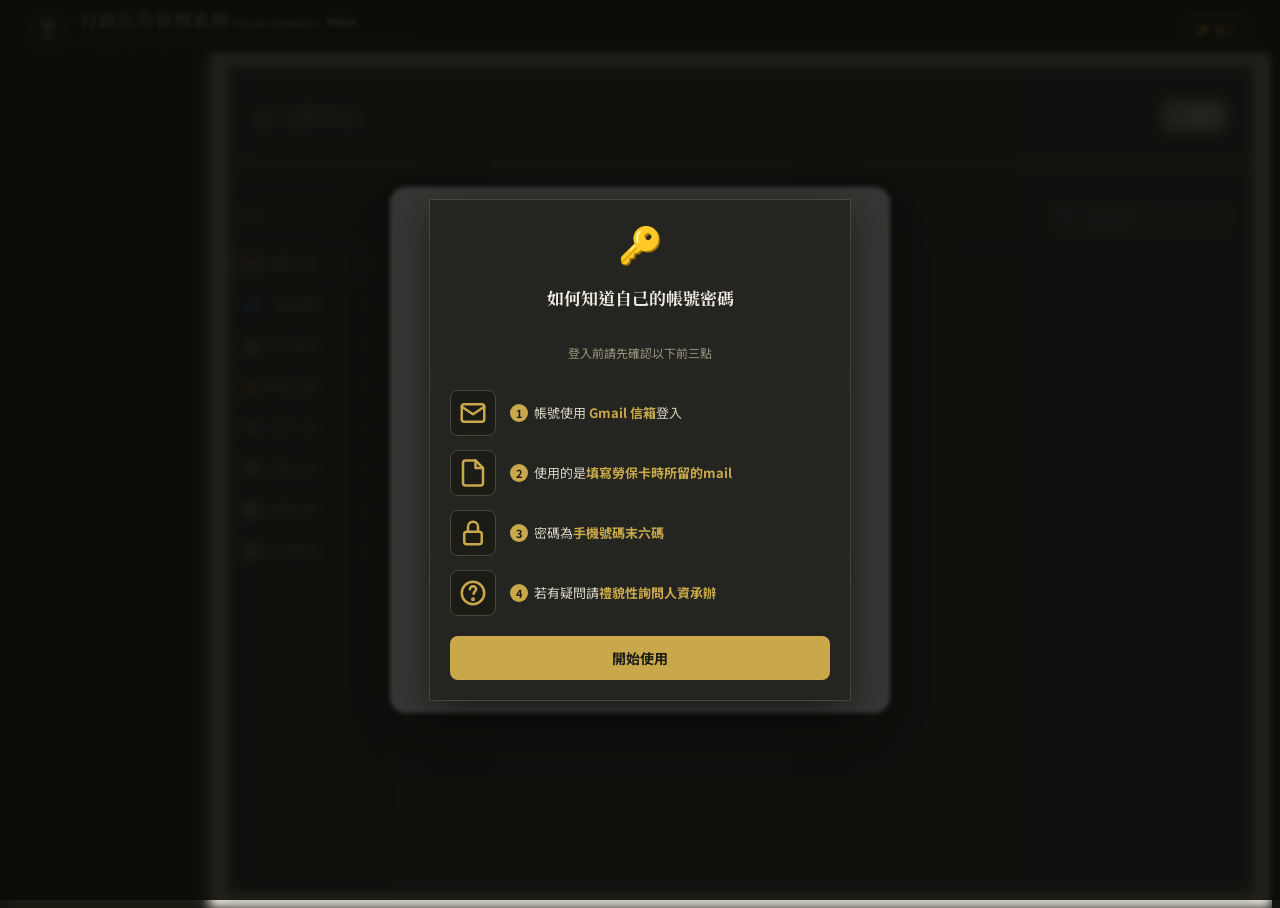
==== commit 7509dcd6: "Change copyright version to v1.0.0.0-09-18-2026 Updated copyright version in the header subtitle." ====
--- a/index.html
+++ b/index.html
@@ -191,7 +191,7 @@
       <img src="https://mys0819.github.io/AMS/assets/MYs_logo_去背.png" alt="MYs Logo" class="header-logo" style="height:38px;width:auto;opacity:.9;" />
       <div class="header-title-group">
         <span class="header-title">行政公告管理系統<span class="header-title-sub"> Social Company</span><img src="assets/SC_LOGO.jpg" alt="Social Company" class="header-sc-logo" /></span>
-        <span class="header-subtitle" id="header-copyright">© Copyright 2026 MYs System Version:b1.0.0.0-04-13-2026-115</span>
+        <span class="header-subtitle" id="header-copyright">© Copyright 2026 MYs System Version:v1.0.0.0-09-18-2026-115</span>
         <span class="mob-header-copyright">© Copyright 2026 MYs System Version:b1.0.0.0-04-13-2026-115</span>
       </div>
     </div>
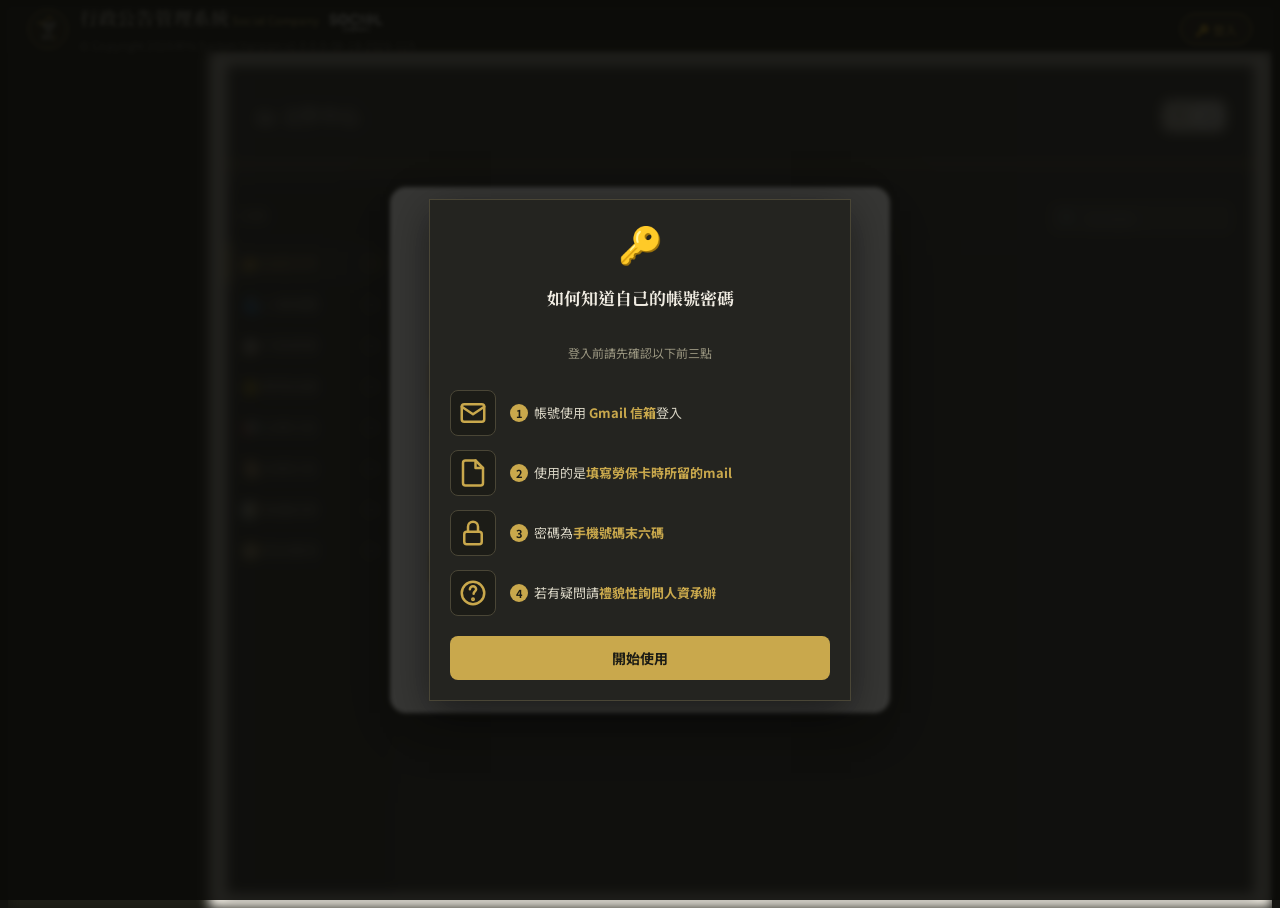
==== commit 374e853b: "Update button text and fix HTML structure" ====
--- a/index.html
+++ b/index.html
@@ -81,7 +81,7 @@
       </div>
     </div>
 
-    <button class="a2hs-confirm-btn" onclick="closeA2hsModal()">繼續下一頁</button>
+    <button class="a2hs-confirm-btn" onclick="closeA2hsModal()">下一頁</button>
   </div>
 </div>
 
--- a/style.css
+++ b/style.css
@@ -246,12 +246,12 @@
 .header-title{font-family:var(--font-display);font-size:var(--font-size-brand);font-weight:var(--font-weight-semibold);color:var(--color-text-on-dark);letter-spacing:.04em;line-height:var(--line-height-tight);}
 /* ★★★「Social Company」小字的顏色，就是下面這行的 color ★★★
    想換顏色只要改 #f0d878 這組色碼即可（目前為淺黃色）。 */
-.header-title-sub{font-family:var(--font-body);font-size:11px;font-weight:400;color:#fff2cc;letter-spacing:.02em;}
+.header-title-sub{font-family:var(--font-body);font-size:11px;font-weight:400;color:#f0d878;letter-spacing:.02em;}
 /* 這張 LOGO 是「白底黑字」的 JPG，沒有透明背景。
    invert(1) 先把它翻成「黑底白字」，再用 mix-blend-mode:screen 讓黑色部分融進深色標題列，
    只留下白色的字，效果接近去背。等之後有透明底 PNG 再換掉這段即可。 */
 .header-sc-logo{
-  height:16px;width:auto;vertical-align:middle;margin-left:6px;
+  height:30px;width:auto;vertical-align:middle;margin-left:6px;
   filter:invert(1) brightness(1.15) contrast(1.25);
   mix-blend-mode:screen;opacity:.9;
 }
@@ -891,7 +891,7 @@
   .header-brand{ gap:6px; min-width:0; flex-shrink:1; overflow:hidden; }
   .header-title-group{ min-width:0; overflow:hidden; }
   .header-title{ font-size:13px; white-space:nowrap; overflow:hidden; text-overflow:ellipsis; display:block; }
-  .header-sc-logo{ height:12px; margin-left:4px; }
+  .header-sc-logo{ height:22px; margin-left:4px; }
   .header-logo{ width:22px; height:22px; flex-shrink:0; }
   .header-right{ gap:4px; flex-wrap:nowrap; flex-shrink:0; }
   .btn,.btn-feedback,.btn-danger{ width:auto; padding:0 8px; font-size:10px; white-space:nowrap; }
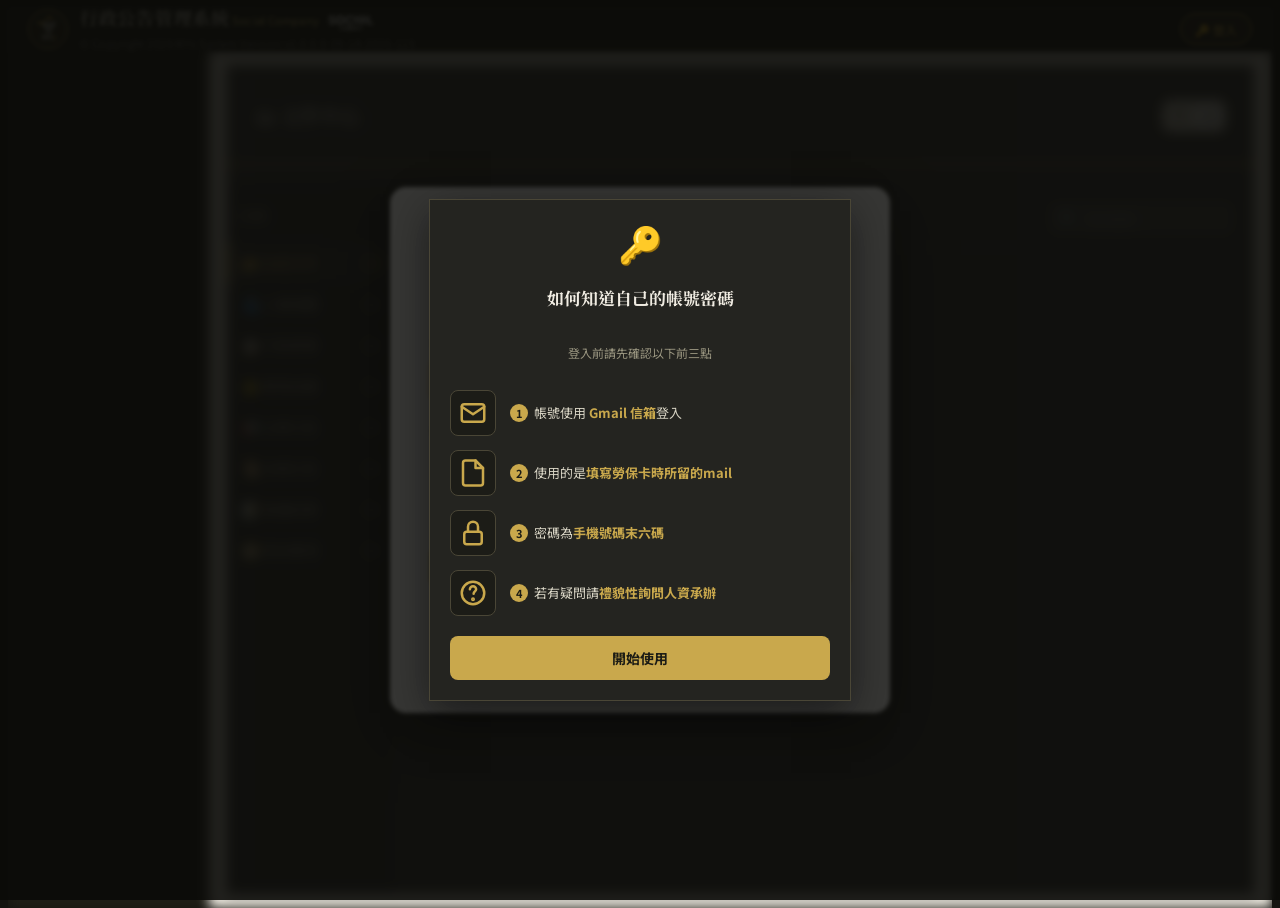
==== commit 7d553422: "Update index.html" ====
--- a/index.html
+++ b/index.html
@@ -17,7 +17,7 @@
 <link rel="stylesheet" href="style.css">
 
   <meta property="og:title" content="📝｜MYs系統｜行政公告管理系統" />
-  <meta property="og:description" content="各類行政表單與企業各式公告！" />
+  <meta property="og:description" content="各類行政表單、即時公告通知，及意見反映與申訴！" />
 </head>
 <body>
 
--- a/style.css
+++ b/style.css
@@ -251,7 +251,7 @@
    invert(1) 先把它翻成「黑底白字」，再用 mix-blend-mode:screen 讓黑色部分融進深色標題列，
    只留下白色的字，效果接近去背。等之後有透明底 PNG 再換掉這段即可。 */
 .header-sc-logo{
-  height:30px;width:auto;vertical-align:middle;margin-left:6px;
+  height:25px;width:auto;vertical-align:middle;margin-left:6px;
   filter:invert(1) brightness(1.15) contrast(1.25);
   mix-blend-mode:screen;opacity:.9;
 }
@@ -891,7 +891,8 @@
   .header-brand{ gap:6px; min-width:0; flex-shrink:1; overflow:hidden; }
   .header-title-group{ min-width:0; overflow:hidden; }
   .header-title{ font-size:13px; white-space:nowrap; overflow:hidden; text-overflow:ellipsis; display:block; }
-  .header-sc-logo{ height:22px; margin-left:4px; }
+  .header-title-sub{ display:none; }
+  .header-sc-logo{ height:15px; margin-left:4px; }
   .header-logo{ width:22px; height:22px; flex-shrink:0; }
   .header-right{ gap:4px; flex-wrap:nowrap; flex-shrink:0; }
   .btn,.btn-feedback,.btn-danger{ width:auto; padding:0 8px; font-size:10px; white-space:nowrap; }
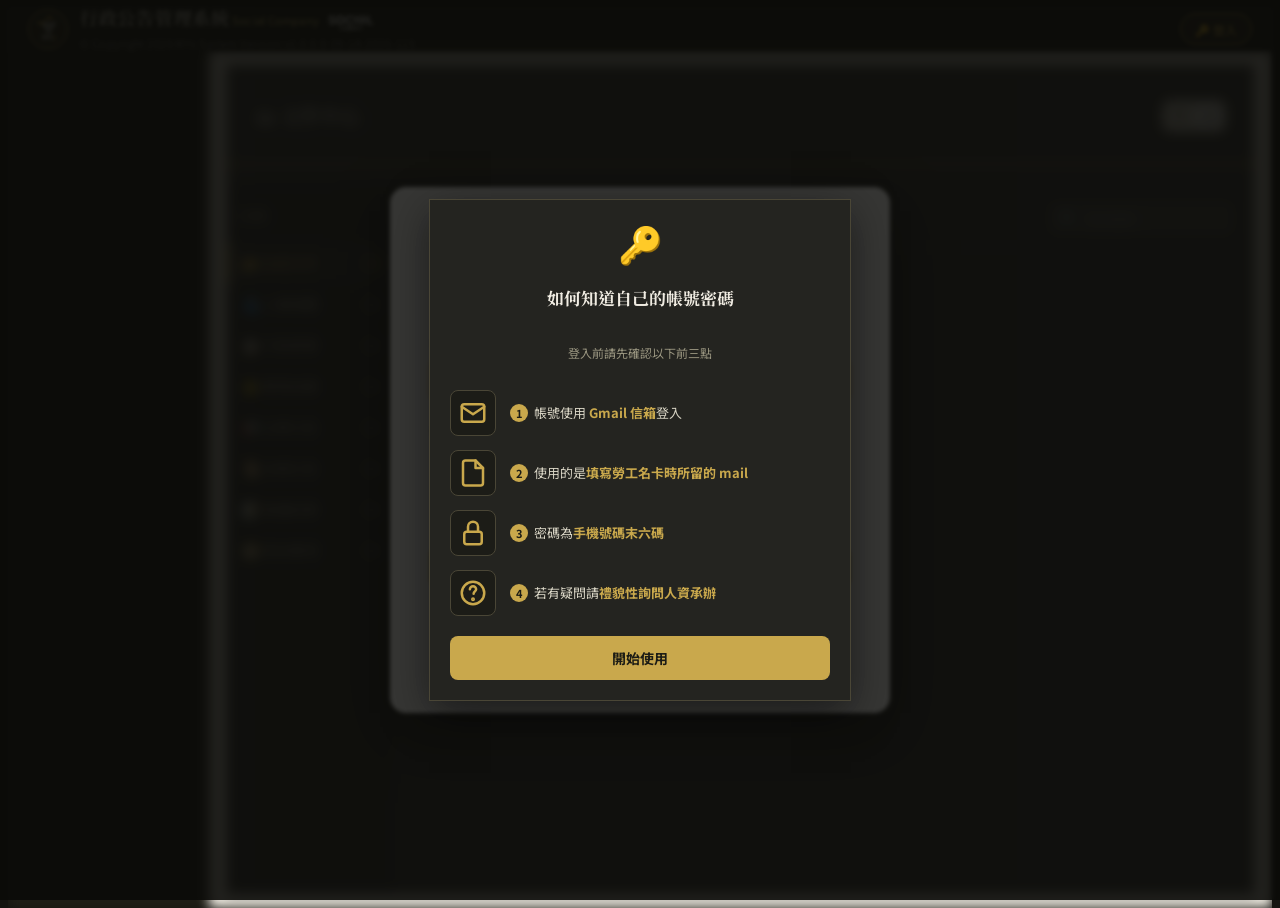
==== commit 5e6e6585: "Update index.html" ====
--- a/index.html
+++ b/index.html
@@ -17,7 +17,7 @@
 <link rel="stylesheet" href="style.css">
 
   <meta property="og:title" content="📝｜MYs系統｜行政公告管理系統" />
-  <meta property="og:description" content="各類行政表單、即時公告通知，及意見反映與申訴！" />
+  <meta property="og:description" content="各類行政表單與企業各式公告！" />
 </head>
 <body>
 
@@ -105,7 +105,7 @@
         <div class="a2hs-step-visual">
           <svg viewBox="0 0 24 24" width="30" height="30" fill="none" stroke="#c9a84c" stroke-width="2" stroke-linecap="round" stroke-linejoin="round"><path d="M14 2H6a2 2 0 0 0-2 2v16a2 2 0 0 0 2 2h12a2 2 0 0 0 2-2V8z"/><path d="M14 2v6h6"/></svg>
         </div>
-        <div class="a2hs-step-text"><span class="a2hs-step-num">2</span>使用的是<b>填寫勞保卡時所留的mail</b></div>
+        <div class="a2hs-step-text"><span class="a2hs-step-num">2</span>使用的是<b>填寫勞工名卡時所留的 mail</b></div>
       </div>
       <div class="a2hs-step">
         <div class="a2hs-step-visual">
@@ -192,7 +192,7 @@
       <div class="header-title-group">
         <span class="header-title">行政公告管理系統<span class="header-title-sub"> Social Company</span><img src="assets/SC_LOGO.jpg" alt="Social Company" class="header-sc-logo" /></span>
         <span class="header-subtitle" id="header-copyright">© Copyright 2026 MYs System Version:v1.0.0.0-09-18-2026-115</span>
-        <span class="mob-header-copyright">© Copyright 2026 MYs System Version:b1.0.0.0-04-13-2026-115</span>
+        <span class="mob-header-copyright">© Copyright 2026 MYs System Version:v1.1.0.0-09-25-2026-115</span>
       </div>
     </div>
     <div class="header-right">
@@ -1035,7 +1035,7 @@
 /* ══ 文件中心（串接 GAS API）══ */
 
 // ★★★ 部署 GAS 後貼上你的 Web App URL ★★★
-var GAS_URL = 'https://script.google.com/macros/s/AKfycbyp5Zhu6wz5JGlBz1twdWGwydmNIk-YVtkq_O2DaOcwb847Eg5y7x-E0J9uoRXsnOK5/exec';
+var GAS_URL = 'https://script.google.com/macros/s/AKfycbwhEObp-VvllnUDw63UpTcJkSbWglqPpD_NYZwZG1bZUH6P3QGoee1XoTNq8MDfsIDI/exec';
 
 /* ── 帶 timeout 的 fetch（避免長時間 pending 卡 UI）── */
 function fetchWithTimeout(url, options, timeoutMs) {
@@ -2188,23 +2188,22 @@
   btn.disabled = true; btn.textContent = '登入中…';
   errEl.textContent = '';
 
-  // 從 GAS 驗證帳號
-  var url = GAS_URL + '?action=login&mail=' + encodeURIComponent(mail) + '&v=' + Date.now();
+  // 從 GAS 驗證帳號：密碼比對移到後端做（mail + 密碼都對才會回傳 success:true）。
+  // 這裡沿用 GET（跟 getFiles/getAccounts 等讀取用的方式一致）而不是改成 POST，
+  // 是因為這個系統的 GAS 部署方式下，只有 GET 的回應讀得到內容，
+  // POST 的回應是讀不到的（其他寫入類動作都用 no-cors 打完就重新整理列表來繞過這個限制），
+  // 如果登入也改用 POST 會直接讀不到回傳值、整個登入會壞掉，所以維持 GET，只是把密碼一起帶上。
+  var url = GAS_URL + '?action=login&mail=' + encodeURIComponent(mail) + '&password=' + encodeURIComponent(pass) + '&v=' + Date.now();
   fetchWithTimeout(url, {method:'GET', cache:'no-store'}, 8000)
     .then(function(r){ return r.json(); })
     .then(function(data){
       btn.disabled = false; btn.textContent = '登 入';
       if (!data.success || !data.account) {
-        errEl.textContent = '帳號不存在或已停用';
+        errEl.textContent = data.error || '帳號不存在或密碼錯誤';
         return;
       }
+      // 密碼已在後端驗證完成（mail + 密碼都正確才會回傳 success:true），前端不用也不會再比對密碼
       var acc = data.account;
-      // 密碼比對：強制轉字串（避免 Sheets 把純數字密碼轉成 number）
-      if (String(acc.password).trim() !== String(pass).trim()) {
-        errEl.textContent = '密碼錯誤，請重新輸入';
-        return;
-      }
-      // 登入成功
       CURRENT_USER = { mail:acc.mail, name:acc.name, team:acc.team, title:acc.title, role:acc.role };
       localStorage.setItem('mys_user', JSON.stringify(CURRENT_USER));
   sessionStorage.setItem('mys_user', JSON.stringify(CURRENT_USER));
--- a/style.css
+++ b/style.css
@@ -892,7 +892,7 @@
   .header-title-group{ min-width:0; overflow:hidden; }
   .header-title{ font-size:13px; white-space:nowrap; overflow:hidden; text-overflow:ellipsis; display:block; }
   .header-title-sub{ display:none; }
-  .header-sc-logo{ height:15px; margin-left:4px; }
+  .header-sc-logo{ height:18px; margin-left:4px; }
   .header-logo{ width:22px; height:22px; flex-shrink:0; }
   .header-right{ gap:4px; flex-wrap:nowrap; flex-shrink:0; }
   .btn,.btn-feedback,.btn-danger{ width:auto; padding:0 8px; font-size:10px; white-space:nowrap; }
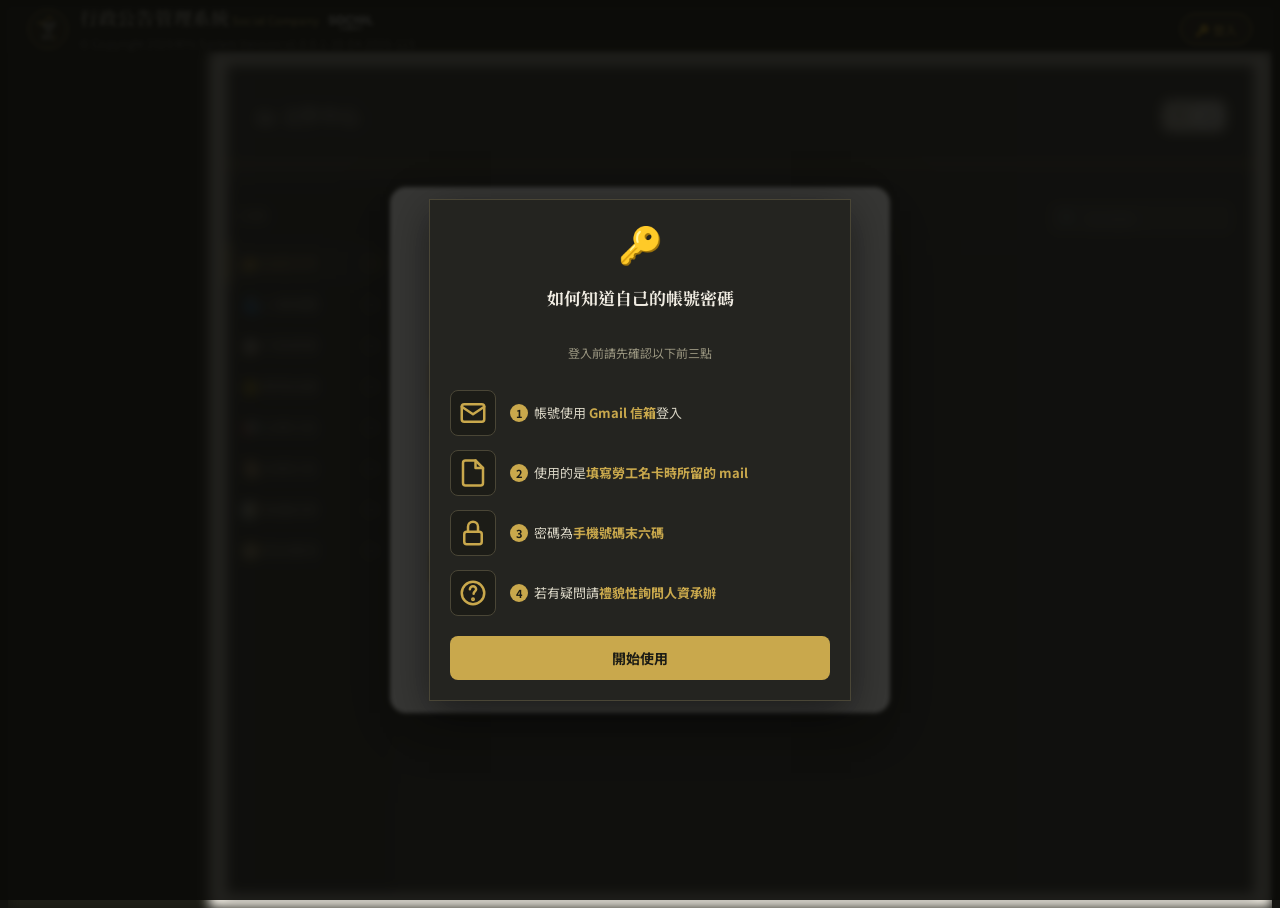
==== commit 131857b3: "Update copyright version and description in HTML" ====
--- a/index.html
+++ b/index.html
@@ -17,7 +17,7 @@
 <link rel="stylesheet" href="style.css">
 
   <meta property="og:title" content="📝｜MYs系統｜行政公告管理系統" />
-  <meta property="og:description" content="各類行政表單與企業各式公告！" />
+  <meta property="og:description" content="各類行政表單與企業營運各式公告！" />
 </head>
 <body>
 
@@ -191,8 +191,8 @@
       <img src="https://mys0819.github.io/AMS/assets/MYs_logo_去背.png" alt="MYs Logo" class="header-logo" style="height:38px;width:auto;opacity:.9;" />
       <div class="header-title-group">
         <span class="header-title">行政公告管理系統<span class="header-title-sub"> Social Company</span><img src="assets/SC_LOGO.jpg" alt="Social Company" class="header-sc-logo" /></span>
-        <span class="header-subtitle" id="header-copyright">© Copyright 2026 MYs System Version:v1.0.0.0-09-18-2026-115</span>
-        <span class="mob-header-copyright">© Copyright 2026 MYs System Version:v1.1.0.0-09-25-2026-115</span>
+        <span class="header-subtitle" id="header-copyright">© Copyright 2026 MYs System Version:v1.0.0.1-10-04-2026-115</span>
+        <span class="mob-header-copyright">© Copyright 2026 MYs System Version:v1.1.0.1-10-04-2026-115</span>
       </div>
     </div>
     <div class="header-right">
@@ -597,7 +597,7 @@
               如無回報，則權限不開放。
             </p>
             <div class="article-btn-group">
-              <a class="article-link-btn" href="https://docs.google.com/spreadsheets/d/1qrJp4aRKWw9xuy-M_NdRXOAn-4SbVsjBQJZK8jkRw74/edit?usp=drive_link" target="_blank">☛ 點擊申請</a>
+              <a class="article-link-btn" href="https://docs.google.com/spreadsheets/d/17m1McHID0w8vquy59-qLVcl734MDD9MCXCx10dMNoIs/edit?usp=drive_link" target="_blank">☛ 點擊申請</a>
             </div>
           </div>
           <!-- 個人事務追蹤清單（正職以上）-->
